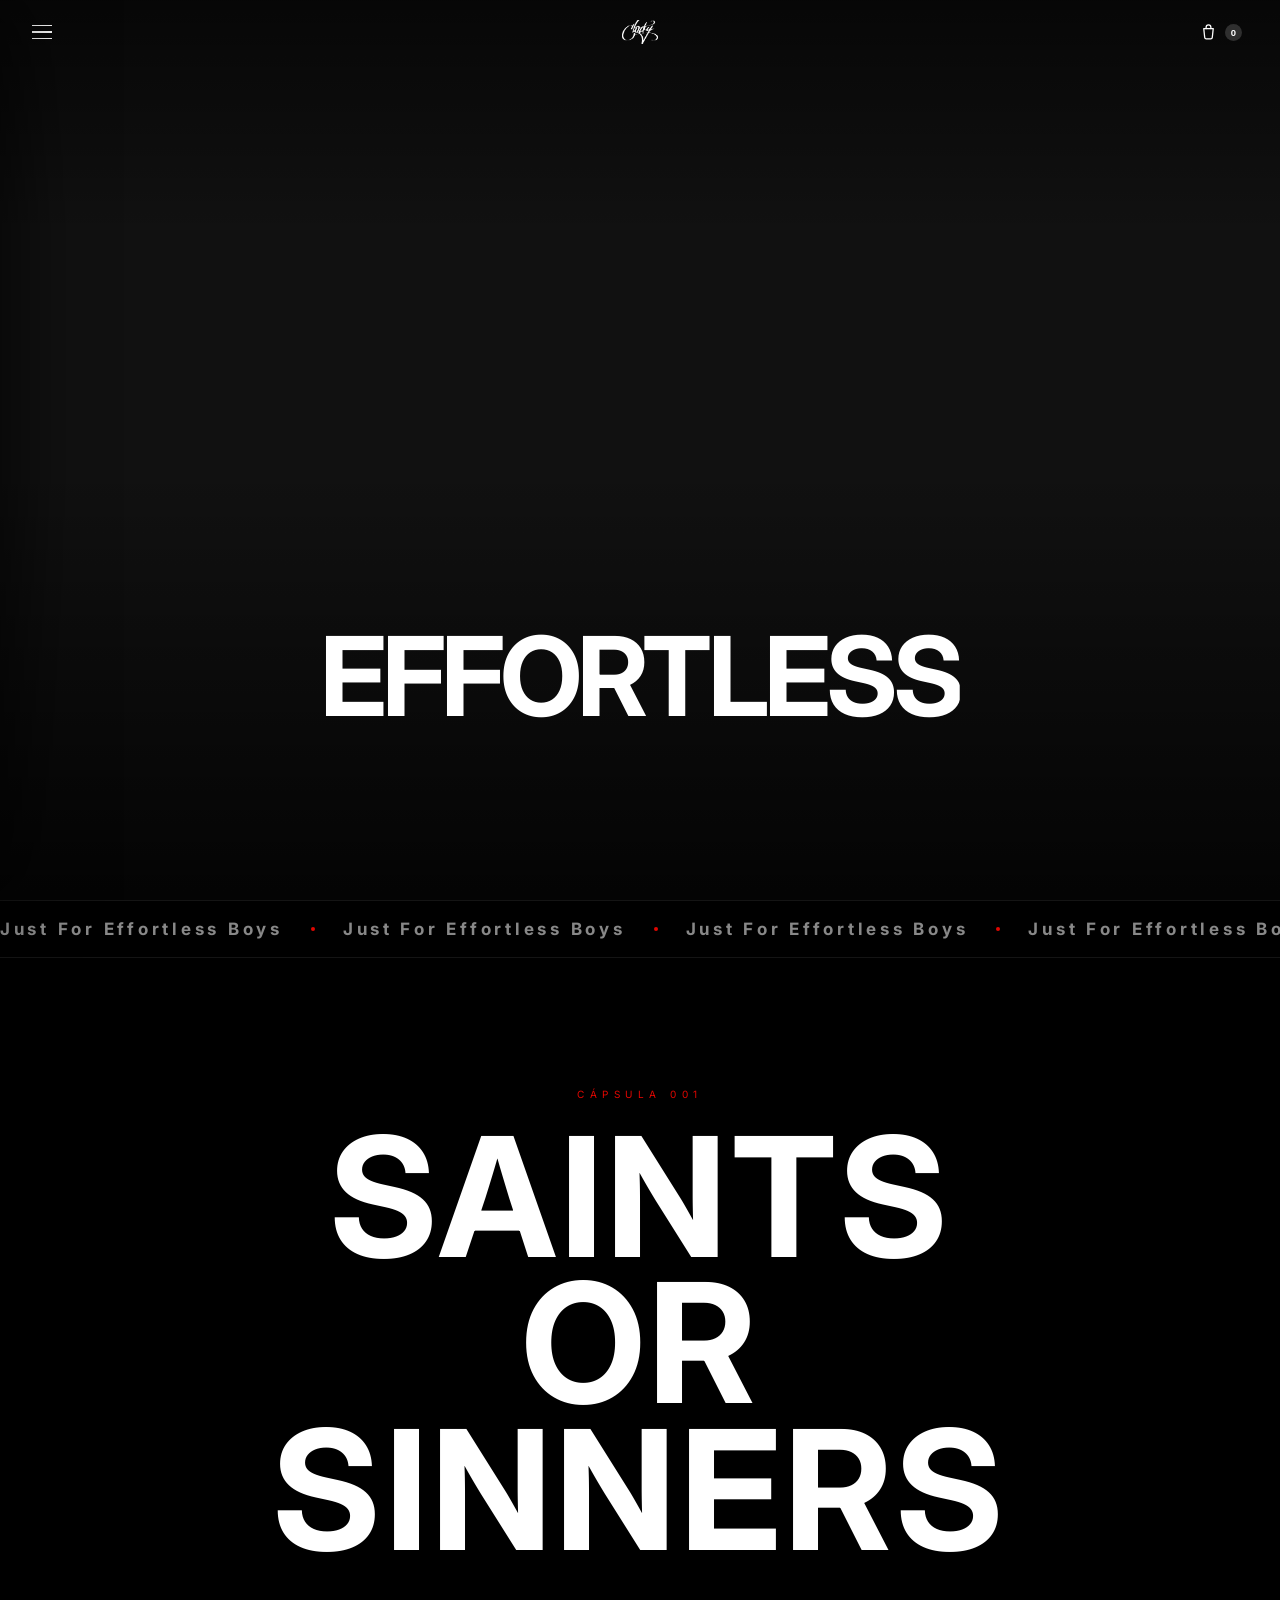
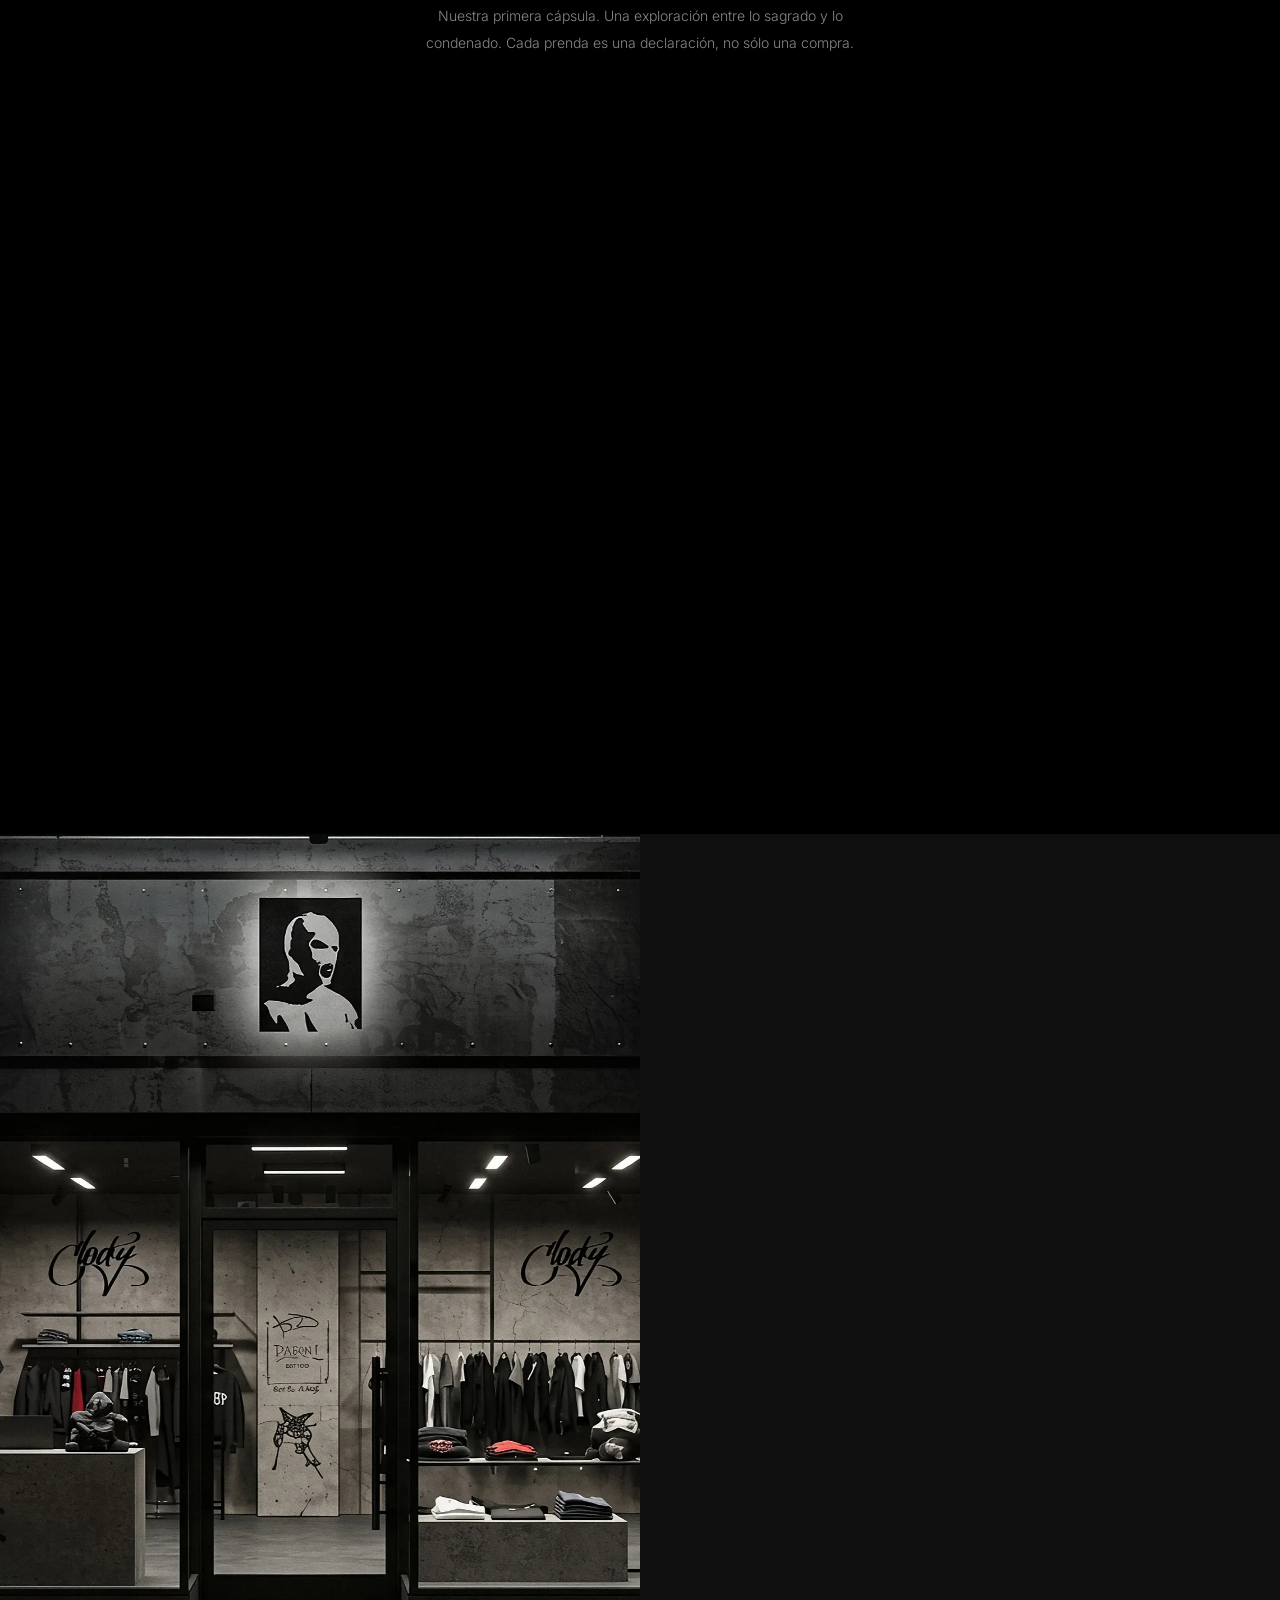
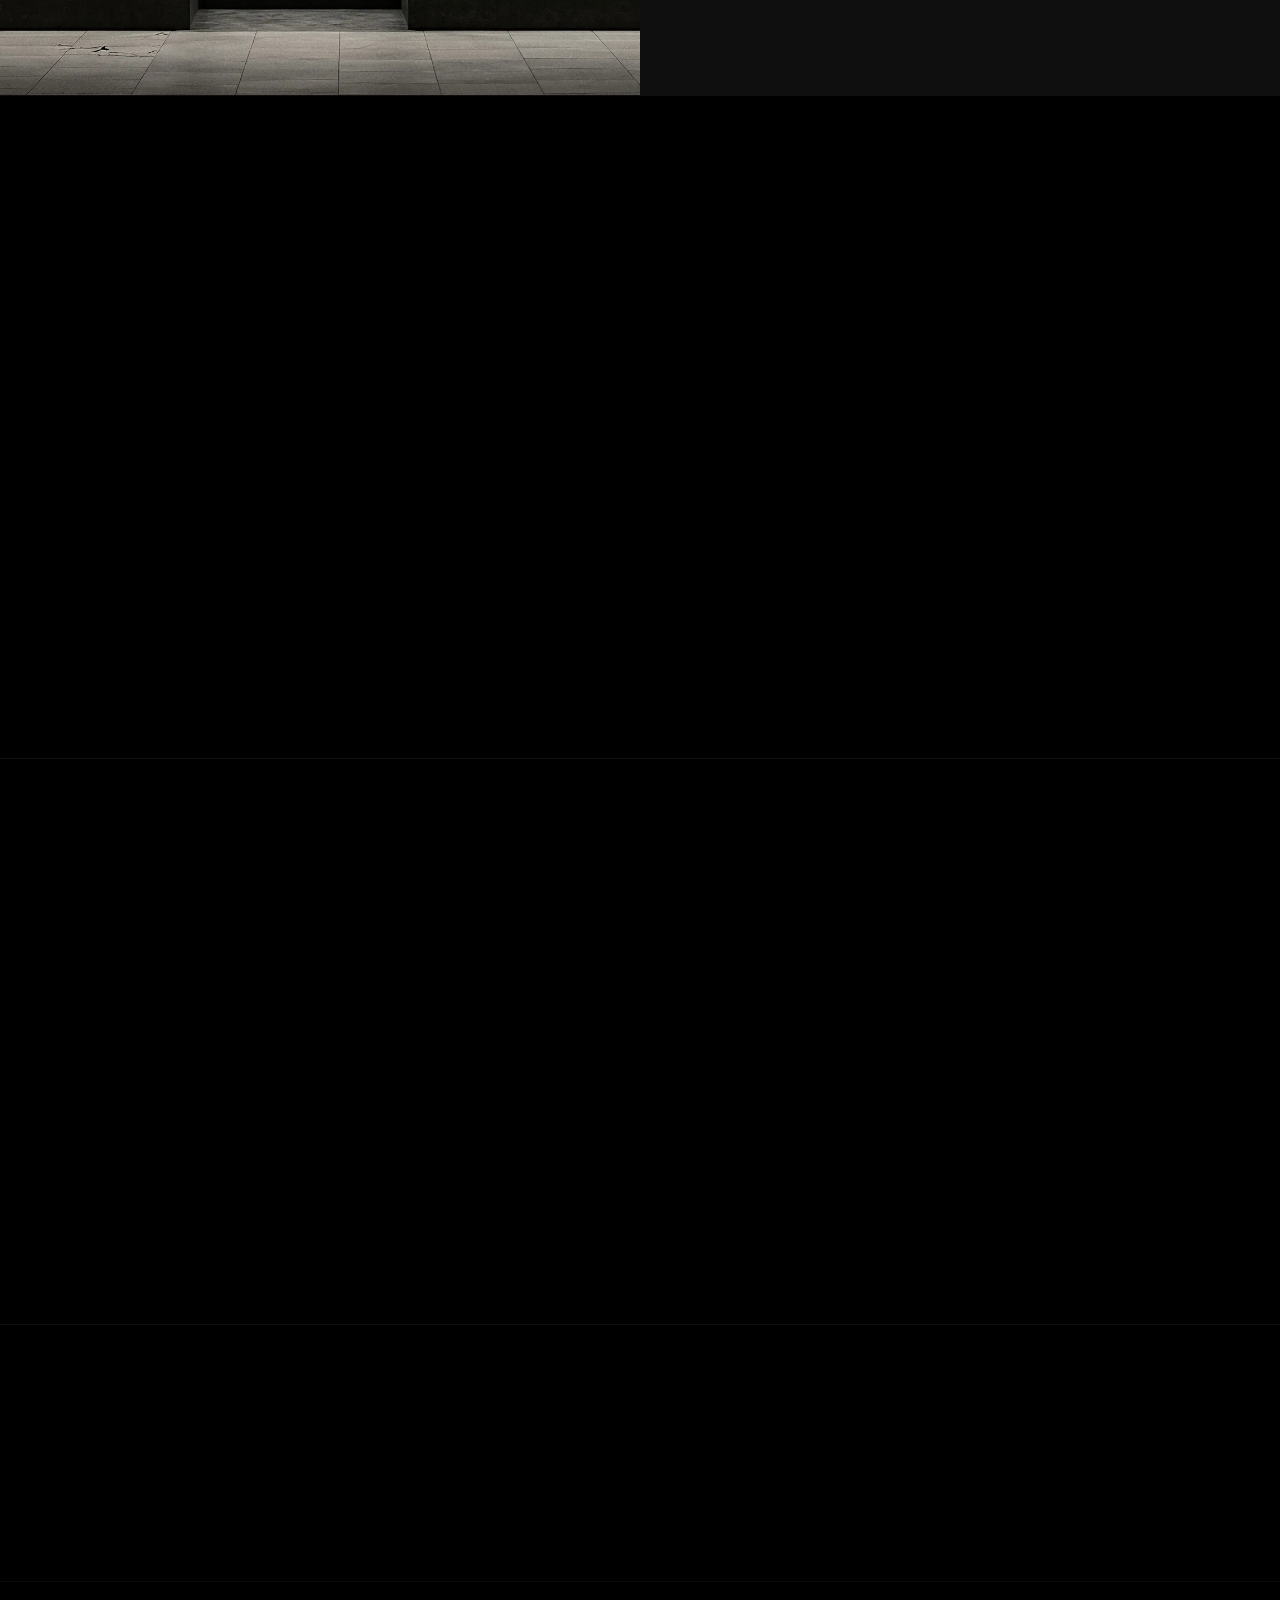
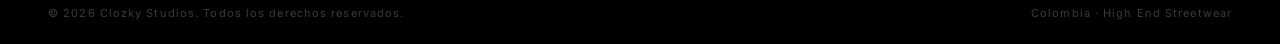
==== index.html @ 85f42344 "perf: quitar el lookbook viejo de la portada (4,3 MB por visita) La portada dejó de tener reja de lo" ====
<!DOCTYPE html>
<html lang="es">
<head>
    <meta charset="UTF-8">
    <meta name="viewport" content="width=device-width, initial-scale=1.0">
    <title>Clozky</title>
    <link rel="icon" type="image/png" href="assets/mascot.png">

    <!-- Meta Pixel Code -->
    <script>
    !function(f,b,e,v,n,t,s)
    {if(f.fbq)return;n=f.fbq=function(){n.callMethod?
    n.callMethod.apply(n,arguments):n.queue.push(arguments)};
    if(!f._fbq)f._fbq=n;n.push=n;n.loaded=!0;n.version='2.0';
    n.queue=[];t=b.createElement(e);t.async=!0;
    t.src=v;s=b.getElementsByTagName(e)[0];
    s.parentNode.insertBefore(t,s)}(window, document,'script',
    'https://connect.facebook.net/en_US/fbevents.js');
    fbq('init', '2256599795114564');
    fbq('track', 'PageView');
    </script>
    <noscript><img height="1" width="1" style="display:none"
    src="https://www.facebook.com/tr?id=2256599795114564&ev=PageView&noscript=1"
    /></noscript>
    <!-- End Meta Pixel Code -->

    <link rel="preconnect" href="https://fonts.googleapis.com">
    <link rel="preconnect" href="https://fonts.gstatic.com" crossorigin>
    <link href="https://fonts.googleapis.com/css2?family=Inter:wght@300;400;500;600;700&display=swap" rel="stylesheet">
    <link rel="preload" as="image" href="assets/logo.png">
    <link rel="preload" as="image" href="assets/mascot.png">

    <link rel="stylesheet" href="shell.css">

    <style>
        *, *::before, *::after { margin: 0; padding: 0; box-sizing: border-box; }

        :root {
            --black: #000000;
            --white: #ffffff;
            --gray-dark: #0f0f0f;
            --gray-mid: #1a1a1a;
            --gray-light: #888888;
            --red: #E10600;

            /* Curvas — las nativas de CSS son demasiado débiles */
            --ease-out: cubic-bezier(0.23, 1, 0.32, 1);
            --ease-in-out: cubic-bezier(0.77, 0, 0.175, 1);

            /* Vidrio */
            --glass-bg: rgba(20,20,20,0.42);
            --glass-brd: rgba(255,255,255,0.12);
            --glass-hi: rgba(255,255,255,0.20);
        }

        html { scroll-behavior: smooth; }

        body {
            background: var(--black);
            color: var(--white);
            font-family: 'Inter', sans-serif;
            overflow-x: hidden;
        }

        /* ── HERO ── */
        #hero {
            min-height: 100vh;
            display: flex; flex-direction: column;
            align-items: center; justify-content: center;
            position: relative; overflow: hidden;
            padding-top: 96px;   /* espacio para el nav fijo */
            padding-bottom: 96px; /* espacio para el scroll-cue */
        }
        .hero-bg { display: none; }
        .hero-noise {
            position: absolute; inset: 0;
            background-image: url("data:image/svg+xml,%3Csvg viewBox='0 0 256 256' xmlns='http://www.w3.org/2000/svg'%3E%3Cfilter id='noise'%3E%3CfeTurbulence type='fractalNoise' baseFrequency='0.9' numOctaves='4' stitchTiles='stitch'/%3E%3C/filter%3E%3Crect width='100%25' height='100%25' filter='url(%23noise)' opacity='0.03'/%3E%3C/svg%3E");
            opacity: 0.4; pointer-events: none;
        }
        .hero-vignette {
            position: absolute; inset: 0;
            background: radial-gradient(ellipse at center, transparent 40%, rgba(0,0,0,0.85) 100%);
        }
        .hero-content {
            position: relative; z-index: 2;
            text-align: center; padding: 0 24px;
        }
        .hero-eyebrow {
            font-size: 10px; letter-spacing: 0.55em; text-transform: uppercase;
            color: var(--gray-light); margin-bottom: 16px;
            opacity: 0;
            animation: fade-in 0.8s ease 2.2s forwards;
        }
        .hero-title {
            clip-path: inset(0 0 100% 0);
            animation: slide-up 1s cubic-bezier(0.16,1,0.3,1) 2s forwards;
            display: flex; justify-content: center;
        }
        .hero-logo-img {
            max-width: clamp(300px, 68vw, 880px);
            width: 100%;
            filter: brightness(0) invert(1);
            object-fit: contain;
            display: block;
        }
        .hero-logo-text {
            font-family: 'Inter', sans-serif; font-weight: 700; letter-spacing: -0.03em;
            font-size: clamp(110px, 20vw, 300px);
            line-height: 0.85; letter-spacing: 0.04em;
        }
        .hero-mascot {
            max-width: clamp(260px, 42vw, 600px);
            width: 100%;
            filter: brightness(0) invert(1);
            object-fit: contain;
            display: block;
            margin: 32px auto 0;
            opacity: 0;
            animation: fade-in 0.9s ease 2.5s forwards;
        }
        @keyframes slide-up { to { clip-path: inset(0 0 0% 0); } }
        .hero-slogan {
            font-size: 11px; letter-spacing: 0.42em; text-transform: uppercase;
            color: var(--gray-light); margin-top: 20px;
            opacity: 0;
            animation: fade-in 0.8s ease 2.4s forwards;
        }
        .hero-cta {
            margin-top: 32px;
            display: flex; gap: 16px; justify-content: center;
            opacity: 0;
            animation: fade-in 0.8s ease 2.6s forwards;
        }
        .btn-primary {
            background: var(--white); color: var(--black);
            padding: 15px 44px;
            font-size: 10px; letter-spacing: 0.32em; text-transform: uppercase;
            text-decoration: none; font-weight: 700;
            border: 1px solid var(--white);
            transition: background 0.3s, color 0.3s;
        }
        .btn-primary:hover { background: transparent; color: var(--white); }
        .btn-ghost {
            background: transparent; color: var(--white);
            padding: 15px 44px;
            font-size: 10px; letter-spacing: 0.32em; text-transform: uppercase;
            text-decoration: none; font-weight: 600;
            border: 1px solid rgba(255,255,255,0.25);
            transition: border-color 0.3s;
        }
        .btn-ghost:hover { border-color: var(--white); }
        .scroll-cue {
            position: absolute; bottom: 40px; left: 50%;
            transform: translateX(-50%);
            display: flex; flex-direction: column; align-items: center; gap: 10px;
            opacity: 0;
            animation: fade-in 0.8s ease 3s forwards;
        }
        .scroll-cue span {
            font-size: 9px; letter-spacing: 0.45em; color: var(--gray-light); text-transform: uppercase;
        }
        .scroll-line {
            width: 1px; height: 48px; background: var(--gray-light);
            transform-origin: top;
            animation: scroll-line 1.8s ease infinite 3.2s;
        }
        @keyframes scroll-line {
            0% { transform: scaleY(0); opacity: 1; }
            100% { transform: scaleY(1); opacity: 0; }
        }

        /* ── MARQUEE ── */
        .marquee-wrap {
            padding: 18px 0; overflow: hidden;
            border-top: 1px solid rgba(255,255,255,0.08);
            border-bottom: 1px solid rgba(255,255,255,0.08);
        }
        .marquee-track {
            display: flex; gap: 0; white-space: nowrap;
            animation: marquee 22s linear infinite;
        }
        .marquee-chunk {
            display: inline-flex; align-items: center; gap: 28px; padding-right: 28px;
        }
        .marquee-chunk span {
            font-family: 'Inter', sans-serif; font-weight: 700; letter-spacing: -0.03em;
            font-size: 17px; letter-spacing: 0.22em; color: var(--gray-light);
        }
        .marquee-dot { width: 4px; height: 4px; border-radius: 50%; background: var(--red); flex-shrink: 0; }
        @keyframes marquee { 0% { transform: translateX(0); } 100% { transform: translateX(-33.333%); } }

        /* ── COLLECTION HEADER ── */
        .collection-header { padding: 130px 48px 80px; text-align: center; }
        .collection-label {
            font-size: 10px; letter-spacing: 0.55em; text-transform: uppercase;
            color: var(--red); margin-bottom: 24px; display: block;
        }
        .collection-title {
            font-family: 'Inter', sans-serif; font-weight: 700; letter-spacing: -0.03em;
            font-size: clamp(64px, 13vw, 180px);
            line-height: 0.88; letter-spacing: 0.02em;
        }
        .collection-title .line { display: block; overflow: hidden; }
        .collection-title .inner {
            display: block;
            transform: translateY(110%);
            transition: transform 0.9s cubic-bezier(0.16,1,0.3,1);
        }
        .collection-title .line.visible .inner { transform: translateY(0); }
        .collection-desc {
            max-width: 440px; margin: 40px auto 0;
            font-size: 14px; line-height: 1.9;
            color: var(--gray-light); font-weight: 300;
        }

        /* ── PRODUCTS ── */
        #shop { padding: 0 clamp(16px, 4vw, 56px) 140px; overflow: hidden; }
        .products-grid {
            display: grid; grid-template-columns: repeat(3, 1fr);
            gap: clamp(16px, 2.4vw, 38px);
            max-width: 1600px; margin: 0 auto;
        }
        .product-card {
            position: relative; overflow: hidden;
            cursor: pointer; background: var(--gray-dark);
            opacity: 0; transform: translateY(48px);
            transition: opacity 0.8s ease, transform 0.8s ease;
        }
        .product-card.visible { opacity: 1; transform: translateY(0); }

        .product-img-wrap {
            width: 100%; aspect-ratio: 3/4; overflow: hidden;
            position: relative;
            background: linear-gradient(90deg, #111 25%, #1c1c1c 50%, #111 75%);
            background-size: 400% 100%;
            animation: lk-shimmer 1.4s ease-in-out infinite;
        }
        .product-img-wrap.img-loaded { animation: none; background: var(--gray-mid); }
        .product-img-wrap img {
            width: 100%; height: 100%; object-fit: cover; display: block;
            opacity: 0; transition: opacity 0.25s ease, transform 0.7s cubic-bezier(0.25,0.46,0.45,0.94);
            will-change: transform;
        }
        .product-img-wrap.img-loaded img { opacity: 1; }
        .product-card:hover .product-img-wrap img { transform: scale(1.06); }

        .product-placeholder {
            width: 100%; aspect-ratio: 3/4;
            background: var(--gray-mid);
            display: flex; flex-direction: column;
            align-items: center; justify-content: center; gap: 14px;
            transition: background 0.3s;
        }
        .product-card:hover .product-placeholder { background: #222; }
        .product-placeholder .ph-icon { opacity: 0.2; }
        .product-placeholder span {
            font-size: 9px; letter-spacing: 0.2em; color: #3a3a3a; text-transform: uppercase;
        }

        /* La capa de hover vive DENTRO de la imagen — nunca sobre el texto.
           (Ese era el bug: inset:0 sobre .product-card tapaba también .product-info) */
        .product-hover-layer {
            /* Se ancla al alto EXACTO de la imagen (mismo aspect-ratio que .product-img-wrap),
               por eso ya no puede solaparse con el nombre ni el precio. */
            position: absolute; top: 0; left: 0; right: 0;
            aspect-ratio: 3 / 4;
            padding: 16px;
            display: flex; align-items: flex-end;
            background: linear-gradient(to top, rgba(0,0,0,0.82) 0%, rgba(0,0,0,0) 100%);
            opacity: 0; transform: translateY(10px);
            transition: opacity 220ms var(--ease-out), transform 260ms var(--ease-out);
            pointer-events: none;
        }
        @media (hover: hover) and (pointer: fine) {
            .product-card:hover .product-hover-layer { opacity: 1; transform: translateY(0); pointer-events: auto; }
        }

        .quick-add {
            width: 100%; padding: 13px;
            background: rgba(255,255,255,0.94); color: var(--black);
            border: none; cursor: pointer;
            backdrop-filter: blur(6px);
            font-family: 'Inter', sans-serif;
            font-size: 10px; letter-spacing: 0.24em; text-transform: uppercase; font-weight: 700;
            transition: background 200ms ease, color 200ms ease, transform 160ms var(--ease-out);
        }
        .quick-add:hover { background: var(--white); }
        .quick-add:active { transform: scale(0.97); }

        .product-badge {
            position: absolute; top: 14px; left: 14px; z-index: 2;
            background: rgba(0,0,0,0.55);
            backdrop-filter: blur(10px) saturate(160%);
            border: 1px solid rgba(255,255,255,0.14);
            border-radius: 100px;
            color: rgba(255,255,255,0.9);
            font-size: 9px; letter-spacing: 0.2em; font-weight: 600;
            padding: 5px 11px; text-transform: uppercase;
        }

        /* Ficha bajo la imagen — calma tipo Fear of God */
        .product-info {
            padding: 16px 2px 8px;
            display: flex; flex-direction: column; gap: 3px;
        }
        .product-sub {
            font-size: 9.5px; color: var(--gray-light);
            letter-spacing: 0.2em; text-transform: uppercase; order: -1;
        }
        .product-name {
            font-size: 13px; font-weight: 500;
            letter-spacing: 0.01em; text-transform: none;
        }
        .product-price {
            font-family: 'Inter', sans-serif;
            font-size: 12.5px; font-weight: 400;
            color: var(--gray-light);
            letter-spacing: 0.01em; white-space: nowrap;
        }

        /* ── BRAND STORY ── */
        #brand { display: grid; grid-template-columns: 1fr 1fr; min-height: 88vh; }
        .brand-visual { position: relative; overflow: hidden; background: var(--gray-dark); }
        .brand-visual img {
            width: 100%; height: 100%; object-fit: cover; display: block;
            transition: transform 0.7s ease;
            will-change: transform;
        }
        .brand-visual:hover img { transform: scale(1.04); }
        .brand-visual-placeholder {
            width: 100%; height: 100%; min-height: 520px;
            display: flex; align-items: center; justify-content: center;
            flex-direction: column; gap: 12px;
        }
        .brand-visual-placeholder span {
            font-size: 9px; letter-spacing: 0.2em; color: #2a2a2a; text-transform: uppercase;
        }
        .brand-content {
            background: var(--gray-dark);
            padding: 80px 64px;
            display: flex; flex-direction: column; justify-content: center;
        }
        .brand-label {
            font-size: 10px; letter-spacing: 0.52em; text-transform: uppercase;
            color: var(--red); margin-bottom: 32px;
        }
        .brand-title {
            font-family: 'Inter', sans-serif; font-weight: 700; letter-spacing: -0.03em;
            font-size: clamp(40px, 5.5vw, 80px);
            line-height: 0.92; letter-spacing: 0.04em; margin-bottom: 36px;
        }
        .brand-text {
            font-size: 14px; line-height: 2.1;
            color: var(--gray-light); font-weight: 300; margin-bottom: 48px;
        }
        .brand-text strong { color: var(--white); font-weight: 500; }

        /* ── LOOKBOOK ── */
        #lookbook { border-top: 1px solid rgba(255,255,255,0.06); }
        @keyframes lk-shimmer {
            0%   { background-position: 100% 0; }
            100% { background-position: -100% 0; }
        }
        /* ── INSTAGRAM ── */
        #instagram {
            padding: 140px 48px;
            text-align: center;
            border-top: 1px solid rgba(255,255,255,0.06);
            position: relative; overflow: hidden;
        }
        .ig-bg {
            position: absolute; inset: 0;
            background: radial-gradient(ellipse at center, rgba(204,0,0,0.04) 0%, transparent 70%);
        }
        .ig-label {
            font-size: 10px; letter-spacing: 0.5em; text-transform: uppercase;
            color: var(--gray-light); display: block; margin-bottom: 24px;
        }
        .ig-handle {
            font-family: 'Inter', sans-serif; font-weight: 700; letter-spacing: -0.03em;
            font-size: clamp(44px, 9vw, 120px);
            letter-spacing: 0.04em; display: block;
            color: var(--white); text-decoration: none;
            transition: color 0.3s;
            position: relative;
        }
        .ig-handle::after {
            content: '';
            position: absolute; bottom: -4px; left: 50%; right: 50%;
            height: 2px; background: var(--red);
            transition: left 0.4s ease, right 0.4s ease;
        }
        .ig-handle:hover::after { left: 0; right: 0; }
        .ig-sub {
            font-size: 11px; letter-spacing: 0.35em; text-transform: uppercase;
            color: var(--gray-light); margin-top: 28px;
        }
        .ig-arrow {
            margin-top: 48px; display: inline-block;
            font-size: 10px; letter-spacing: 0.35em; text-transform: uppercase;
            color: var(--white); text-decoration: none;
            border-bottom: 1px solid rgba(255,255,255,0.25); padding-bottom: 6px;
            transition: border-color 0.3s;
        }
        .ig-arrow:hover { border-color: var(--white); }

        /* ── FOOTER ── */
        footer {
            padding: 72px 48px 48px;
            border-top: 1px solid rgba(255,255,255,0.06);
            display: grid; grid-template-columns: 1.5fr 1fr 1fr; gap: 48px;
        }
        .footer-logo {
            font-family: 'Inter', sans-serif; font-weight: 700; letter-spacing: -0.03em;
            font-size: 40px; letter-spacing: 0.16em;
            display: block; margin-bottom: 16px;
        }
        .footer-tagline {
            font-size: 12px; color: var(--gray-light); line-height: 1.9; max-width: 200px;
        }
        .footer-col h4 {
            font-size: 9px; letter-spacing: 0.4em; text-transform: uppercase;
            color: var(--gray-light); margin-bottom: 22px;
        }
        .footer-col ul { list-style: none; }
        .footer-col ul li { margin-bottom: 13px; }
        .footer-col ul li a {
            color: var(--white); text-decoration: none;
            font-size: 13px; opacity: 0.8; transition: opacity 0.2s;
        }
        .footer-col ul li a:hover { opacity: 1; }
        .footer-bottom {
            padding: 24px 48px;
            border-top: 1px solid rgba(255,255,255,0.04);
            display: flex; justify-content: space-between; align-items: center;
        }
        .footer-bottom p { font-size: 11px; color: #3a3a3a; letter-spacing: 0.1em; }

        /* ── CART SIDEBAR ── */
        .cart-sidebar {
            position: fixed; top: 0; right: -440px; width: 440px; height: 100vh;
            background: var(--gray-dark);
            border-left: 1px solid rgba(255,255,255,0.08);
            z-index: 2000; display: flex; flex-direction: column;
            transition: right 0.45s cubic-bezier(0.25,0.46,0.45,0.94);
        }
        .cart-sidebar.open { right: 0; }
        .cart-hdr {
            padding: 24px 28px;
            border-bottom: 1px solid rgba(255,255,255,0.08);
            display: flex; justify-content: space-between; align-items: center;
        }
        .cart-hdr h3 { font-size: 11px; letter-spacing: 0.3em; text-transform: uppercase; }
        .cart-close {
            background: none; border: none; color: var(--white);
            font-size: 28px; cursor: pointer; line-height: 1; opacity: 0.7;
            transition: opacity 0.2s;
        }
        .cart-close:hover { opacity: 1; }
        .cart-body { flex: 1; overflow-y: auto; padding: 28px; }
        .cart-empty { text-align: center; padding: 64px 0; }
        .cart-empty p { font-size: 11px; letter-spacing: 0.25em; text-transform: uppercase; color: var(--gray-light); }
        .cart-item {
            display: grid; grid-template-columns: 72px 1fr auto; gap: 16px;
            padding: 18px 0; border-bottom: 1px solid rgba(255,255,255,0.05);
        }
        .ci-thumb {
            width: 72px; height: 90px;
            background: transparent;
            display: flex; align-items: center; justify-content: center;
            overflow: hidden; flex-shrink: 0;
        }
        /* Recorte con transparencia: 'contain' o se corta la prenda */
        .ci-thumb img { width: 100%; height: 100%; object-fit: contain; padding: 5px; }
        .ci-name { font-size: 11px; letter-spacing: 0.08em; text-transform: uppercase; margin-bottom: 6px; }
        .ci-detail { font-size: 10px; color: var(--gray-light); }
        .ci-price { font-family: 'Inter', sans-serif; font-weight: 700; letter-spacing: -0.03em; font-size: 20px; align-self: start; }
        .cart-ftr {
            padding: 24px 28px;
            border-top: 1px solid rgba(255,255,255,0.08);
        }
        .cart-total-row {
            display: flex; justify-content: space-between; align-items: baseline;
            margin-bottom: 20px;
        }
        .cart-total-row span { font-size: 11px; letter-spacing: 0.25em; text-transform: uppercase; }
        .cart-total-price { font-family: 'Inter', sans-serif; font-weight: 700; letter-spacing: -0.03em; font-size: 26px; }
        .checkout-btn {
            width: 100%; padding: 16px;
            background: var(--white); color: var(--black);
            border: none; cursor: pointer;
            font-family: 'Inter', sans-serif;
            font-size: 10px; letter-spacing: 0.32em; text-transform: uppercase; font-weight: 700;
            margin-bottom: 14px;
            transition: background 0.3s, color 0.3s;
        }
        .checkout-btn:hover { background: var(--red); color: var(--white); }
        .checkout-note { font-size: 9px; letter-spacing: 0.2em; text-align: center; color: var(--gray-light); text-transform: uppercase; }

        /* ── QUANTITY SELECTOR (modal) ── */
        .qty-row { display: flex; align-items: center; margin-bottom: 28px; gap: 0; }
        .qty-btn {
            width: 38px; height: 38px; background: transparent;
            border: 1px solid rgba(255,255,255,0.18); color: var(--white);
            font-size: 18px; line-height: 1; cursor: pointer; font-family: 'Inter', sans-serif;
            transition: background 0.2s, color 0.2s;
            display: flex; align-items: center; justify-content: center;
        }
        .qty-btn:hover { background: var(--white); color: var(--black); }
        .qty-num {
            min-width: 48px; height: 38px;
            border-top: 1px solid rgba(255,255,255,0.18);
            border-bottom: 1px solid rgba(255,255,255,0.18);
            display: flex; align-items: center; justify-content: center;
            font-size: 13px; font-weight: 500; letter-spacing: 0.08em;
        }

        /* ── QUANTITY CONTROLS (cart) ── */
        .ci-qty-row { display: flex; align-items: center; margin-top: 8px; gap: 0; }
        .ci-qty-btn {
            width: 26px; height: 26px; background: transparent;
            border: 1px solid rgba(255,255,255,0.12); color: var(--white);
            font-size: 14px; line-height: 1; cursor: pointer;
            display: flex; align-items: center; justify-content: center;
            transition: background 0.2s;
        }
        .ci-qty-btn:hover { background: rgba(255,255,255,0.08); }
        .ci-qty-num {
            min-width: 32px; height: 26px;
            border-top: 1px solid rgba(255,255,255,0.12);
            border-bottom: 1px solid rgba(255,255,255,0.12);
            display: flex; align-items: center; justify-content: center;
            font-size: 11px; letter-spacing: 0.06em;
        }
        .sold-out-overlay {
            position: absolute; inset: 0; z-index: 3;
            background: rgba(0,0,0,0.55);
            display: flex; align-items: center; justify-content: center;
        }
        .sold-out-overlay span {
            font-size: 10px; letter-spacing: 0.4em; text-transform: uppercase;
            color: rgba(255,255,255,0.55); border: 1px solid rgba(255,255,255,0.25);
            padding: 6px 16px; background: rgba(0,0,0,0.7);
        }
        .modal-desc { font-size: 13px; line-height: 2; color: var(--gray-light); margin-bottom: 32px; }

        /* ── REVEAL UTILS ── */
        .reveal {
            opacity: 0; transform: translateY(44px);
            transition: opacity 0.85s ease, transform 0.85s ease;
        }
        .reveal.visible { opacity: 1; transform: translateY(0); }
        .reveal-left {
            opacity: 0; transform: translateX(-44px);
            transition: opacity 0.85s ease, transform 0.85s ease;
        }
        .reveal-left.visible { opacity: 1; transform: translateX(0); }

        /* ── LOGO IMG ── */
        .nav-logo { text-decoration: none; display: flex; align-items: center; }
        .nav-logo-img { height: 34px; filter: brightness(0) invert(1); object-fit: contain; display: block; }
        .nav-logo-fallback {
            font-family: 'Inter', sans-serif; font-weight: 700; letter-spacing: -0.03em;
            font-size: 26px; letter-spacing: 0.18em; color: var(--white);
        }
        .footer-logo-img { height: 52px; filter: brightness(0) invert(1); object-fit: contain; display: block; margin-bottom: 16px; }
        .footer-logo-fallback {
            font-family: 'Inter', sans-serif; font-weight: 700; letter-spacing: -0.03em;
            font-size: 40px; letter-spacing: 0.16em; display: block; margin-bottom: 16px;
        }

        /* ── PERFORMANCE ── */
        #lookbook  { content-visibility: auto; contain-intrinsic-size: 0 90vh; }
        #instagram { content-visibility: auto; contain-intrinsic-size: 0 500px; }
        footer     { content-visibility: auto; contain-intrinsic-size: 0 300px; }


        /* ── SCROLLBAR ── */
        ::-webkit-scrollbar { width: 2px; }
        ::-webkit-scrollbar-track { background: var(--black); }
        ::-webkit-scrollbar-thumb { background: #2a2a2a; }

        /* ── TOUCH DEVICES: ocultar cursor personalizado ── */
        @media (pointer: coarse) {
            body { cursor: auto; }
            a, button { cursor: pointer; -webkit-tap-highlight-color: transparent; }
            .cart-btn, .modal-close, .cart-close, .quick-add,
            .sz, .qty-btn, .ci-qty-btn,
            .checkout-btn, .modal-view-tab { cursor: pointer !important; }
        }

        /* En touch: mostrar botón "Add to Bag" siempre (no solo en hover) */
        @media (hover: none) {
            .product-hover-layer {
                opacity: 1;
                background: linear-gradient(to top, rgba(0,0,0,0.72) 0%, transparent 45%);
            }
        }

        /* ── RESPONSIVE 900px ── */
        @media (max-width: 900px) {
            /* Nav */
            nav { padding: 18px 20px; }
            nav.scrolled { padding: 12px 20px; }
            .nav-links { display: none; }

            /* Hero */
            #hero { padding-top: 80px; padding-bottom: 64px; }
            .hero-cta { flex-direction: column; align-items: center; gap: 12px; }
            .btn-primary, .btn-ghost { width: 100%; max-width: 300px; text-align: center; padding: 16px 24px; }

            /* Collection header */
            .collection-header { padding: 72px 20px 48px; }
            .collection-desc { font-size: 13px; margin-top: 28px; }

            /* Products */
            #shop { padding: 0 0 80px; }
            .products-grid { grid-template-columns: 1fr 1fr; gap: 2px; }
            .products-grid .product-card:last-child { grid-column: span 2; }
            .product-card { display: flex; flex-direction: column; }
            .product-img-wrap { order: 1; }
            .product-info { order: 2; padding: 14px 14px 10px; }
            .product-hover-layer {
                order: 3;
                position: static;
                opacity: 1;
                background: none;
                padding: 0 14px 16px;
                display: block;
            }
            .product-name { font-size: 11px; }
            .product-price { font-size: 18px; }
            .quick-add { padding: 14px; font-size: 9px; }

            /* Brand */
            #brand { grid-template-columns: 1fr; }
            .brand-visual { min-height: 56vw; }
            .brand-content { padding: 48px 20px; }
            .brand-title { font-size: clamp(36px, 9vw, 72px); margin-bottom: 24px; }
            .brand-text { font-size: 13px; margin-bottom: 32px; }

            /* Instagram */
            #instagram { padding: 80px 20px; }

            /* Footer */
            footer { grid-template-columns: 1fr; padding: 48px 20px 32px; gap: 32px; }
            .footer-bottom { flex-direction: column; gap: 8px; text-align: center; padding: 18px 20px; }

            /* Cart */
            .cart-sidebar { width: 100%; right: -100%; }
            .cart-hdr { padding: 20px; }
            .cart-body { padding: 20px; }
            .cart-ftr { padding: 18px 20px; }
            .cart-close { font-size: 32px; padding: 4px; }

            /* Modal */
            .modal-box { grid-template-columns: 1fr; max-height: 92vh; }
            .modal-img { min-height: 320px; max-height: 60vh; }
            .modal-img img { min-height: 320px !important; max-height: 60vh; }
            .modal-img-placeholder { min-height: 320px; }
            .modal-info { padding: 32px 24px; }
            .modal-close { font-size: 32px; top: 12px; right: 14px; padding: 6px; }
            .modal-name { font-size: 36px; }
            .modal-price { font-size: 24px; margin-bottom: 24px; }
            .sz { width: 48px; height: 48px; font-size: 11px; }
            .qty-btn { width: 44px; height: 44px; font-size: 20px; }
            .qty-num { min-width: 52px; height: 44px; }

            /* Sections padding */
            .collection-header, #instagram { padding-left: 20px; padding-right: 20px; }
            .cart-btn { font-size: 9px; letter-spacing: 0.2em; }
        }

        /* ── RESPONSIVE 480px (teléfonos pequeños) ── */
        @media (max-width: 480px) {
            .hero-mascot { max-width: 72vw; }
            .collection-title { font-size: clamp(52px, 16vw, 100px); }
            .products-grid { grid-template-columns: 1fr; }
            .products-grid .product-card:last-child { grid-column: span 1; }
            .product-img-wrap { aspect-ratio: 4/5; }
            .brand-content { padding: 40px 16px; }
            .modal-info { padding: 40px 18px 28px; }
            #instagram { padding: 60px 16px; }
            .ig-sub { font-size: 10px; }
            footer { padding: 40px 16px 28px; }
            .cart-item { grid-template-columns: 64px 1fr auto; gap: 10px; }
            .ci-thumb { width: 64px; height: 80px; }
        }
    
        /* =========================================================
           HERO — escenario a sangre (Fear of God / Hellstar)
           ========================================================= */
        #hero{
            position:relative; min-height:100svh;
            display:flex; flex-direction:column;
            align-items:center; justify-content:flex-end;
            padding:0 0 clamp(72px,11vh,132px);
            overflow:hidden;
        }
        .hero-stage{ position:absolute; inset:0; z-index:0; overflow:hidden; background:#111; }
        .hero-media{
            width:100%; height:100%; object-fit:cover; display:block;
            filter:grayscale(1) contrast(1.08);
        }
        /* Graduación: oscurece arriba (header) y abajo (texto), deja limpio el centro */
        .hero-grade{
            position:absolute; inset:0; pointer-events:none;
            background:
                linear-gradient(180deg, rgba(0,0,0,.62) 0%, rgba(0,0,0,0) 26%,
                                        rgba(0,0,0,0) 52%, rgba(0,0,0,.78) 100%);
        }
        .hero-content{ position:relative; z-index:2; text-align:center; padding:0 24px; }
        .hero-eyebrow{
            font-size:10px; letter-spacing:.42em; text-transform:uppercase;
            color:rgba(255,255,255,.72); margin-bottom:14px;
            opacity:0; animation:fade-in .8s ease .35s forwards;
        }
        .hero-title{
            font-family:'Inter',sans-serif;
            font-size:clamp(46px,8.6vw,124px); font-weight:700;
            letter-spacing:-.045em; line-height:.92; text-transform:none;
            clip-path:inset(0 0 100% 0);
            animation:slide-up .95s cubic-bezier(.16,1,.3,1) .15s forwards;
            display:block;
        }
        .hero-cta{
            display:flex; justify-content:center; gap:14px; margin-top:30px;
            opacity:0; animation:fade-in .8s ease .6s forwards;
        }
        .hero-cta .btn-primary{ min-width:210px; }
        /* Restos del hero anterior */
        .hero-noise,.hero-vignette,.hero-bg,.hero-logo-img,.hero-logo-text,.hero-slogan{ display:none !important; }

        /* =========================================================
           TIQUETE DE MUSEO → GALLERY
           ========================================================= */
        #lookbook{
            display:grid; place-items:center;
            padding:clamp(80px,13vw,170px) clamp(16px,4vw,48px);
        }
        .ticket{
            position:relative; display:grid;
            grid-template-columns:1fr auto;
            width:min(880px,100%); text-decoration:none; color:var(--white);
            background:linear-gradient(157deg,#f4f2ec 0%,#e6e3da 44%,#f0eee7 100%);
            color:#141312;
            box-shadow:0 30px 70px rgba(0,0,0,.55), 0 8px 18px rgba(0,0,0,.4);
            transition:transform .5s var(--ease-out), box-shadow .5s var(--ease-out);
        }
        /* Fibra del cartón */
        .ticket::before{
            content:''; position:absolute; inset:0; pointer-events:none; mix-blend-mode:multiply; opacity:.5;
            background-image:url("data:image/svg+xml,%3Csvg viewBox='0 0 200 200' xmlns='http://www.w3.org/2000/svg'%3E%3Cfilter id='t'%3E%3CfeTurbulence type='fractalNoise' baseFrequency='0.9' numOctaves='3'/%3E%3C/filter%3E%3Crect width='100%25' height='100%25' filter='url(%23t)' opacity='0.28'/%3E%3C/svg%3E");
        }
        /* Muescas del troquel */
        .ticket__perf{
            position:absolute; top:0; bottom:0; right:clamp(118px,15vw,168px); width:2px;
            background:repeating-linear-gradient(180deg,
                #141312 0 7px, transparent 7px 15px);
            opacity:.32;
        }
        .ticket__perf::before,.ticket__perf::after{
            content:''; position:absolute; left:50%; width:20px; height:20px; border-radius:50%;
            background:#0b0b0b; transform:translateX(-50%);
        }
        .ticket__perf::before{ top:-10px; }
        .ticket__perf::after{ bottom:-10px; }

        .ticket__body{ padding:clamp(26px,3.4vw,44px); position:relative; z-index:1; }
        .ticket__row{ display:flex; justify-content:space-between; gap:16px; }
        .ticket__row--foot{ margin-top:clamp(22px,3vw,34px); align-items:center; }
        .ticket__no{
            font-size:9.5px; letter-spacing:.24em; text-transform:uppercase;
            color:rgba(20,19,18,.55);
        }
        .ticket__kicker{
            margin-top:clamp(20px,3vw,32px);
            font-size:10px; letter-spacing:.3em; text-transform:uppercase; color:rgba(20,19,18,.55);
        }
        .ticket__title{
            font-family:'Inter',sans-serif; font-weight:700;
            font-size:clamp(44px,8vw,104px); line-height:.88; letter-spacing:-.05em;
            margin-top:6px; color:#141312; text-transform:none;
        }
        .ticket__sub{ margin-top:12px; font-size:13.5px; color:rgba(20,19,18,.62); max-width:34ch; }
        .ticket__meta{ font-size:10px; letter-spacing:.2em; text-transform:uppercase; color:rgba(20,19,18,.5); }
        .ticket__cta{
            display:inline-flex; align-items:center; gap:9px;
            font-size:10.5px; letter-spacing:.22em; text-transform:uppercase; font-weight:600;
            color:#141312;
        }
        .ticket__cta svg{ transition:transform .4s var(--ease-out); }

        /* Talón vertical */
        .ticket__stub{
            width:clamp(118px,15vw,168px);
            display:flex; flex-direction:column; align-items:center; justify-content:space-between;
            padding:clamp(20px,2.6vw,30px) 0;
            background:linear-gradient(157deg,#141312 0%,#242220 100%);
            color:#f0eee7; position:relative; z-index:1;
        }
        .ticket__stub-txt{
            writing-mode:vertical-rl; transform:rotate(180deg);
            font-size:10px; letter-spacing:.34em; text-transform:uppercase;
            color:rgba(240,238,231,.8);
        }
        .ticket__stub-no{
            font-family:'Inter',sans-serif; font-weight:700; font-size:22px; letter-spacing:-.02em;
        }

        @media (hover:hover) and (pointer:fine){
            .ticket:hover{
                transform:translateY(-6px) rotate(-.5deg);
                box-shadow:0 44px 90px rgba(0,0,0,.62), 0 12px 24px rgba(0,0,0,.45);
            }
            .ticket:hover .ticket__cta svg{ transform:translateX(4px); }
        }
        .ticket:active{ transform:translateY(-2px) scale(.995); }

        @media (max-width:640px){
            .ticket{ grid-template-columns:1fr; }
            .ticket__perf{
                top:auto; bottom:clamp(58px,16vw,74px); left:0; right:0; width:auto; height:2px;
                background:repeating-linear-gradient(90deg,#141312 0 7px, transparent 7px 15px);
            }
            .ticket__perf::before{ top:50%; left:-10px; transform:translateY(-50%); }
            .ticket__perf::after{ top:50%; left:auto; right:-10px; bottom:auto; transform:translateY(-50%); }
            .ticket__stub{
                width:auto; flex-direction:row; align-items:center;
                padding:16px clamp(20px,5vw,28px);
            }
            .ticket__stub-txt{ writing-mode:horizontal-tb; transform:none; }
        }

        /* =========================================================
           PRENDAS FLOTANDO — sin tarjeta, sin caja negra
           ========================================================= */
        .product-card{ background:transparent; }
        .product-img-wrap{
            background:transparent;
            animation:none;                 /* fuera el shimmer gris */
        }
        .product-img-wrap.img-loaded{ background:transparent; }

        /* La capa de hover ya no puede ser una caja negra:
           sólo el botón, flotando sobre la prenda. */
        .product-hover-layer{ background:none; }

        /* Ficha: sólo letras, sin fondo. Negro para separarse del gris. */
        .product-info{
            background:transparent;
            color:#0d0d0c;
            text-shadow:0 1px 0 rgba(255,255,255,.18);   /* legibilidad sobre gris */
        }
        .product-info .product-name{ color:#0d0d0c; font-weight:600; }
        .product-info .product-sub{ color:rgba(13,13,12,.62); }
        .product-info .product-price{ color:rgba(13,13,12,.72); }

        /* Sombra suave bajo la prenda para que "flote" y no quede pegada */
        .product-img-wrap img{
            filter:drop-shadow(0 24px 34px rgba(0,0,0,.45));
        }

        /* Recortes con transparencia: la prenda debe caber entera, no recortarse */
        .product-img-wrap img{
            object-fit:contain;
            padding:clamp(10px,2vw,26px);
            filter:drop-shadow(0 26px 38px rgba(0,0,0,.55));
        }

        /* =========================================================
           AJUSTES: encuadre del hero + ficha de producto legible
           ========================================================= */

        /* El sujeto queda arriba en la foto: subimos el punto focal
           para que la cabeza entre completa bajo el header. */
        .hero-media{ object-position: center 33%; }

        /* Ficha bajo la prenda: blanca y más grande.
           El negro no se leía contra el motion blur oscuro. */
        .product-info{
            color:#fff;
            text-shadow:0 1px 14px rgba(0,0,0,.85);
            padding:20px 2px 10px;
            gap:5px;
        }
        .product-info .product-sub{
            color:rgba(255,255,255,.62);
            font-size:10.5px; letter-spacing:.22em;
        }
        .product-info .product-name{
            color:#fff;
            font-size:17px; font-weight:600; letter-spacing:-.01em;
        }
        .product-info .product-price{
            color:rgba(255,255,255,.78);
            font-size:15px; font-weight:400; letter-spacing:0;
        }

        /* Prendas más grandes: menos aire interno y encuadre más alto */
        .product-img-wrap{ aspect-ratio:4/5; }
        .product-img-wrap img{ padding:clamp(2px,0.6vw,10px); }
        .product-hover-layer{ aspect-ratio:4/5; }

        @media (max-width:800px){
            .product-info .product-name{ font-size:16px; }
            .product-info .product-price{ font-size:14px; }
        }

        /* Botón que NO se invierte al pasar el mouse: se queda blanco.
           Mantiene el acuse de pulsación, que sí hace falta. */
        .btn-static,
        .btn-static:hover,
        .btn-static:focus-visible{
            background: var(--white);
            color: var(--black);
            border-color: var(--white);
        }
        .btn-static{ transition: transform 160ms var(--ease-out); }
        .btn-static:active{ transform: scale(0.98); }
</style>
</head>
<body>

<!-- ── ATMÓSFERA: larga exposición en movimiento ── -->
<div class="atmos" aria-hidden="true">
    <div class="atmos__layer atmos__layer--a"></div>
    <div class="atmos__layer atmos__layer--b"></div>
    <div class="atmos__scrim"></div>
    <div class="atmos__grain"></div>
</div>

<!-- ── HEADER ── -->
<header class="hdr">
    <div class="hdr__side">
        <button class="burger" id="burger" aria-label="Abrir menú" aria-expanded="false" aria-controls="drawer">
            <span></span><span></span><span></span>
        </button>
    </div>
    <a class="hdr__logo" href="index.html" aria-label="Clozky — inicio">
        <img src="assets/logo.png" alt="Clozky">
    </a>
    <div class="hdr__side hdr__side--right">
        <button class="cartbtn" onclick="typeof openCart==='function'&&openCart()" aria-label="Abrir carrito">
            <svg viewBox="0 0 24 24" fill="none" stroke="currentColor" stroke-width="1.6"
                 stroke-linecap="round" stroke-linejoin="round" aria-hidden="true">
                <path d="M6 7h12l-1.2 11.2a2 2 0 0 1-2 1.8H9.2a2 2 0 0 1-2-1.8L6 7Z"/>
                <path d="M9 7V5.5a3 3 0 0 1 6 0V7"/>
            </svg>
            <span class="cartbtn__n" id="cart-count" data-n="0">0</span>
        </button>
    </div>
</header>

<!-- ── MENÚ LATERAL ── -->
<div class="scrim" id="drawer-scrim"></div>
<aside class="drawer" id="drawer" aria-hidden="true" aria-label="Menú">
    <div class="drawer__top">
        <img src="assets/logo.png" alt="Clozky">
        <button class="drawer__close" data-drawer-close>Cerrar
            <svg width="12" height="12" viewBox="0 0 12 12" fill="none" stroke="currentColor" stroke-width="1.4" aria-hidden="true">
                <path d="M1 1l10 10M11 1L1 11"/>
            </svg>
        </button>
    </div>

    <div class="drawer__body">
        <ul class="drawer__primary">
            <li><a href="producto.html?p=nograce">Best Seller <span class="tag">No Grace</span></a></li>
            <li><a href="gallery.html">Gallery</a></li>
            <li><a href="index.html#shop">Shop All</a></li>
            <li><a href="index.html#lookbook">Lookbook</a></li>
        </ul>

        <ul class="drawer__sub">
            <li><a href="index.html#brand">Nosotros</a></li>
            <li><a href="https://instagram.com/clozkystudios" target="_blank" rel="noopener">Instagram</a></li>
            <li><a href="cambios.html">Envíos y cambios</a></li>
        </ul>

        <div class="drawer__drop">
            <span class="lbl">Última cápsula</span>
            <a class="drawer__card" href="index.html#shop" aria-label="Ver la cápsula Saints or Sinners">
                <img src="assets/drop-blon.webp" alt="" loading="lazy">
            </a>
        </div>
    </div>

    <div class="drawer__foot">
        <a href="index.html#brand">Effortless Boys</a>
        <a href="cambios.html">Términos</a>
    </div>
</aside>




<!-- Dim overlay -->
<div class="dim" id="dim" onclick="closeDim()"></div>

<!-- Cart Sidebar -->
<div class="cart-sidebar" id="cart-sidebar">
    <div class="cart-hdr">
        <h3>Tu Bolsa</h3>
        <button class="cart-close" onclick="closeCart()">×</button>
    </div>
    <div class="cart-body" id="cart-body">
        <div class="cart-empty"><p>Tu bolsa está vacía</p></div>
    </div>
    <div class="cart-ftr" id="cart-ftr" style="display:none">
        <div class="cart-total-row">
            <span>Total</span>
            <span class="cart-total-price" id="cart-total">$0</span>
        </div>
        <button class="checkout-btn" onclick="goCheckout()">Finalizar Compra</button>
        <p class="checkout-note">Pago seguro con Wompi · Envíos nacionales</p>
    </div>
</div>

<!-- Product Modal -->


<!-- Mobile Menu -->
<!-- NAV -->
<!-- HERO -->
<section id="hero">
    <!-- Escenario a sangre. El <video> manda; si no carga, queda el poster. -->
    <div class="hero-stage">
        <video class="hero-media" id="hero-video"
               autoplay muted loop playsinline preload="metadata"
               poster="assets/lookbook2.jpg">
            <!-- Cuando exista assets/hero.mp4, descomenta esta línea y el video
                 reemplaza al poster automáticamente. Mientras no exista, dejarla
                 activa provoca un 404 en cada carga. -->
            <!-- <source src="assets/hero.mp4" type="video/mp4"> -->
        </video>
        <div class="hero-grade"></div>
    </div>

    <div class="hero-content">
        <p class="hero-eyebrow">Cápsula 001 · Saints or Sinners</p>
        <h1 class="hero-title">EFFORTLESS</h1>
        <div class="hero-cta">
            <a href="#shop" class="btn-primary">Shop</a>
        </div>
    </div>

    <div class="scroll-cue">
        <span>Scroll</span>
        <div class="scroll-line"></div>
    </div>
</section>

<!-- MARQUEE -->
<div class="marquee-wrap">
    <div class="marquee-track" id="marquee-track">
        <!-- 3 bloques identicos para que el bucle no tenga costura -->
        <div class="marquee-chunk">
            <span>Just For Effortless Boys</span><div class="marquee-dot"></div>
            <span>Just For Effortless Boys</span><div class="marquee-dot"></div>
            <span>Just For Effortless Boys</span><div class="marquee-dot"></div>
            <span>Just For Effortless Boys</span><div class="marquee-dot"></div>
        </div>
        <div class="marquee-chunk">
            <span>Just For Effortless Boys</span><div class="marquee-dot"></div>
            <span>Just For Effortless Boys</span><div class="marquee-dot"></div>
            <span>Just For Effortless Boys</span><div class="marquee-dot"></div>
            <span>Just For Effortless Boys</span><div class="marquee-dot"></div>
        </div>
        <div class="marquee-chunk">
            <span>Just For Effortless Boys</span><div class="marquee-dot"></div>
            <span>Just For Effortless Boys</span><div class="marquee-dot"></div>
            <span>Just For Effortless Boys</span><div class="marquee-dot"></div>
            <span>Just For Effortless Boys</span><div class="marquee-dot"></div>
        </div>
    </div>
</div>

<!-- COLLECTION HEADER -->
<section class="collection-header">
    <span class="collection-label reveal">Cápsula 001</span>
    <h2 class="collection-title">
        <span class="line"><span class="inner">SAINTS</span></span>
        <span class="line"><span class="inner">OR</span></span>
        <span class="line"><span class="inner">SINNERS</span></span>
    </h2>
    <p class="collection-desc reveal">
        Nuestra primera cápsula. Una exploración entre lo sagrado y lo condenado. Cada prenda es una declaración, no sólo una compra.
    </p>
</section>

<!-- PRODUCTS -->
<section id="shop">
    <div class="products-grid">

        <!-- Producto 1: WORTHLESS SACRIFICE -->
        <div class="product-card" onclick="location.href='producto.html?p=worthless'">
            <div class="product-badge">Limited</div>
            <div class="product-img-wrap">
                <img src="assets/product1-cut.webp" alt="WORTHLESS SACRIFICE" loading="lazy" decoding="async" onload="this.closest('.product-img-wrap').classList.add('img-loaded')" onerror="this.style.display='none';this.nextElementSibling.style.display='flex'">
                <div class="product-placeholder" style="display:none">
                    <svg class="ph-icon" width="48" height="48" viewBox="0 0 24 24" fill="none" stroke="#fff" stroke-width="0.8"><rect x="3" y="3" width="18" height="18" rx="1"/><circle cx="8.5" cy="8.5" r="1.5"/><polyline points="21 15 16 10 5 21"/></svg>
                    <span>assets/product1-cut.webp</span>
                </div>
            </div>
            <div class="product-hover-layer">
                <button class="quick-add" onclick="event.stopPropagation(); location.href='producto.html?p=worthless'">Add to Bag</button>
            </div>
            <div class="product-info">
                
                <p class="product-sub">Saints or Sinners — 001</p>
                <p class="product-name">Worthless Sacrifice</p>
                <p class="product-price">$260.000</p>
            </div>
        </div>

        <!-- Producto 2: NO GRACE -->
        <div class="product-card" style="transition-delay:0.12s" onclick="location.href='producto.html?p=nograce'">
            <div class="product-badge" style="background:#1a1a1a;border:1px solid rgba(255,255,255,0.15)">New</div>
            <div class="product-img-wrap">
                <img src="assets/product2-cut.webp" alt="NO GRACE" loading="lazy" decoding="async" onload="this.closest('.product-img-wrap').classList.add('img-loaded')" onerror="this.style.display='none';this.nextElementSibling.style.display='flex'">
                <div class="product-placeholder" style="display:none">
                    <svg class="ph-icon" width="48" height="48" viewBox="0 0 24 24" fill="none" stroke="#fff" stroke-width="0.8"><rect x="3" y="3" width="18" height="18" rx="1"/><circle cx="8.5" cy="8.5" r="1.5"/><polyline points="21 15 16 10 5 21"/></svg>
                    <span>assets/product2-cut.webp</span>
                </div>
            </div>
            <div class="product-hover-layer">
                <button class="quick-add" onclick="event.stopPropagation(); location.href='producto.html?p=nograce'">Add to Bag</button>
            </div>
            <div class="product-info">
                
                <p class="product-sub">Saints or Sinners — 001</p>
                <p class="product-name">No Grace</p>
                <p class="product-price">$220.000</p>
            </div>
        </div>

        <!-- Producto 3: DEVIL'S F*CKING EVIL -->
        <div class="product-card" style="transition-delay:0.24s" onclick="location.href='producto.html?p=devil'">
            <div class="product-badge" style="background:#1a1a1a;border:1px solid rgba(255,255,255,0.15)">New</div>
            <div class="product-img-wrap">
                <img src="assets/product3-cut.webp" alt="DEVIL'S F*CKING EVIL" loading="lazy" decoding="async" onload="this.closest('.product-img-wrap').classList.add('img-loaded')" onerror="this.style.display='none';this.nextElementSibling.style.display='flex'">
                <div class="product-placeholder" style="display:none">
                    <svg class="ph-icon" width="48" height="48" viewBox="0 0 24 24" fill="none" stroke="#fff" stroke-width="0.8"><rect x="3" y="3" width="18" height="18" rx="1"/><circle cx="8.5" cy="8.5" r="1.5"/><polyline points="21 15 16 10 5 21"/></svg>
                    <span>assets/product3-cut.webp</span>
                </div>
            </div>
            <div class="product-hover-layer">
                <button class="quick-add" onclick="event.stopPropagation(); location.href='producto.html?p=devil'">Add to Bag</button>
            </div>
            <div class="product-info">
                
                <p class="product-sub">Saints or Sinners — 001</p>
                <p class="product-name">Devil's F*cking Evil</p>
                <p class="product-price">$240.000</p>
            </div>
        </div>

    </div>
</section>

<!-- BRAND STORY -->
<section id="brand">
    <div class="brand-visual">
        <img src="assets/storefront.webp" alt="Clozky Store" loading="lazy" decoding="async" onerror="this.style.display='none';this.nextElementSibling.style.display='flex'">
        <div class="brand-visual-placeholder" style="display:none">
            <svg width="44" height="44" viewBox="0 0 24 24" fill="none" stroke="#2a2a2a" stroke-width="1.2"><rect x="3" y="3" width="18" height="18" rx="1"/><circle cx="8.5" cy="8.5" r="1.5"/><polyline points="21 15 16 10 5 21"/></svg>
            <span>assets/storefront.webp</span>
        </div>
    </div>
    <div class="brand-content">
        <p class="brand-label reveal-left">Quiénes Somos</p>
        <h2 class="brand-title reveal-left" style="transition-delay:0.1s">NO ES SOLO<br>TELA<br>ES UN<br>ESTILO DE VIDA</h2>
        <p class="brand-text reveal-left" style="transition-delay:0.2s">
            Clozky nació para los que les gusta lo escaso.<br><br>
            Hecho para los que entienden el beneficio de la exclusividad — No apto para NPCS </strong>.<br><br>
            Llevamos la cultura de la calle a la piel del que tiene el mando, si no eres quien da las ordenes, no eres apto.
        </p>
        <a href="https://www.instagram.com/clozkystudios" target="_blank" class="btn-primary btn-static reveal-left" style="display:inline-block; transition-delay:0.3s">Síguenos en Instagram</a>
    </div>
</section>

<!-- LOOKBOOK -->
<section id="lookbook">
    <a class="ticket" href="gallery.html" aria-label="Entrar a Clozky Gallery">
        <span class="ticket__perf" aria-hidden="true"></span>

        <div class="ticket__body">
            <div class="ticket__row">
                <span class="ticket__no">No. 001</span>
                <span class="ticket__no">Admite uno</span>
            </div>
            <p class="ticket__kicker">Clozky Studios presenta</p>
            <h2 class="ticket__title">Gallery</h2>
            <p class="ticket__sub">Una sala. Piezas colgadas. Los que saben, saben.</p>
            <div class="ticket__row ticket__row--foot">
                <span class="ticket__meta">Bogotá · Colombia</span>
                <span class="ticket__cta">Entrar <svg width="13" height="13" viewBox="0 0 13 13" fill="none" stroke="currentColor" stroke-width="1.5" aria-hidden="true"><path d="M1 6.5h10M7 2.5l4 4-4 4"/></svg></span>
            </div>
        </div>

        <div class="ticket__stub">
            <span class="ticket__stub-txt">Clozky Gallery</span>
            <span class="ticket__stub-no">001</span>
        </div>
    </a>
</section>

<!-- INSTAGRAM -->
<section id="instagram">
    <div class="ig-bg"></div>
    <span class="ig-label reveal">Síguenos</span>
    <a href="https://www.instagram.com/clozkystudios" target="_blank" class="ig-handle reveal" style="transition-delay:0.1s">@clozkystudios</a>
    <p class="ig-sub reveal" style="transition-delay:0.2s">Nuevas piezas · Drops exclusivos · Comunidad</p>
    <a href="https://www.instagram.com/clozkystudios" target="_blank" class="ig-arrow reveal" style="transition-delay:0.3s">Ver perfil →</a>
</section>

<!-- FOOTER -->
<footer>
    <div>
        <img src="assets/logo.png" alt="CLOZKY" class="footer-logo-img" loading="lazy" decoding="async"
            onerror="this.style.display='none';this.nextElementSibling.style.display='block'">
        <span class="footer-logo-fallback" style="display:none">CLOZKY</span>
        <p class="footer-tagline">High End Streetwear.<br>Only for the boss,<br>only for you.</p>
    </div>
    <div class="footer-col">
        <h4>Navegación</h4>
        <ul>
            <li><a href="#shop">Tienda</a></li>
            <li><a href="#brand">Nosotros</a></li>
            <li><a href="#lookbook">Lookbook</a></li>
        </ul>
    </div>
    <div class="footer-col">
        <h4>Contacto</h4>
        <ul>
            <li><a href="https://www.instagram.com/clozkystudios" target="_blank">@clozkystudios</a></li>
            <li><a href="https://www.instagram.com/clozkystudios" target="_blank">Pedidos por DM</a></li>
        </ul>
    </div>
</footer>
<div class="footer-bottom">
    <p>© 2026 Clozky Studios. Todos los derechos reservados.</p>
    <p>Colombia · High End Streetwear</p>
</div>

<script src="inventario.js"></script>

<script>

    /* ── NAV ── */
    const nav = document.getElementById('nav');
    window.addEventListener('scroll', () => nav.classList.toggle('scrolled', scrollY > 60), { passive: true });

    /* ── MOBILE MENU ── */

    /* ── HERO PARALLAX ── */
    const heroBg = document.getElementById('hero-bg');
    if (heroBg) {
        window.addEventListener('scroll', () => {
            heroBg.style.transform = `translateY(${scrollY * 0.3}px)`;
        }, { passive: true });
    }

    /* ── SCROLL REVEALS ── */
    const io = new IntersectionObserver(entries => {
        entries.forEach(e => {
            if (e.isIntersecting) {
                const d = parseInt(e.target.dataset.delay || 0);
                setTimeout(() => e.target.classList.add('visible'), d);
            }
        });
    }, { threshold: 0.12 });

    document.querySelectorAll('.reveal, .reveal-left').forEach(el => io.observe(el));

    /* Collection title lines */
    const lineObs = new IntersectionObserver(entries => {
        entries.forEach(e => {
            if (e.isIntersecting) {
                e.target.querySelectorAll('.line').forEach((ln, i) => {
                    setTimeout(() => ln.classList.add('visible'), i * 120);
                });
            }
        });
    }, { threshold: 0.2 });
    document.querySelectorAll('.collection-title').forEach(t => lineObs.observe(t));

    /* Product cards */
    const cardObs = new IntersectionObserver(entries => {
        entries.forEach(e => { if (e.isIntersecting) e.target.classList.add('visible'); });
    }, { threshold: 0.1 });
    document.querySelectorAll('.product-card').forEach(c => cardObs.observe(c));

    /* ── PRODUCT CATALOG ── */
    const PRODUCTS = {
        1: {
            slug: 'worthless', catalogId: 'CLZ001',
            name: 'WORTHLESS SACRIFICE', displayPrice: '$260.000', price: 260000,
            imgs:   ['assets/product1-cut.webp',  'assets/product1b-cut.webp'],
            labels: ['FRONT',               'LOOK'],
        },
        2: {
            slug: 'nograce', catalogId: 'CLZ002',
            name: 'NO GRACE', displayPrice: '$220.000', price: 220000,
            imgs:   ['assets/product2-cut.webp',  'assets/product2b-cut.webp',  'assets/product2c.jpg',  'assets/product2d.jpg'],
            labels: ['FRONT',               'BACK',                  'LOOK FRONT',            'LOOK BACK'],
        },
        3: {
            slug: 'devil', catalogId: 'CLZ003',
            name: "DEVIL'S F*CKING EVIL", displayPrice: '$240.000', price: 240000,
            imgs:   ['assets/product3-cut.webp',  'assets/product3b-cut.webp',  'assets/product3c.jpg',  'assets/product3d.jpg'],
            labels: ['FRONT',               'BACK',                  'LOOK FRONT',            'LOOK BACK'],
        },
    };

    // Mapa slug -> id para deep-links (#worthless abre esa prenda)
    const SLUG_TO_ID = Object.fromEntries(
        Object.entries(PRODUCTS).map(([id, p]) => [p.slug, Number(id)])
    );




    /* ── CART STATE ── */
    let cart = window.ClozkyCart ? window.ClozkyCart.read() : [];

    const fmt = n => '$' + Number(n).toLocaleString('es-CO');

    function countItems() { return cart.reduce((a, i) => a + i.qty, 0); }
    function cartTotal() { return cart.reduce((a, i) => a + i.price * i.qty, 0); }

    function refreshCount() {
        const el = document.getElementById('cart-count');
        if (!el) return;
        const n = countItems();
        const grew = n > Number(el.dataset.n || 0);
        el.textContent = n;
        el.dataset.n = n;
        if (grew) {              // pequeño acuse de recibo, no una fiesta
            el.classList.add('bump');
            setTimeout(() => el.classList.remove('bump'), 240);
        }
    }

    function renderCartBody() {
        const body = document.getElementById('cart-body');
        const ftr = document.getElementById('cart-ftr');
        if (!cart.length) {
            body.innerHTML = '<div class="cart-empty"><p>Tu bolsa está vacía</p></div>';
            ftr.style.display = 'none';
            return;
        }
        ftr.style.display = 'block';
        body.innerHTML = cart.map((item, i) => {
            const imgSrc = item.productId && PRODUCTS[item.productId]
                ? PRODUCTS[item.productId].imgs[0] : null;
            const thumb = imgSrc
                ? `<img src="${imgSrc}" alt="${item.name}" style="width:100%;height:100%;object-fit:contain;display:block;padding:5px">`
                : `<svg width="22" height="22" viewBox="0 0 24 24" fill="none" stroke="#2a2a2a" stroke-width="1"><rect x="3" y="3" width="18" height="18" rx="1"/></svg>`;
            return `
            <div class="cart-item">
                <div class="ci-thumb">${thumb}</div>
                <div>
                    <p class="ci-name">${item.name}</p>
                    <p class="ci-detail">Talla: ${item.size}</p>
                    <div class="ci-qty-row">
                        <button class="ci-qty-btn" onclick="changeCartQty(${i},-1)">−</button>
                        <span class="ci-qty-num">${item.qty}</span>
                        <button class="ci-qty-btn" onclick="changeCartQty(${i},1)">+</button>
                    </div>
                </div>
                <span class="ci-price">${fmt(item.price * item.qty)}</span>
            </div>`;
        }).join('');
        document.getElementById('cart-total').textContent = fmt(cartTotal());
    }

    function addToCart(name, price, size, productId, qty) {
        qty = qty || 1;
        const key = name + size;
        const ex = cart.find(i => i.name + i.size === key);
        if (ex) ex.qty += qty;
        else cart.push({ name, price, size, qty, productId: productId || null });
        if (window.ClozkyCart) window.ClozkyCart.write(cart);
        // Meta Pixel: agregar al carrito
        if (window.fbq && productId && PRODUCTS[productId]) {
            fbq('track', 'AddToCart', {
                content_ids: [PRODUCTS[productId].catalogId],
                content_type: 'product',
                content_name: name,
                value: price * qty,
                currency: 'COP'
            });
        }
        refreshCount();
        openCart();
    }

    function changeCartQty(index, delta) {
        const item = cart[index];
        if (delta > 0) {
            const maxStock = stockDe(item.productId, item.size);
            if (item.qty >= maxStock) return;
        }
        item.qty += delta;
        if (item.qty <= 0) cart.splice(index, 1);
        if (window.ClozkyCart) window.ClozkyCart.write(cart);
        refreshCount();
        renderCartBody();
    }

    function openCart() {
        renderCartBody();
        document.getElementById('cart-sidebar').classList.add('open');
        document.getElementById('dim').classList.add('on');
    }
    function closeCart() {
        document.getElementById('cart-sidebar').classList.remove('open');
        document.getElementById('dim').classList.remove('on');
    }

    /* ── MODAL ── */



    function closeDim() { closeCart(); }


    /* ── CHECKOUT ── */
    function goCheckout() {
        if (!cart.length) return;
        if (window.ClozkyCart) window.ClozkyCart.write(cart);
        // Meta Pixel: inicio de pago
        if (window.fbq) {
            fbq('track', 'InitiateCheckout', {
                content_ids: cart.map(i => i.productId && PRODUCTS[i.productId] ? PRODUCTS[i.productId].catalogId : null).filter(Boolean),
                content_type: 'product',
                num_items: countItems(),
                value: cartTotal(),
                currency: 'COP'
            });
        }
        window.location.href = 'checkout.html';
    }

    // Mostrar overlay AGOTADO en tarjetas sin stock
    function marcarAgotados() {
        document.querySelectorAll('.product-card').forEach(card => {
            const onclick = card.getAttribute('onclick') || '';
            const m = onclick.match(/\?p=([a-z]+)/);
            if (!m) return;
            const SLUGS = { worthless: 1, nograce: 2, devil: 3 };
            const id = SLUGS[m[1]];
            if (!id) return;
            if (!hayAlgunStock(id)) {
                const wrap = card.querySelector('.product-img-wrap');
                if (wrap && !wrap.querySelector('.sold-out-overlay')) {
                    const ov = document.createElement('div');
                    ov.className = 'sold-out-overlay';
                    ov.innerHTML = '<span>Agotado</span>';
                    wrap.appendChild(ov);
                }
            }
        });
    }
    // Refleja de inmediato lo que ya estaba en el carrito
    refreshCount();

    marcarAgotados();

    // Sincronizar inventario real desde Supabase y re-renderizar
    sincronizarInventario().then(() => marcarAgotados());

    // ── DEEP-LINK: abrir prenda si la URL trae #slug (anuncios de catalogo Meta) ──
    // Los anuncios de catálogo de Meta apuntan a index.html#slug.
    // Ahora cada prenda tiene página propia, así que redirigimos ahí.
    function abrirDesdeHash() {
        const h = location.hash.replace('#', '');
        if (SLUG_TO_ID[h]) location.replace('producto.html?p=' + h);
    }
    abrirDesdeHash();
    window.addEventListener('hashchange', abrirDesdeHash);

    // ── FADE-IN de imágenes al cargar ──
    function activarFadeIn(img) {
        const parent = img.closest('.product-img-wrap');
        if (!parent) return;
        if (img.complete && img.naturalWidth) {
            parent.classList.add('img-loaded');
        } else {
            img.addEventListener('load', () => parent.classList.add('img-loaded'), { once: true });
        }
    }

    // ── PRECARGA SILENCIOSA cuando el browser está libre ──
    // Carga las vistas de producto del modal en caché sin competir con la
    // carga inicial. El lookbook ya no se precarga: la portada no lo muestra,
    // vive en gallery.html.
    const precargar = () => {
        const srcs = [
            // Todas las vistas de cada producto (FRONT, BACK, LOOK FRONT, LOOK BACK)
            ...Object.values(PRODUCTS).flatMap(p => p.imgs),
        ];
        srcs.forEach(src => { const img = new Image(); img.src = src; });
    };

    if ('requestIdleCallback' in window) {
        requestIdleCallback(precargar, { timeout: 3000 });
    } else {
        setTimeout(precargar, 3000);
    }
</script>
<script src="cart.js" defer></script>
<script src="shell.js" defer></script>
</body>
</html>
---- shell.css ----
/* ============================================================
   CLOZKY — SHELL
   Atmósfera (motion blur), header limpio y menú lateral.
   Compartido por index.html, producto.html y gallery.html.
   ============================================================ */

:root{
  --black:#000;
  --white:#fff;
  --gray-light:#8b8b8b;
  --red:#E10600;
  --ease-out:cubic-bezier(0.23,1,0.32,1);
  --ease-drawer:cubic-bezier(0.32,0.72,0,1);
  --glass-brd:rgba(255,255,255,0.12);
  --glass-hi:rgba(255,255,255,0.20);
  --header-h:64px;

  /* Oscuridad global del fondo. 0 = foto cruda, 1 = casi negro.
     Sube si el texto no se lee; baja si quieres el gris más presente. */
  --atmos-veil:0.38;
}

/* ------------------------------------------------------------
   1. ATMÓSFERA — larga exposición en movimiento
   Los rayos salen de un repeating-conic-gradient desenfocado.
   El desenfoque se rasteriza UNA vez; sólo animamos transform,
   que va por GPU. Por eso gira sin costar frames.
   ------------------------------------------------------------ */
.atmos{
  position:fixed; inset:0; z-index:-1;
  overflow:hidden; pointer-events:none;
  background:#232323;              /* base gris oscuro, NO negro plano */
}

.atmos__layer{
  position:absolute;
  /* más grande que la pantalla: al girar nunca asoma el borde */
  top:-60%; left:-60%; width:220%; height:220%;
  transform-origin:50% 50%;
  will-change:transform;
}

/* Capa A — barrido diagonal: las estelas largas de la referencia.
   Gradiente lineal repetido e inclinado; el blur lo convierte en velocidad. */
.atmos__layer--a{
  background:repeating-linear-gradient(114deg,
    #0b0b0b 0px,  #3c3c3c 26px, #7e7e7e 52px, #4a4a4a 88px,
    #141414 124px, #656565 158px, #2c2c2c 196px, #8d8d8d 228px,
    #101010 268px, #414141 300px);
  filter:blur(42px) contrast(1.16);
  animation:atmos-drift 120s linear infinite;
}

/* Capa B — remolino: rompe la regularidad de las franjas
   y crea las zonas donde la luz se arremolina. */
.atmos__layer--b{
  background:repeating-conic-gradient(from 128deg at 63% 34%,
    #141414 0deg, #6f6f6f 9deg, #262626 18deg, #8a8a8a 27deg,
    #1c1c1c 37deg, #565656 48deg, #2e2e2e 60deg);
  filter:blur(58px) contrast(1.08);
  mix-blend-mode:overlay;
  opacity:.7;
  animation:atmos-spin-rev 190s linear infinite;
}

/* Velo: sólo lo justo para que el texto blanco tenga contraste.
   --atmos-veil sube o baja la oscuridad de TODO el sitio de un tirón. */
.atmos__scrim{
  position:absolute; inset:0;
  background:
    radial-gradient(125% 95% at 50% 40%,
      rgba(0,0,0,0) 0%,
      rgba(0,0,0,calc(var(--atmos-veil,0.30) * 0.7)) 55%,
      rgba(0,0,0,calc(var(--atmos-veil,0.30) * 1.5)) 100%),
    linear-gradient(180deg,
      rgba(0,0,0,calc(var(--atmos-veil,0.30) * 1.1)) 0%,
      rgba(0,0,0,calc(var(--atmos-veil,0.30) * 0.35)) 34%,
      rgba(0,0,0,calc(var(--atmos-veil,0.30) * 1.2)) 100%);
}

/* Grano de película: es lo que le da el polvo de la referencia */
.atmos__grain{
  position:absolute; inset:0; mix-blend-mode:overlay; opacity:1;
  background-image:url("data:image/svg+xml,%3Csvg viewBox='0 0 256 256' xmlns='http://www.w3.org/2000/svg'%3E%3Cfilter id='n'%3E%3CfeTurbulence type='fractalNoise' baseFrequency='0.78' numOctaves='4' stitchTiles='stitch'/%3E%3C/filter%3E%3Crect width='100%25' height='100%25' filter='url(%23n)' opacity='0.16'/%3E%3C/svg%3E");
}

/* Deriva lenta en la diagonal de las estelas: parece exposición viva */
@keyframes atmos-drift{
  from{ transform:translate3d(0,0,0) scale(1.04); }
  50% { transform:translate3d(-6%,-4%,0) scale(1.10); }
  to  { transform:translate3d(0,0,0) scale(1.04); }
}
@keyframes atmos-spin-rev{
  from{ transform:rotate(360deg) scale(1.04); }
  to  { transform:rotate(0deg)   scale(1.04); }
}

/* Móvil: menos desenfoque (es lo caro) y sin movimiento */
@media (max-width:820px){
  .atmos__layer--a{ filter:blur(30px) contrast(1.18); animation:none; transform:scale(1.06); }
  .atmos__layer--b{ filter:blur(42px); animation:none; }
}

/* ------------------------------------------------------------
   2. HEADER — sin barra. Sólo tres cosas flotando.
   ------------------------------------------------------------ */
.hdr{
  position:fixed; top:0; left:0; right:0; z-index:900;
  height:var(--header-h);
  display:grid; grid-template-columns:1fr auto 1fr; align-items:center;
  padding:0 clamp(14px,2.6vw,32px);
  background:none; border:0;
  /* degradado sutil para que el texto se lea sobre cualquier foto */
  -webkit-mask-image:none;
}
.hdr::before{
  content:''; position:absolute; inset:0; z-index:-1; pointer-events:none;
  background:linear-gradient(180deg, rgba(0,0,0,0.55) 0%, rgba(0,0,0,0) 100%);
  opacity:0; transition:opacity .4s ease;
}
.hdr.is-scrolled::before{ opacity:1; }

.hdr__side{ display:flex; align-items:center; gap:14px; }
.hdr__side--right{ justify-content:flex-end; }

/* Botón hamburguesa */
.burger{
  display:flex; flex-direction:column; justify-content:center; gap:5px;
  width:34px; height:34px; padding:0;
  background:none; border:0; cursor:pointer;
  transition:transform 160ms var(--ease-out);
}
.burger:active{ transform:scale(0.94); }
.burger span{
  display:block; width:20px; height:1.5px; background:var(--white);
  transition:transform 300ms var(--ease-out), opacity 200ms ease;
}

/* Logo centrado */
.hdr__logo{ display:flex; align-items:center; justify-self:center; }
.hdr__logo img{ height:24px; width:auto; filter:brightness(0) invert(1); display:block; }

/* Carrito */
.cartbtn{
  display:flex; align-items:center; gap:7px;
  background:none; border:0; color:var(--white); cursor:pointer;
  padding:6px; transition:transform 160ms var(--ease-out);
}
.cartbtn:active{ transform:scale(0.95); }
.cartbtn svg{ width:19px; height:19px; display:block; }
.cartbtn__n{
  min-width:17px; height:17px; padding:0 5px; border-radius:100px;
  background:rgba(255,255,255,0.16); color:var(--white);
  font-size:9.5px; font-weight:700; line-height:17px; text-align:center;
  transition:background .25s ease, transform 220ms var(--ease-out);
}
.cartbtn__n:not([data-n="0"]){ background:var(--red); }
.cartbtn__n.bump{ transform:scale(1.3); }

/* ------------------------------------------------------------
   3. MENÚ LATERAL
   ------------------------------------------------------------ */
.scrim{
  position:fixed; inset:0; z-index:940;
  background:rgba(0,0,0,0.5); backdrop-filter:blur(3px);
  opacity:0; pointer-events:none; transition:opacity 400ms ease;
}
.scrim.is-open{ opacity:1; pointer-events:auto; }

.drawer{
  position:fixed; top:0; left:0; bottom:0; z-index:950;
  width:min(400px,86vw);
  display:flex; flex-direction:column;
  background:rgba(10,10,10,0.72);
  backdrop-filter:blur(30px) saturate(150%);
  -webkit-backdrop-filter:blur(30px) saturate(150%);
  border-right:1px solid var(--glass-brd);
  box-shadow:inset -1px 0 0 rgba(255,255,255,0.06), 24px 0 70px rgba(0,0,0,0.6);
  transform:translateX(-101%);
  transition:transform 480ms var(--ease-drawer);
}
.drawer.is-open{ transform:none; }

.drawer__top{
  display:flex; align-items:center; justify-content:space-between;
  height:var(--header-h); padding:0 24px;
  border-bottom:1px solid rgba(255,255,255,0.09);
}
.drawer__top img{ height:22px; width:auto; filter:brightness(0) invert(1); display:block; }
.drawer__close{
  display:flex; align-items:center; gap:9px;
  font-size:10px; letter-spacing:.2em; text-transform:uppercase;
  color:rgba(255,255,255,.7); background:none; border:0; cursor:pointer;
  transition:color .2s ease;
}
.drawer__close:hover{ color:var(--white); }

.drawer__body{ flex:1; overflow-y:auto; padding:34px 24px 24px; }

.drawer__primary{ list-style:none; display:grid; gap:2px; margin-bottom:34px; }
.drawer__primary a{
  display:flex; align-items:center; justify-content:space-between;
  padding:11px 0; color:var(--white); text-decoration:none;
  font-size:17px; font-weight:700; letter-spacing:.02em; text-transform:uppercase;
  opacity:0; transform:translateX(-12px);
  transition:opacity 420ms var(--ease-out), transform 420ms var(--ease-out), color .2s ease;
}
.drawer.is-open .drawer__primary a{ opacity:1; transform:none; }
.drawer__primary li:nth-child(1) a{ transition-delay:110ms; }
.drawer__primary li:nth-child(2) a{ transition-delay:150ms; }
.drawer__primary li:nth-child(3) a{ transition-delay:190ms; }
.drawer__primary li:nth-child(4) a{ transition-delay:230ms; }
.drawer__primary a:hover{ color:var(--red); }
.drawer__primary .tag{
  font-size:9px; letter-spacing:.18em; font-weight:600;
  color:var(--black); background:var(--white);
  padding:3px 8px; border-radius:100px;
}

.drawer__sub{ list-style:none; display:grid; gap:10px; padding-top:26px; border-top:1px solid rgba(255,255,255,0.09); }
.drawer__sub a{
  color:rgba(255,255,255,.68); text-decoration:none;
  font-size:11px; letter-spacing:.18em; text-transform:uppercase;
  transition:color .2s ease;
}
.drawer__sub a:hover{ color:var(--white); }

/* Tarjeta del drop */
.drawer__drop{ margin-top:34px; }
.drawer__drop .lbl{
  font-size:9.5px; letter-spacing:.22em; text-transform:uppercase;
  color:var(--gray-light); margin-bottom:12px; display:block;
}
/* La foto se ve entera: 'contain' sobre un fondo propio, con margen.
   Con 'cover' se cortaba la cabeza o los pies del modelo. */
.drawer__card{
  position:relative; display:block; overflow:hidden; text-decoration:none;
  background:rgba(255,255,255,0.04);
  border:1px solid rgba(255,255,255,0.08);
  padding:10px;
}
.drawer__card img{
  width:100%; aspect-ratio:4/5; object-fit:contain; display:block;
  transition:transform 700ms var(--ease-out);
}
@media (hover:hover) and (pointer:fine){
  .drawer__card:hover img{ transform:scale(1.03); }
}

.drawer__foot{
  display:flex; gap:18px; flex-wrap:wrap;
  padding:18px 24px; border-top:1px solid rgba(255,255,255,0.09);
}
.drawer__foot a{
  font-size:9.5px; letter-spacing:.18em; text-transform:uppercase;
  color:rgba(255,255,255,.55); text-decoration:none; transition:color .2s ease;
}
.drawer__foot a:hover{ color:var(--white); }

/* ------------------------------------------------------------
   4. Accesibilidad
   ------------------------------------------------------------ */
@media (prefers-reduced-motion:reduce){
  .atmos__layer--a,.atmos__layer--b{ animation:none; }
  .drawer,.scrim,.drawer__primary a{ transition-duration:.01ms; }
  .drawer__primary a{ opacity:1; transform:none; }
}
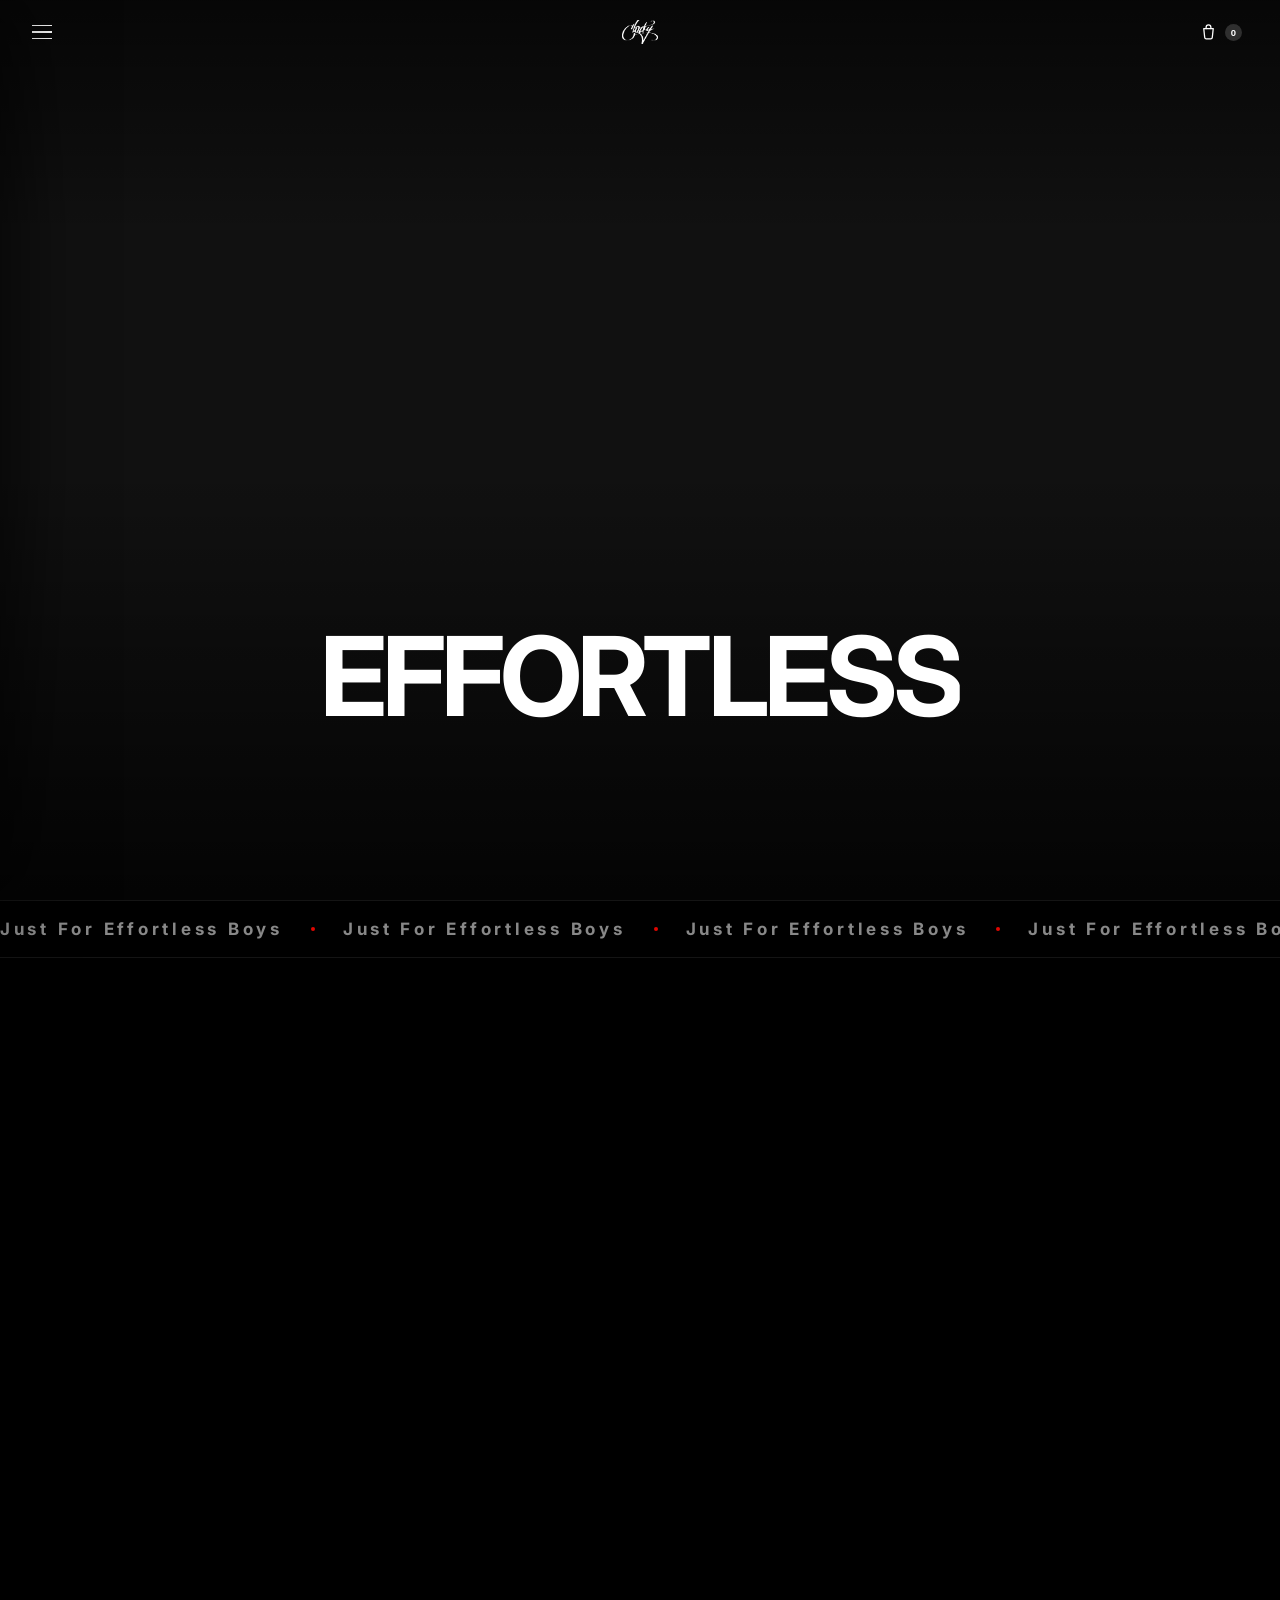
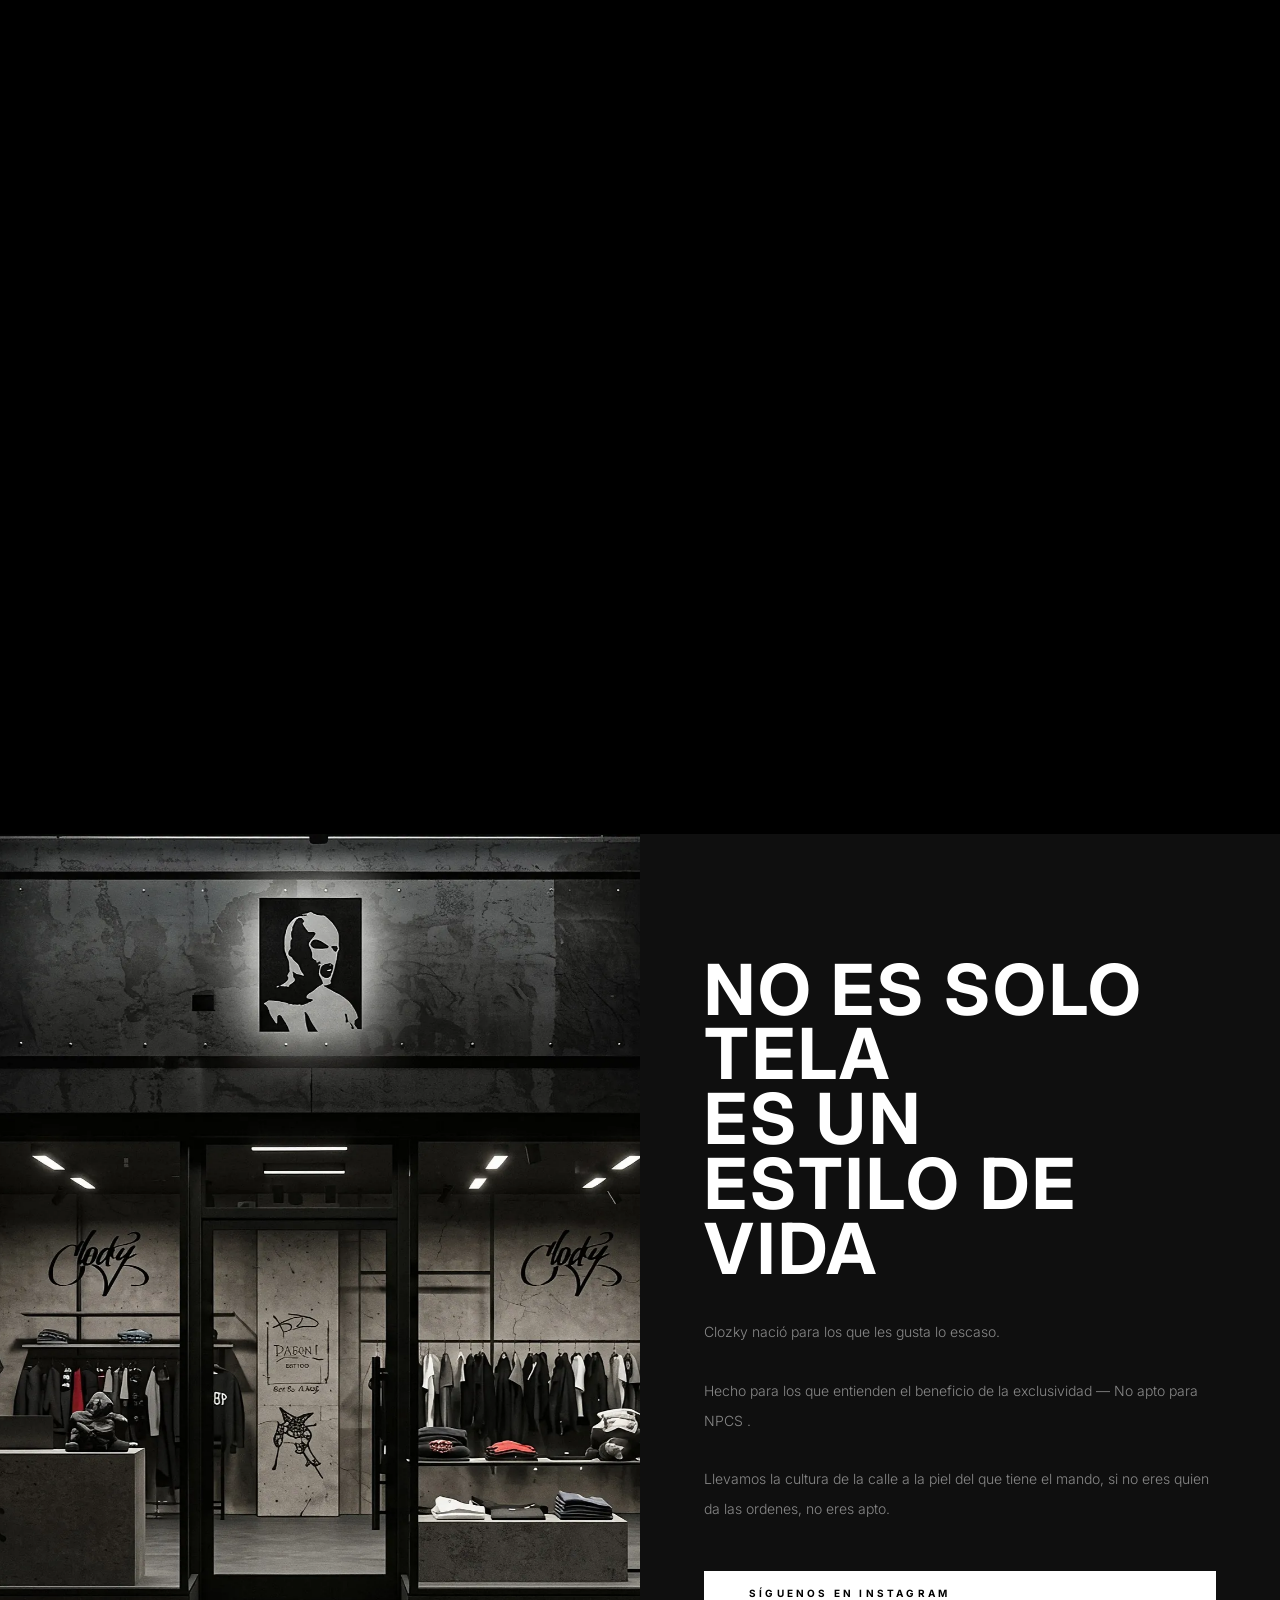
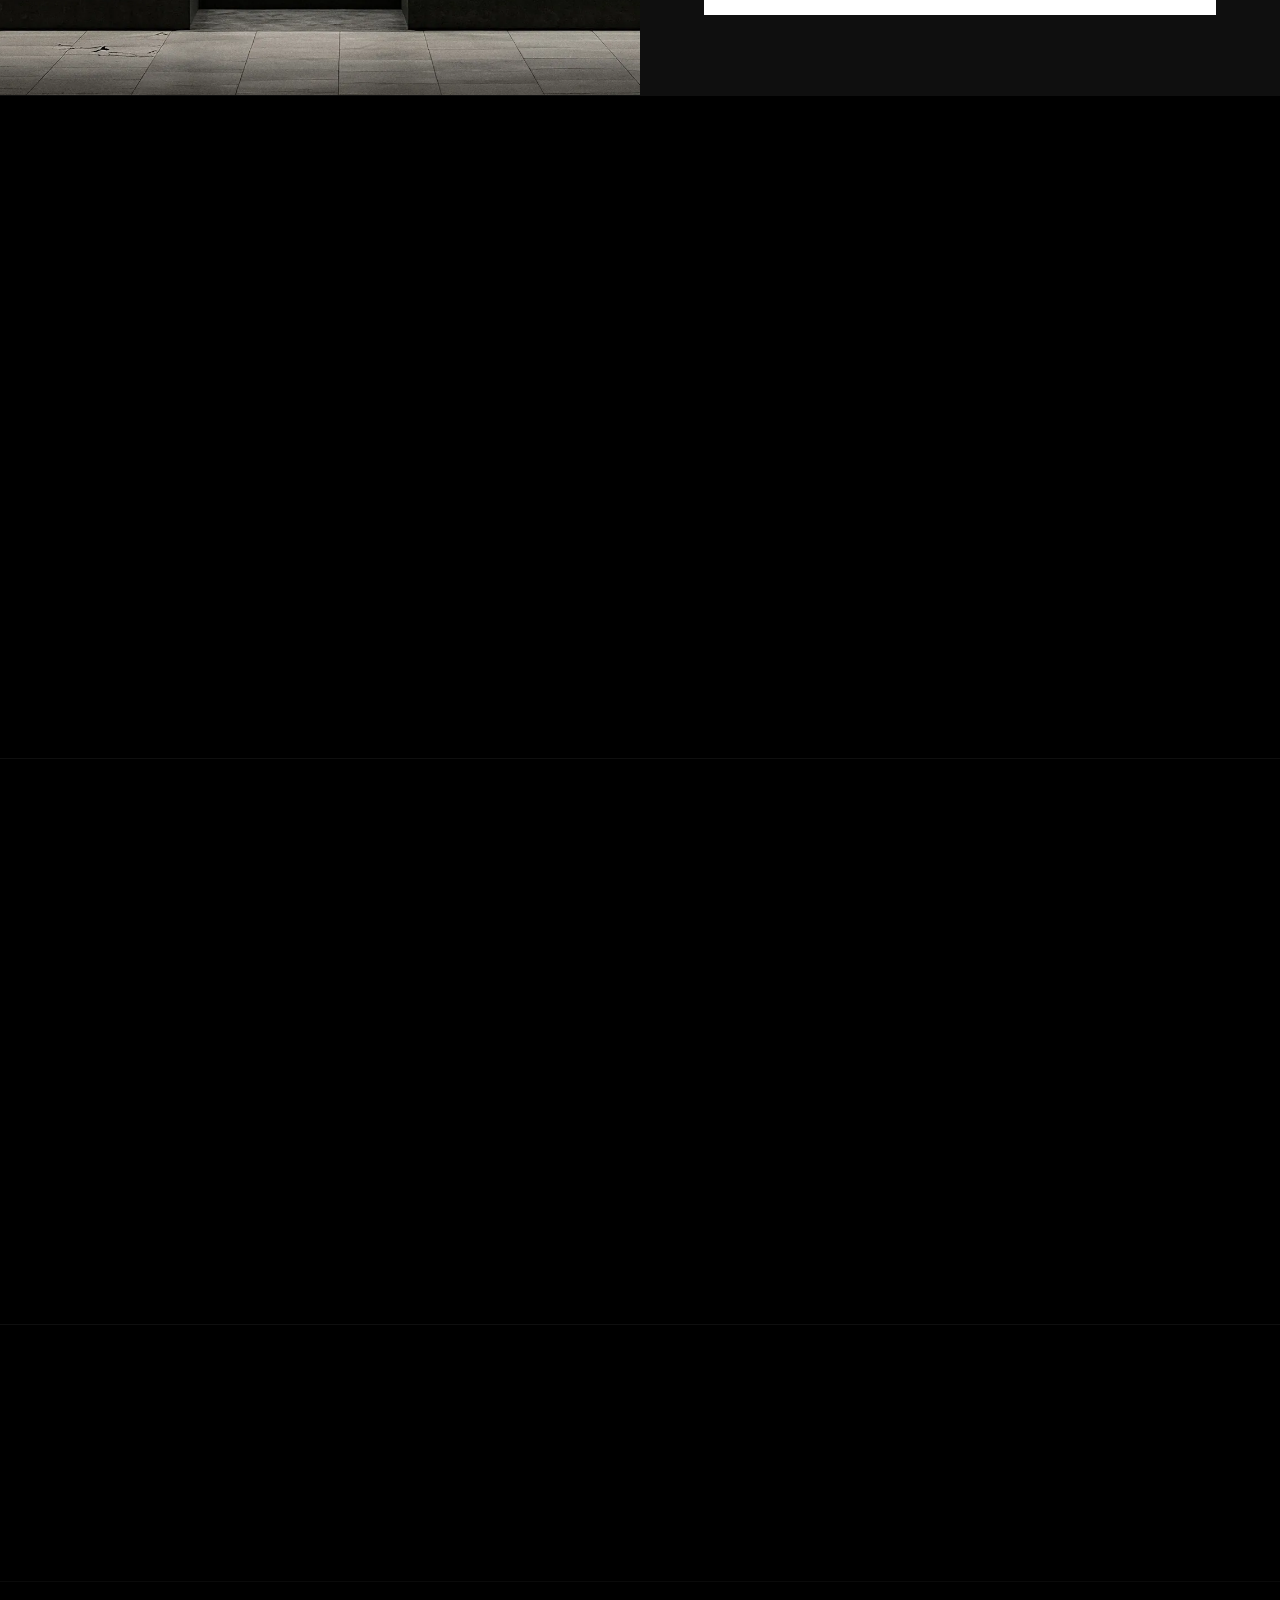
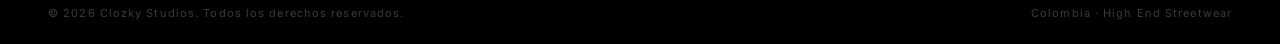
==== commit 25504680: "fix: quitar Lookbook del menu lateral y acortar el meta del tiquete El menu lateral tenia Gallery y " ====
--- a/index.html
+++ b/index.html
@@ -969,7 +969,6 @@
             <li><a href="producto.html?p=nograce">Best Seller <span class="tag">No Grace</span></a></li>
             <li><a href="gallery.html">Gallery</a></li>
             <li><a href="index.html#shop">Shop All</a></li>
-            <li><a href="index.html#lookbook">Lookbook</a></li>
         </ul>
 
         <ul class="drawer__sub">
@@ -1194,7 +1193,7 @@
             <h2 class="ticket__title">Gallery</h2>
             <p class="ticket__sub">Una sala. Piezas colgadas. Los que saben, saben.</p>
             <div class="ticket__row ticket__row--foot">
-                <span class="ticket__meta">Bogotá · Colombia</span>
+                <span class="ticket__meta">Colombia</span>
                 <span class="ticket__cta">Entrar <svg width="13" height="13" viewBox="0 0 13 13" fill="none" stroke="currentColor" stroke-width="1.5" aria-hidden="true"><path d="M1 6.5h10M7 2.5l4 4-4 4"/></svg></span>
             </div>
         </div>
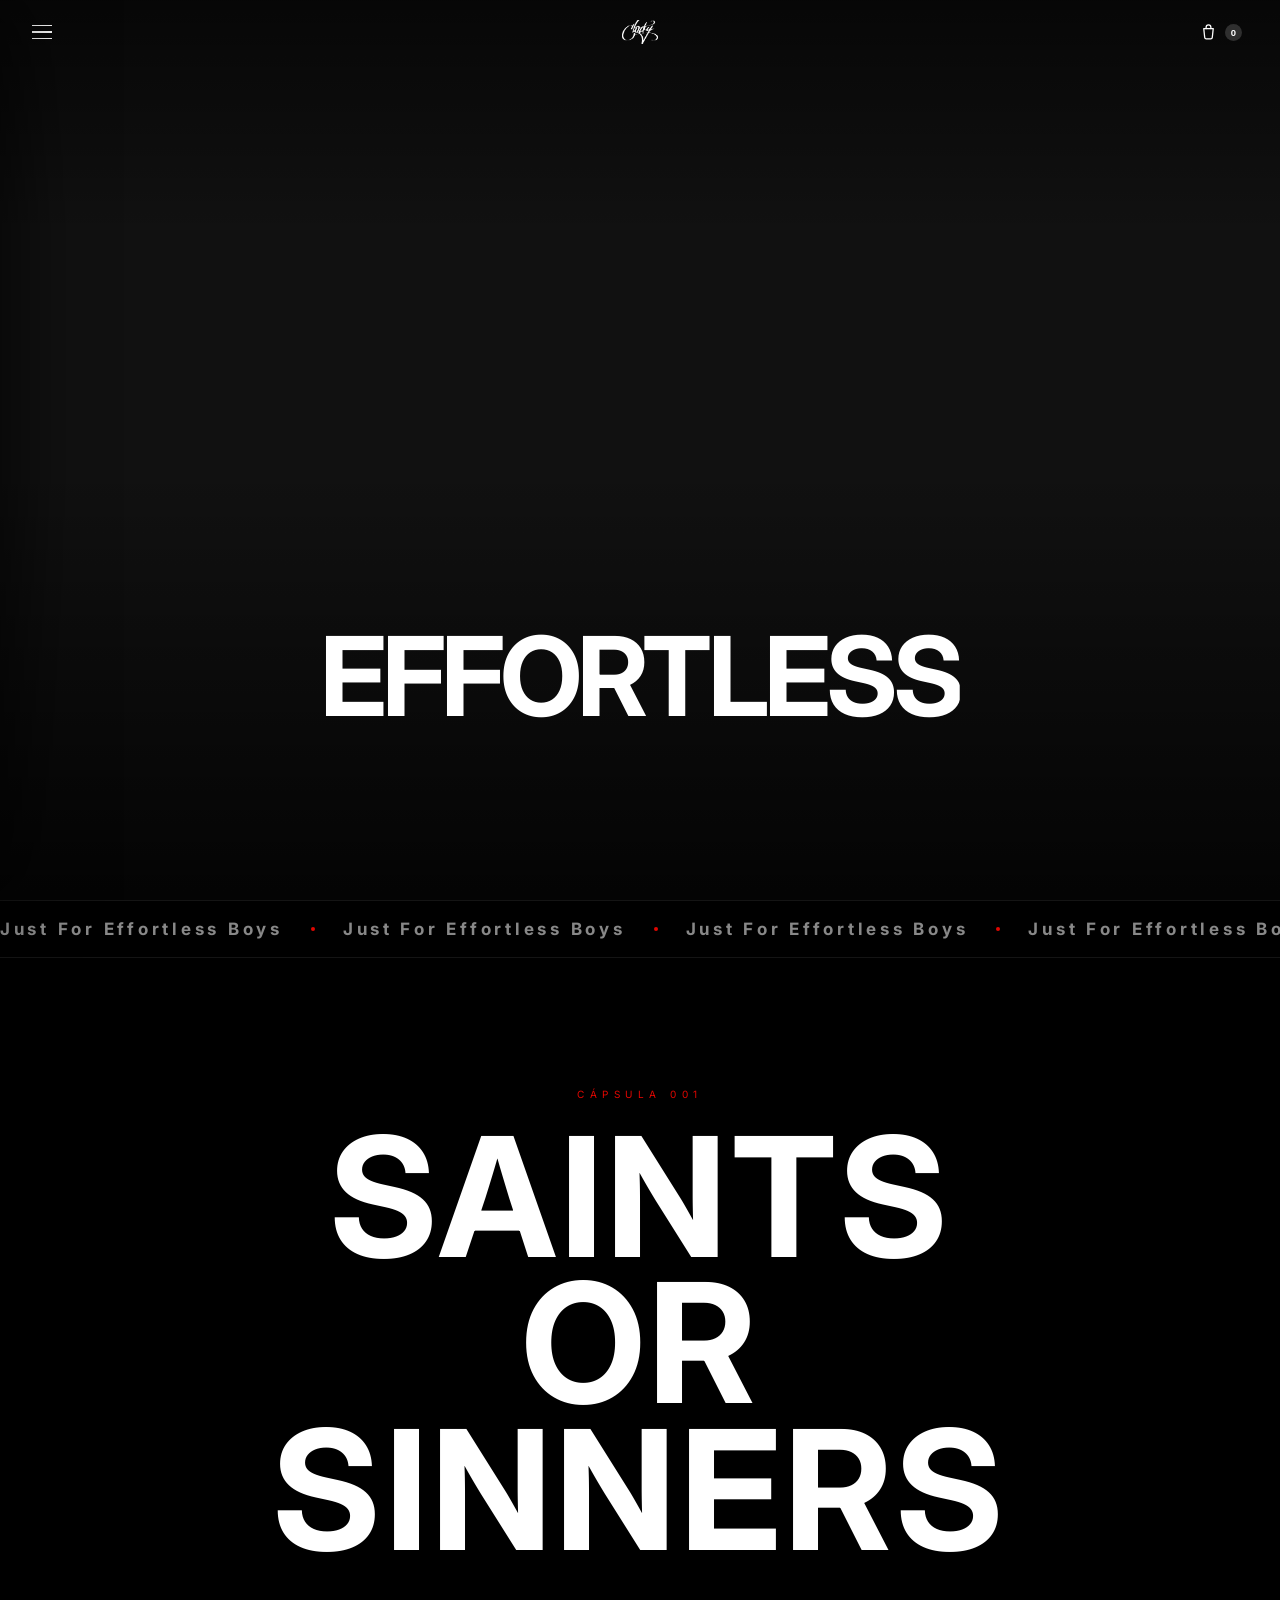
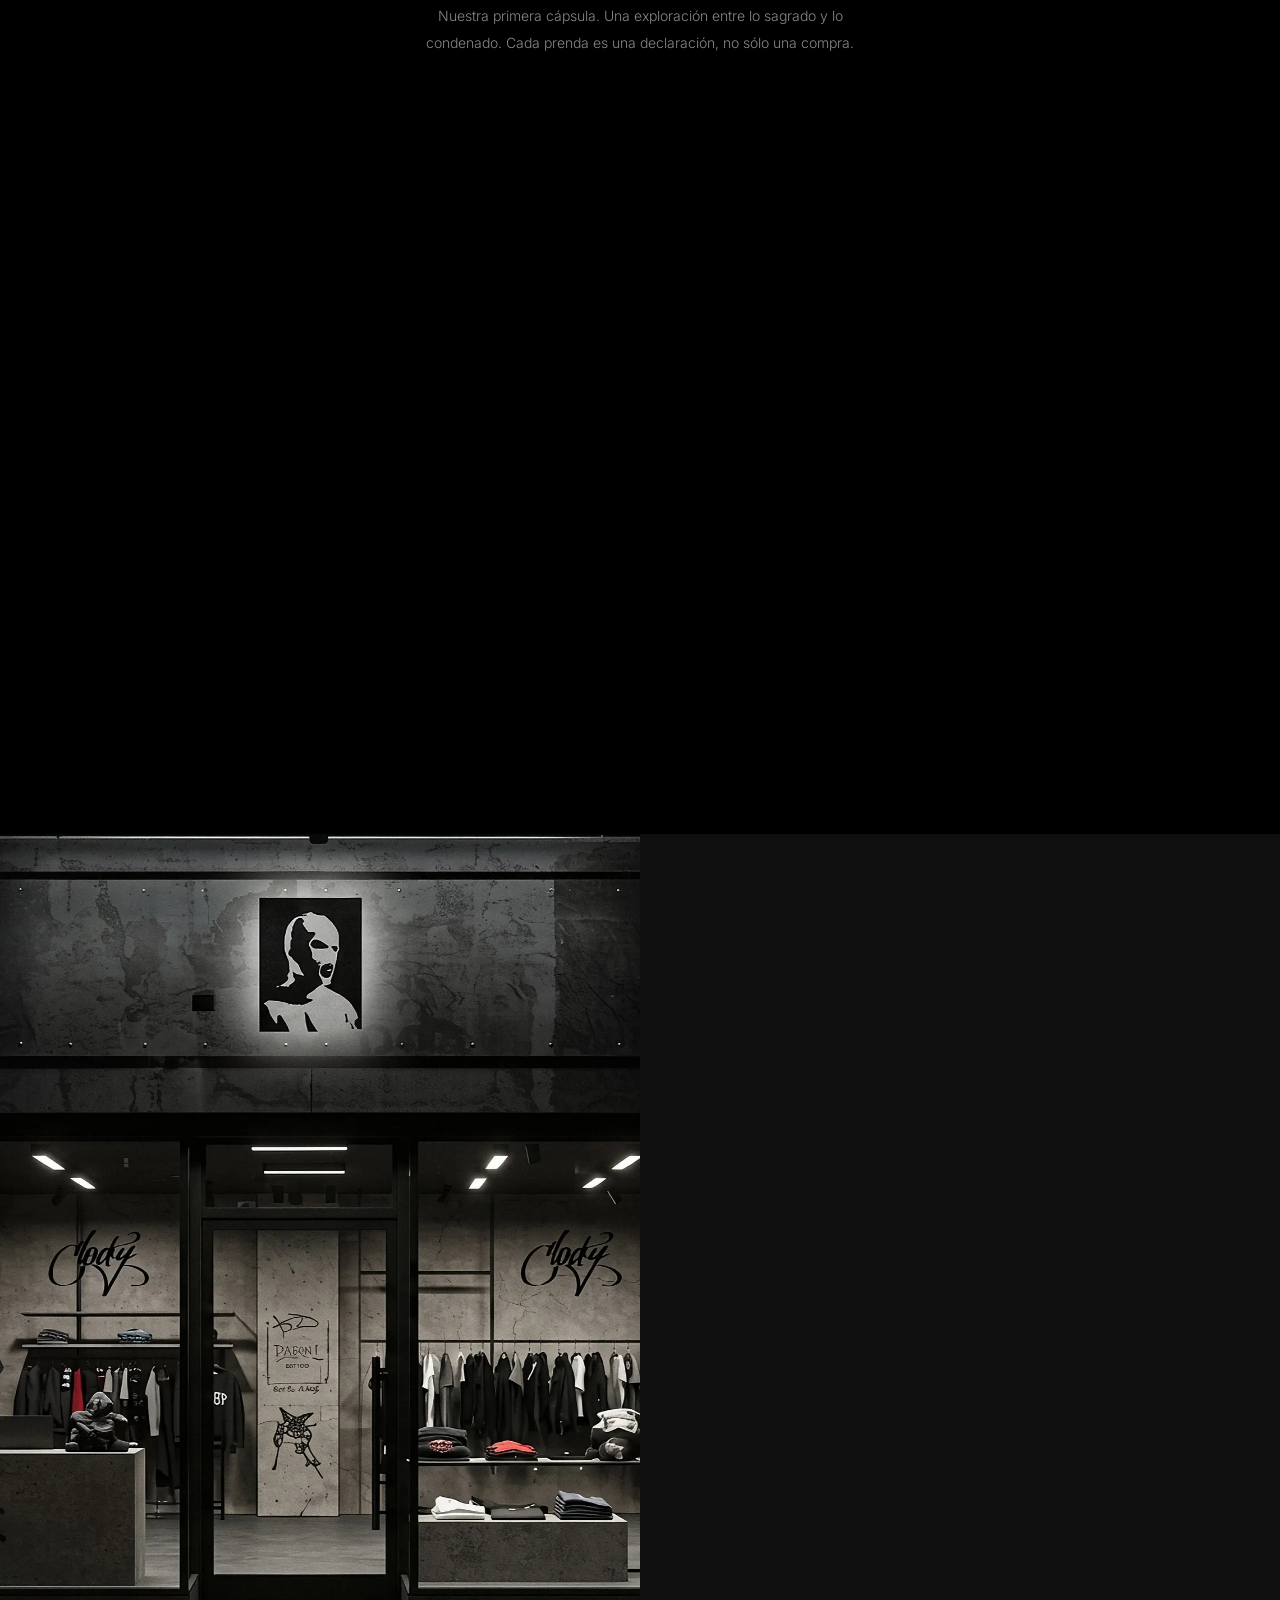
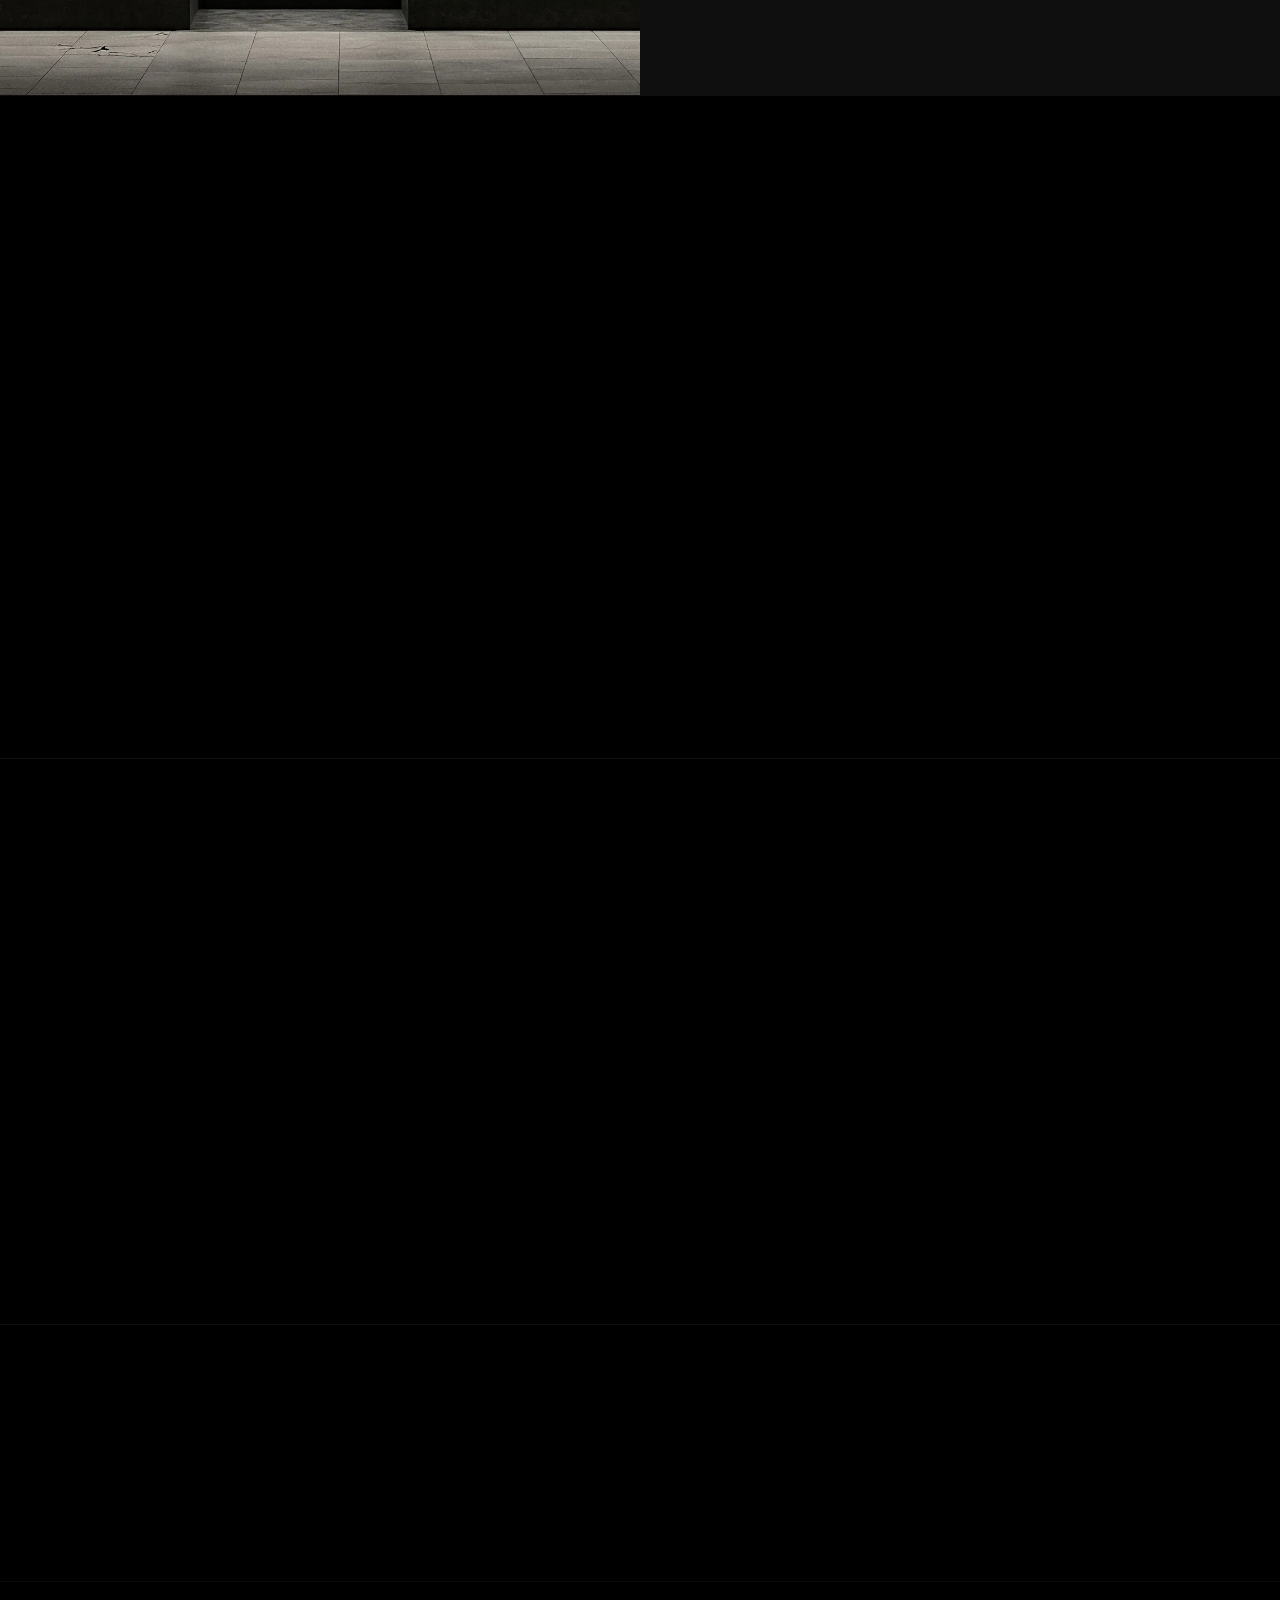
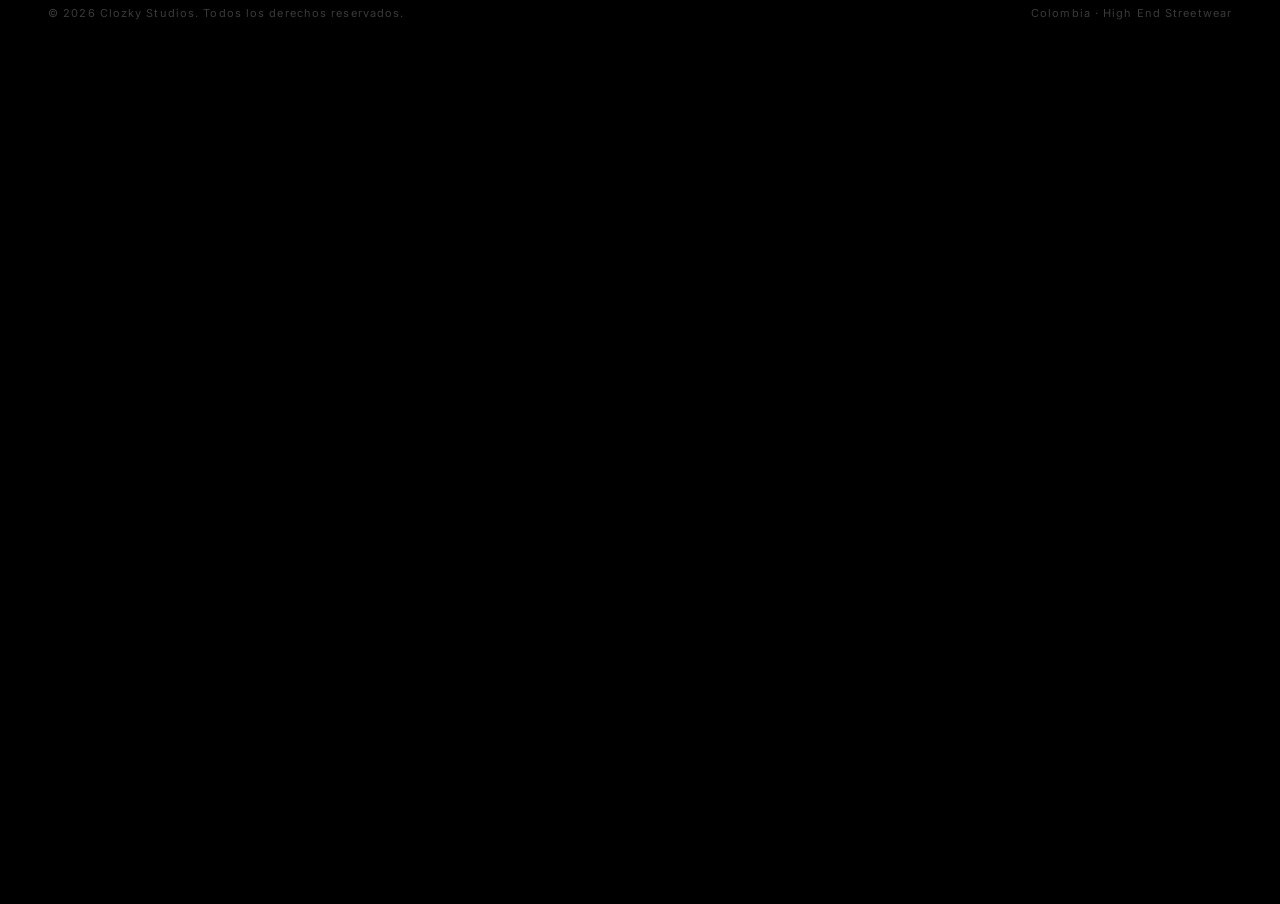
==== commit 18e81064: "fix: el pie de pagina tambien decia Lookbook Ultimo resto: la columna Navegacion del pie de index.ht" ====
--- a/index.html
+++ b/index.html
@@ -1227,7 +1227,7 @@
         <ul>
             <li><a href="#shop">Tienda</a></li>
             <li><a href="#brand">Nosotros</a></li>
-            <li><a href="#lookbook">Lookbook</a></li>
+            <li><a href="gallery.html">Gallery</a></li>
         </ul>
     </div>
     <div class="footer-col">
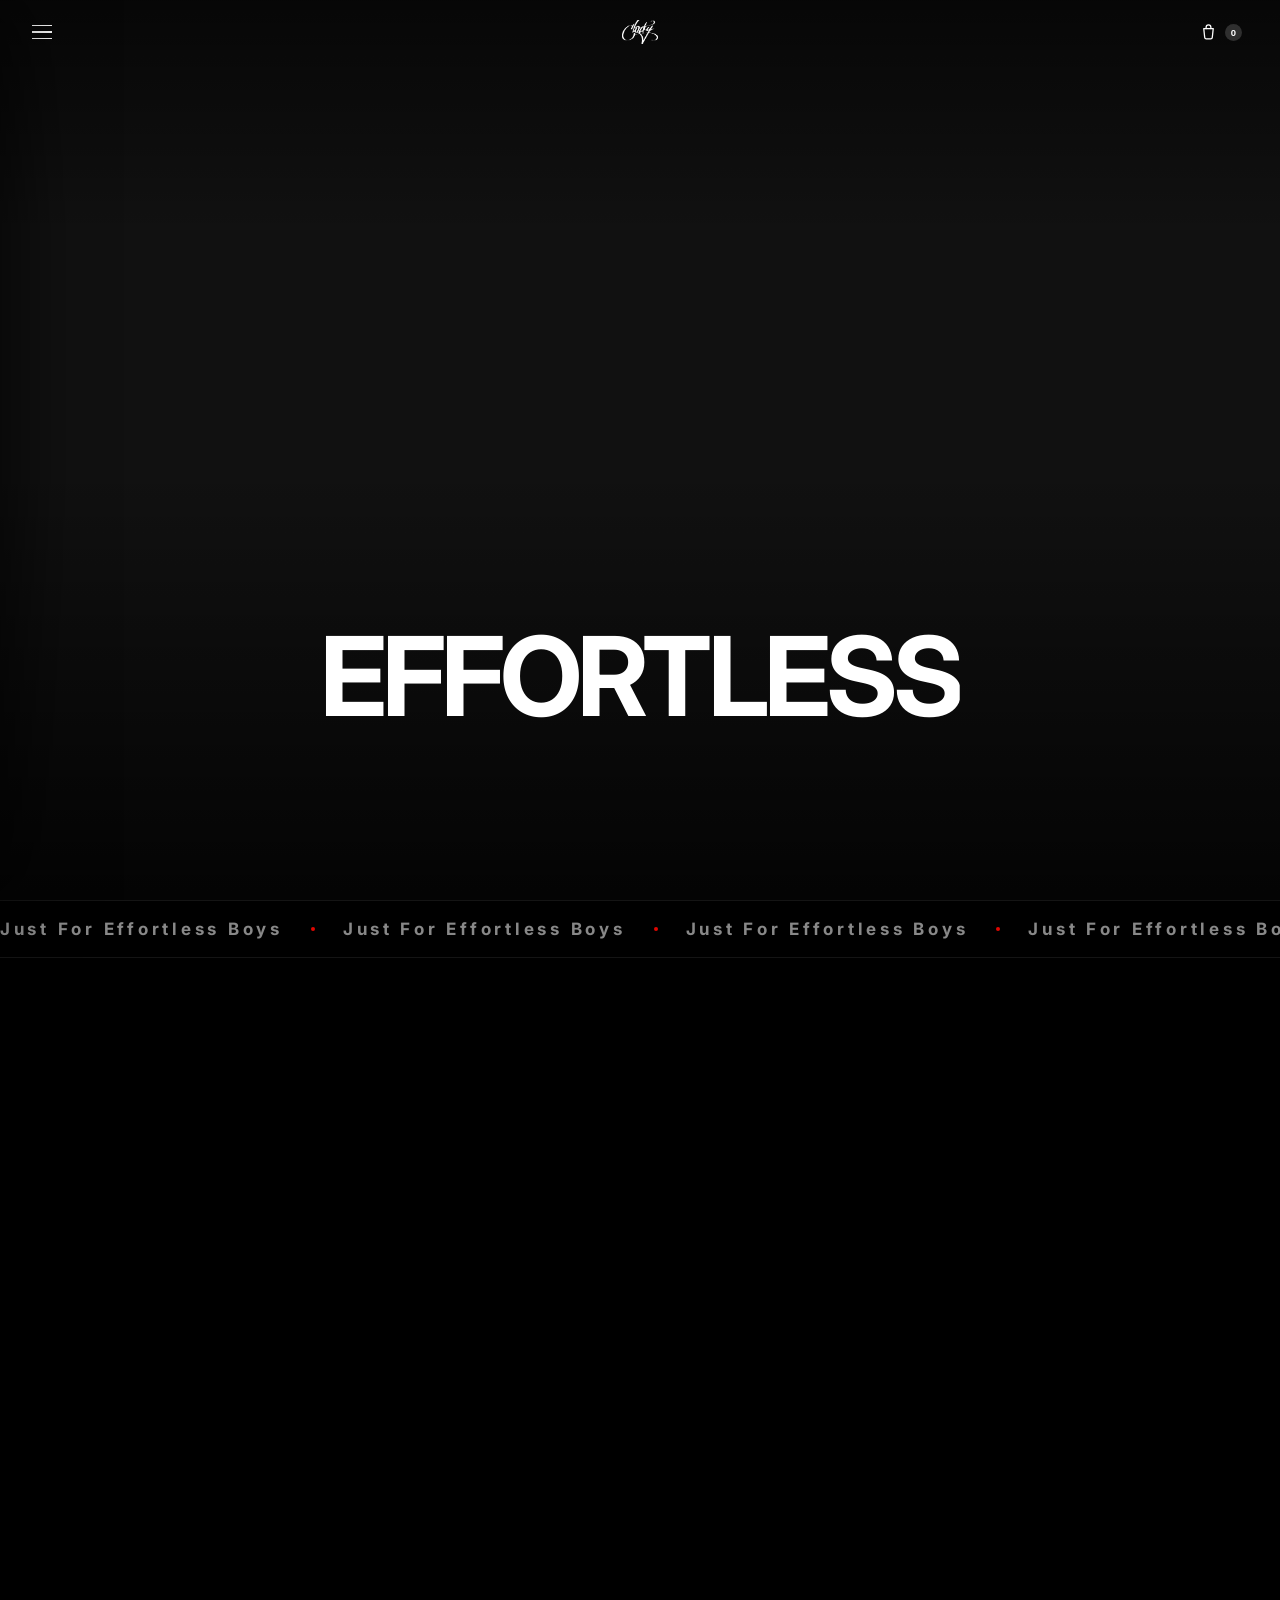
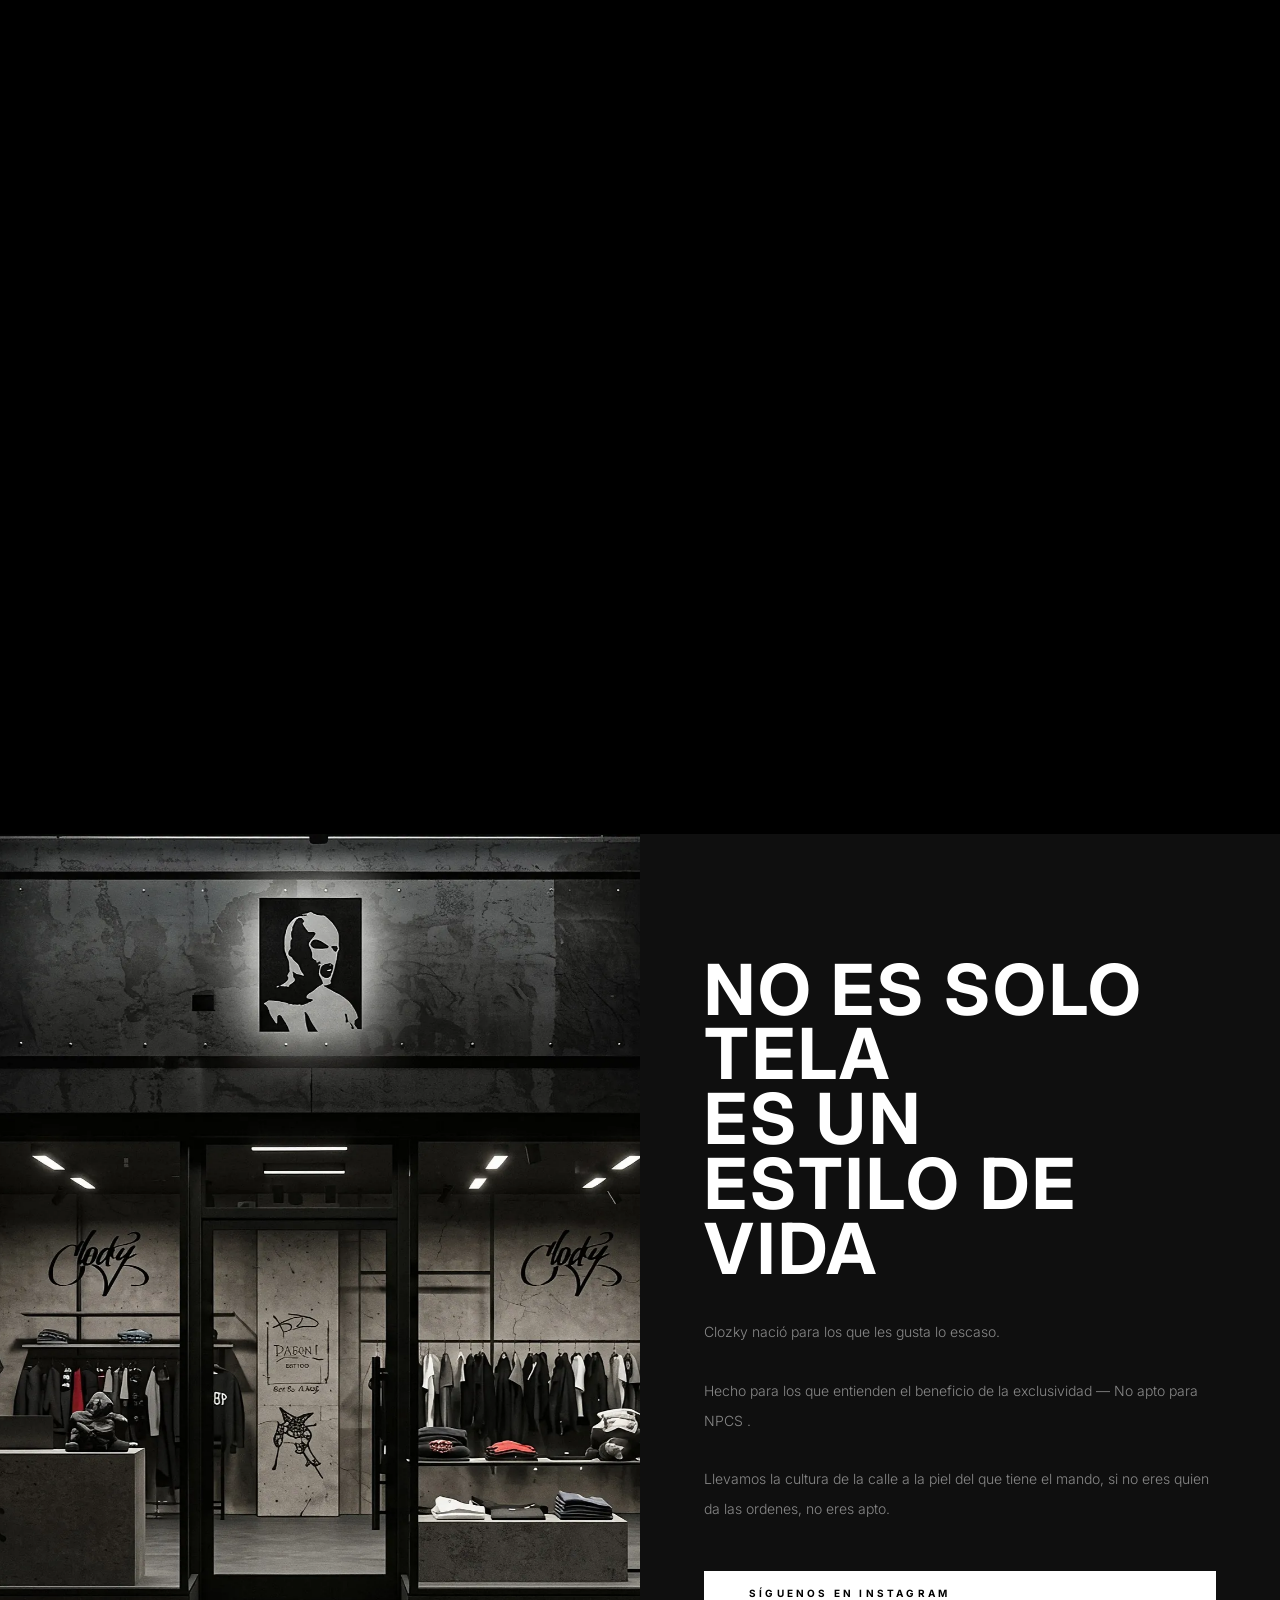
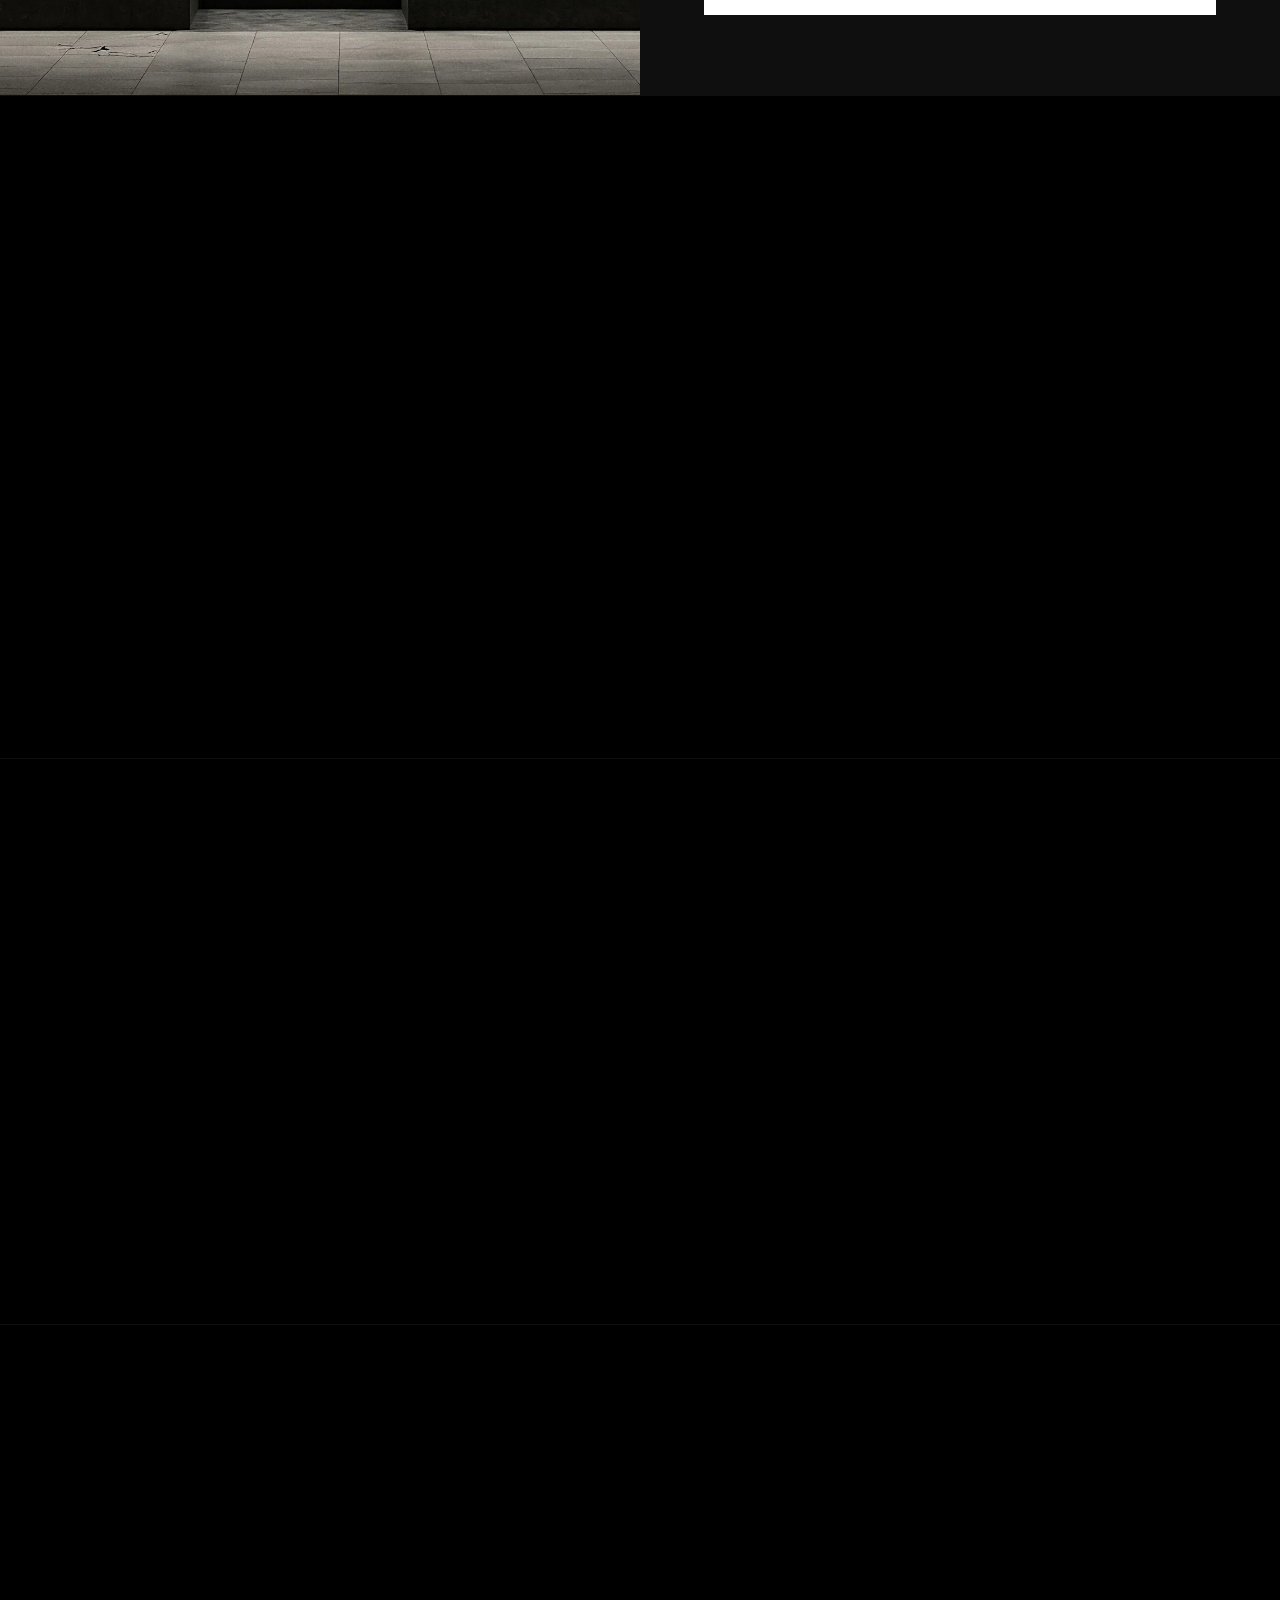
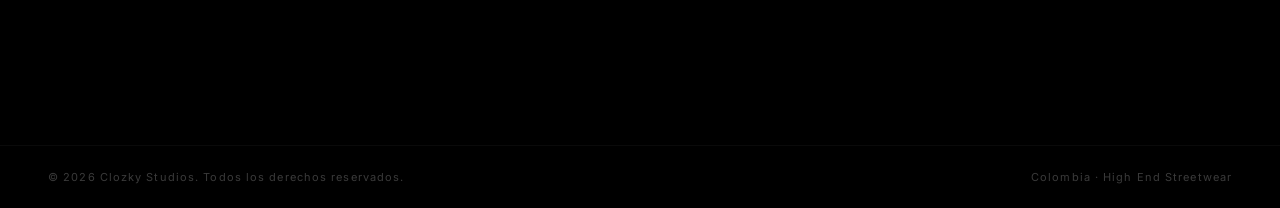
==== commit 3121e6ba: "fix: bolsa vacia con contador en 1, y hueco negro entre prendas en movil Tres cosas, dos de ellas bu" ====
--- a/index.html
+++ b/index.html
@@ -7,7 +7,7 @@
     <link rel="icon" type="image/png" href="assets/mascot.png">
 
     <!-- Meta Pixel Code -->
-    <script>
+<script>
     !function(f,b,e,v,n,t,s)
     {if(f.fbq)return;n=f.fbq=function(){n.callMethod?
     n.callMethod.apply(n,arguments):n.queue.push(arguments)};
@@ -610,11 +610,11 @@
             .btn-primary, .btn-ghost { width: 100%; max-width: 300px; text-align: center; padding: 16px 24px; }
 
             /* Collection header */
-            .collection-header { padding: 72px 20px 48px; }
+            .collection-header { padding: 48px 20px 30px; }
             .collection-desc { font-size: 13px; margin-top: 28px; }
 
             /* Products */
-            #shop { padding: 0 0 80px; }
+            #shop { padding: 0 0 52px; }
             .products-grid { grid-template-columns: 1fr 1fr; gap: 2px; }
             .products-grid .product-card:last-child { grid-column: span 2; }
             .product-card { display: flex; flex-direction: column; }
@@ -627,6 +627,11 @@
                 background: none;
                 padding: 0 14px 16px;
                 display: block;
+                /* En escritorio esta capa va superpuesta sobre la foto y el
+                   aspect-ratio 4/5 tiene sentido. Aquí es un bloque normal:
+                   ese ratio le daba ~487px de alto para un botón de 50px,
+                   y eso era el hueco negro entre prenda y prenda. */
+                aspect-ratio: auto;
             }
             .product-name { font-size: 11px; }
             .product-price { font-size: 18px; }
@@ -635,15 +640,15 @@
             /* Brand */
             #brand { grid-template-columns: 1fr; }
             .brand-visual { min-height: 56vw; }
-            .brand-content { padding: 48px 20px; }
+            .brand-content { padding: 36px 20px; }
             .brand-title { font-size: clamp(36px, 9vw, 72px); margin-bottom: 24px; }
             .brand-text { font-size: 13px; margin-bottom: 32px; }
 
             /* Instagram */
-            #instagram { padding: 80px 20px; }
+            #instagram { padding: 52px 20px; }
 
             /* Footer */
-            footer { grid-template-columns: 1fr; padding: 48px 20px 32px; gap: 32px; }
+            footer { grid-template-columns: 1fr; padding: 36px 20px 24px; gap: 22px; }
             .footer-bottom { flex-direction: column; gap: 8px; text-align: center; padding: 18px 20px; }
 
             /* Cart */
@@ -736,7 +741,7 @@
            ========================================================= */
         #lookbook{
             display:grid; place-items:center;
-            padding:clamp(80px,13vw,170px) clamp(16px,4vw,48px);
+            padding:clamp(48px,13vw,170px) clamp(16px,4vw,48px);
         }
         .ticket{
             position:relative; display:grid;
@@ -872,9 +877,12 @@
            AJUSTES: encuadre del hero + ficha de producto legible
            ========================================================= */
 
-        /* El sujeto queda arriba en la foto: subimos el punto focal
-           para que la cabeza entre completa bajo el header. */
-        .hero-media{ object-position: center 33%; }
+        /* El sujeto está arriba y a la IZQUIERDA de la foto (que es cuadrada).
+           En pantallas verticales el recorte es horizontal, y con el foco al
+           50% la cabeza quedaba pegada al borde izquierdo, cortada. Bajarlo
+           al 30% corre el encuadre y deja la cabeza dentro con aire.
+           En escritorio no hay recorte horizontal, así que no le afecta. */
+        .hero-media{ object-position: 30% 33%; }
 
         /* Ficha bajo la prenda: blanca y más grande.
            El negro no se leía contra el motion blur oscuro. */
@@ -900,7 +908,15 @@
         /* Prendas más grandes: menos aire interno y encuadre más alto */
         .product-img-wrap{ aspect-ratio:4/5; }
         .product-img-wrap img{ padding:clamp(2px,0.6vw,10px); }
-        .product-hover-layer{ aspect-ratio:4/5; }
+        /* Solo en escritorio: ahí esta capa va superpuesta sobre la foto y el
+           ratio la ancla a su alto exacto. En móvil pasa a position:static y
+           este mismo ratio la inflaba a ~490px de alto para un botón de 50px,
+           que era el hueco negro entre prenda y prenda.
+           Va acotada por min-width y no en el bloque móvil porque, al estar
+           más abajo en la hoja, ganaba por orden a cualquier override. */
+        @media (min-width:901px){
+            .product-hover-layer{ aspect-ratio:4/5; }
+        }
 
         @media (max-width:800px){
             .product-info .product-name{ font-size:16px; }
@@ -1245,6 +1261,12 @@
 
 <script src="inventario.js"></script>
 
+<!-- cart.js va ANTES de este script: aquí abajo se hace
+     `let cart = ClozkyCart.read()` al cargar la página. Con defer
+     cart.js corría después, el carrito local arrancaba vacío, y el
+     contador —que lo pinta cart.js leyendo localStorage— marcaba 1
+     mientras la bolsa se abría vacía. -->
+<script src="cart.js"></script>
 <script>
 
     /* ── NAV ── */
@@ -1510,7 +1532,6 @@
         setTimeout(precargar, 3000);
     }
 </script>
-<script src="cart.js" defer></script>
 <script src="shell.js" defer></script>
 </body>
 </html>
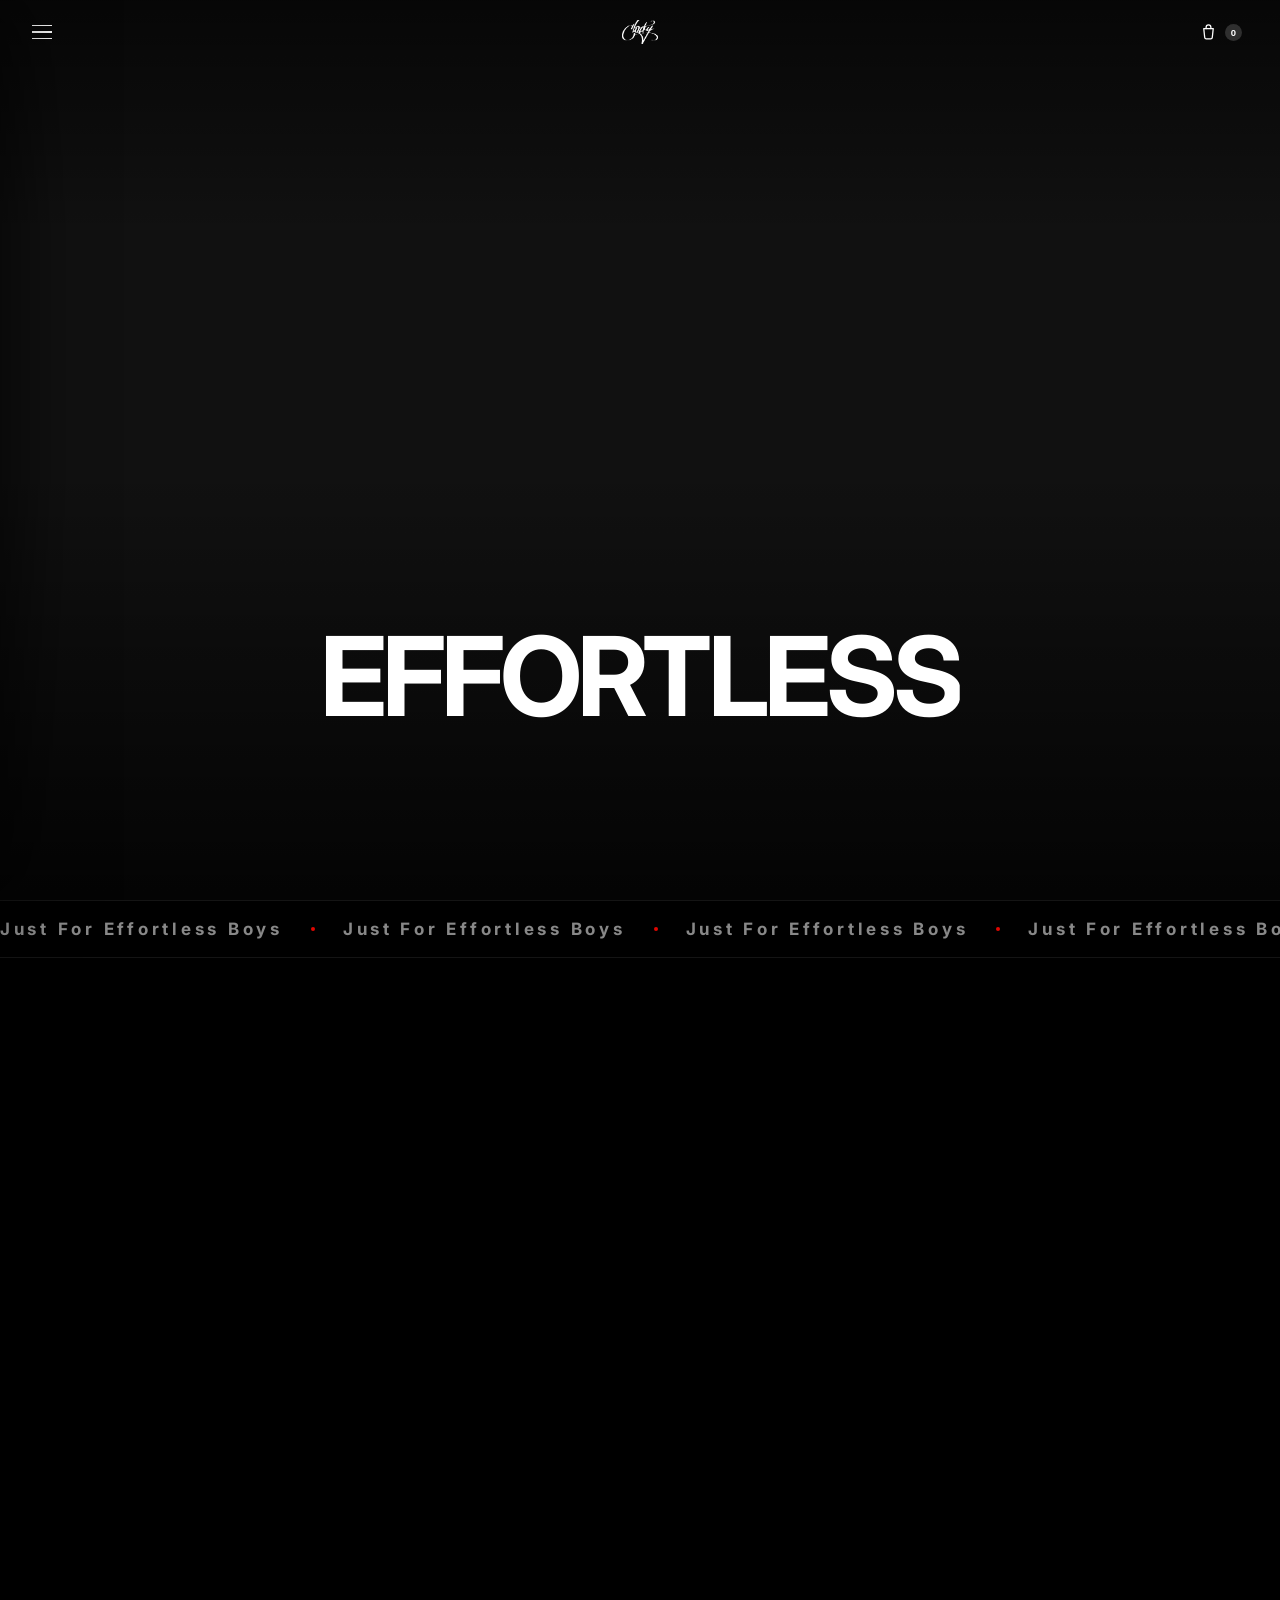
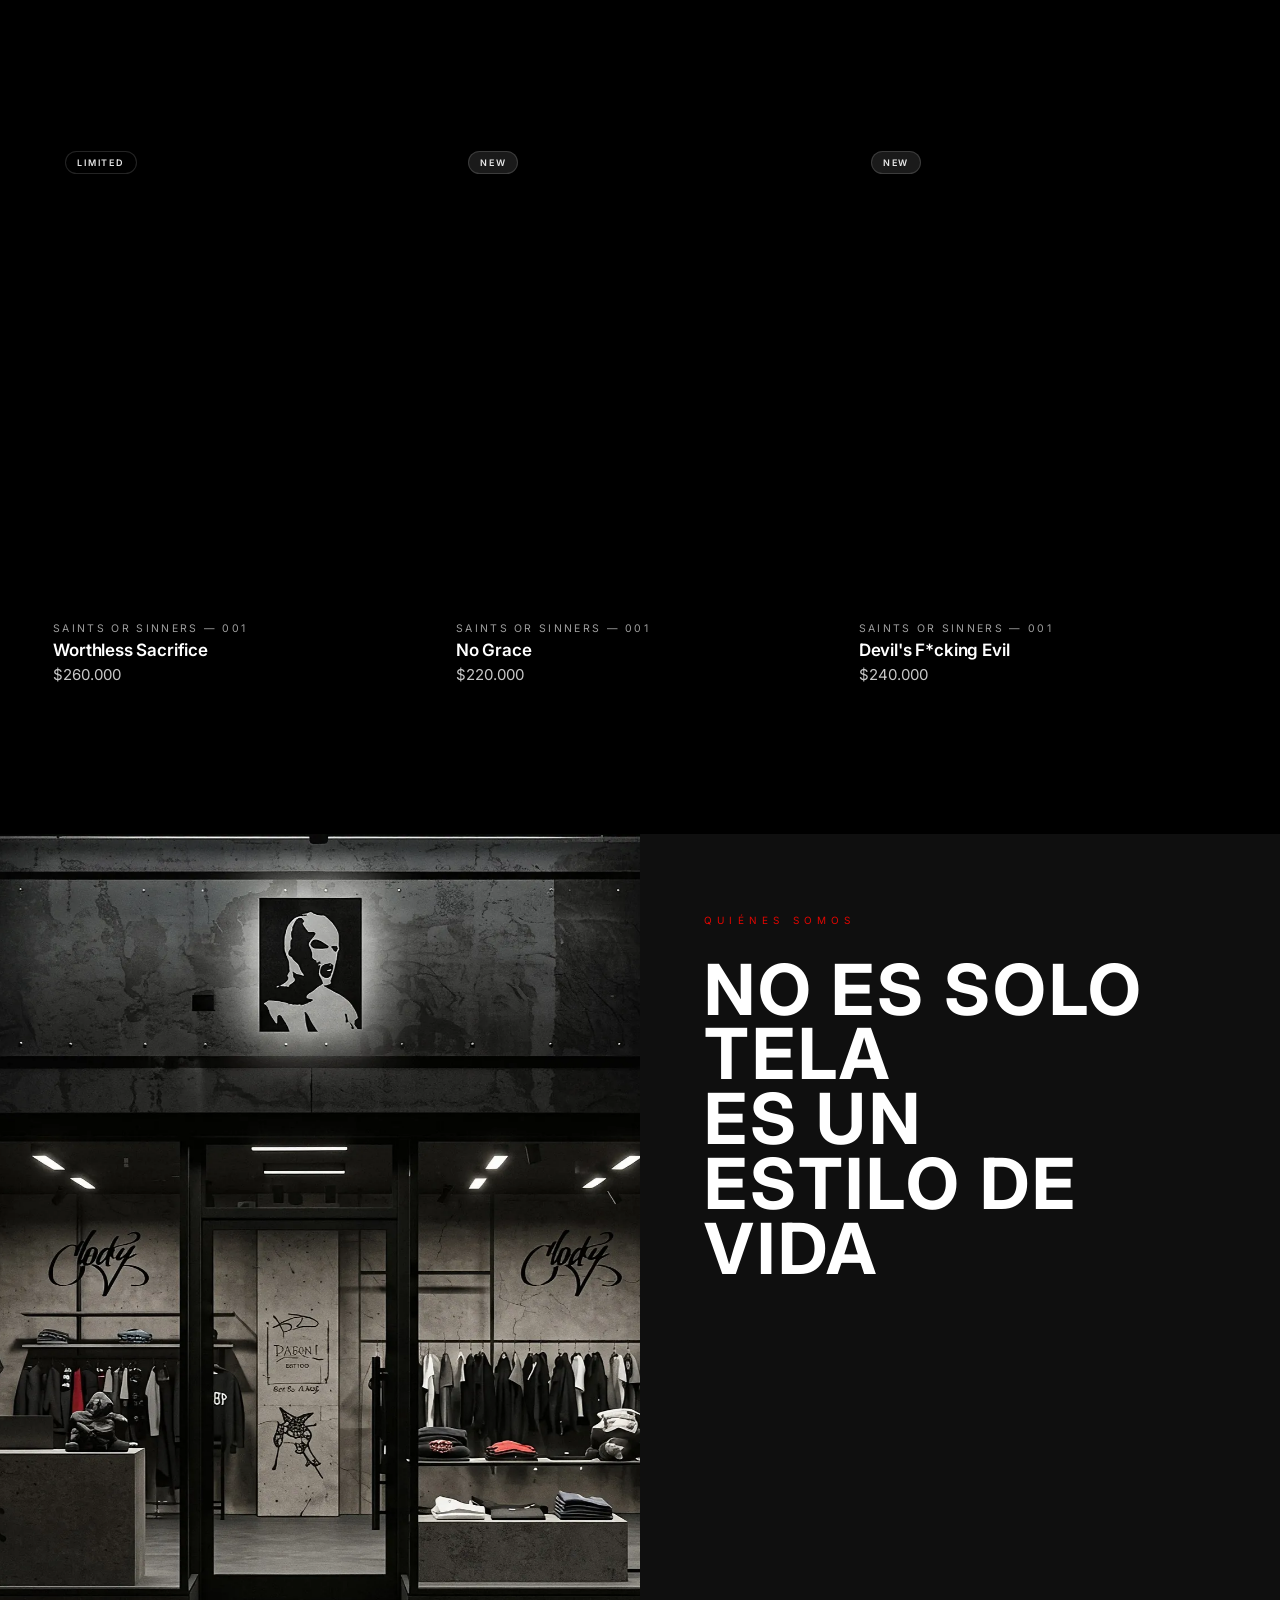
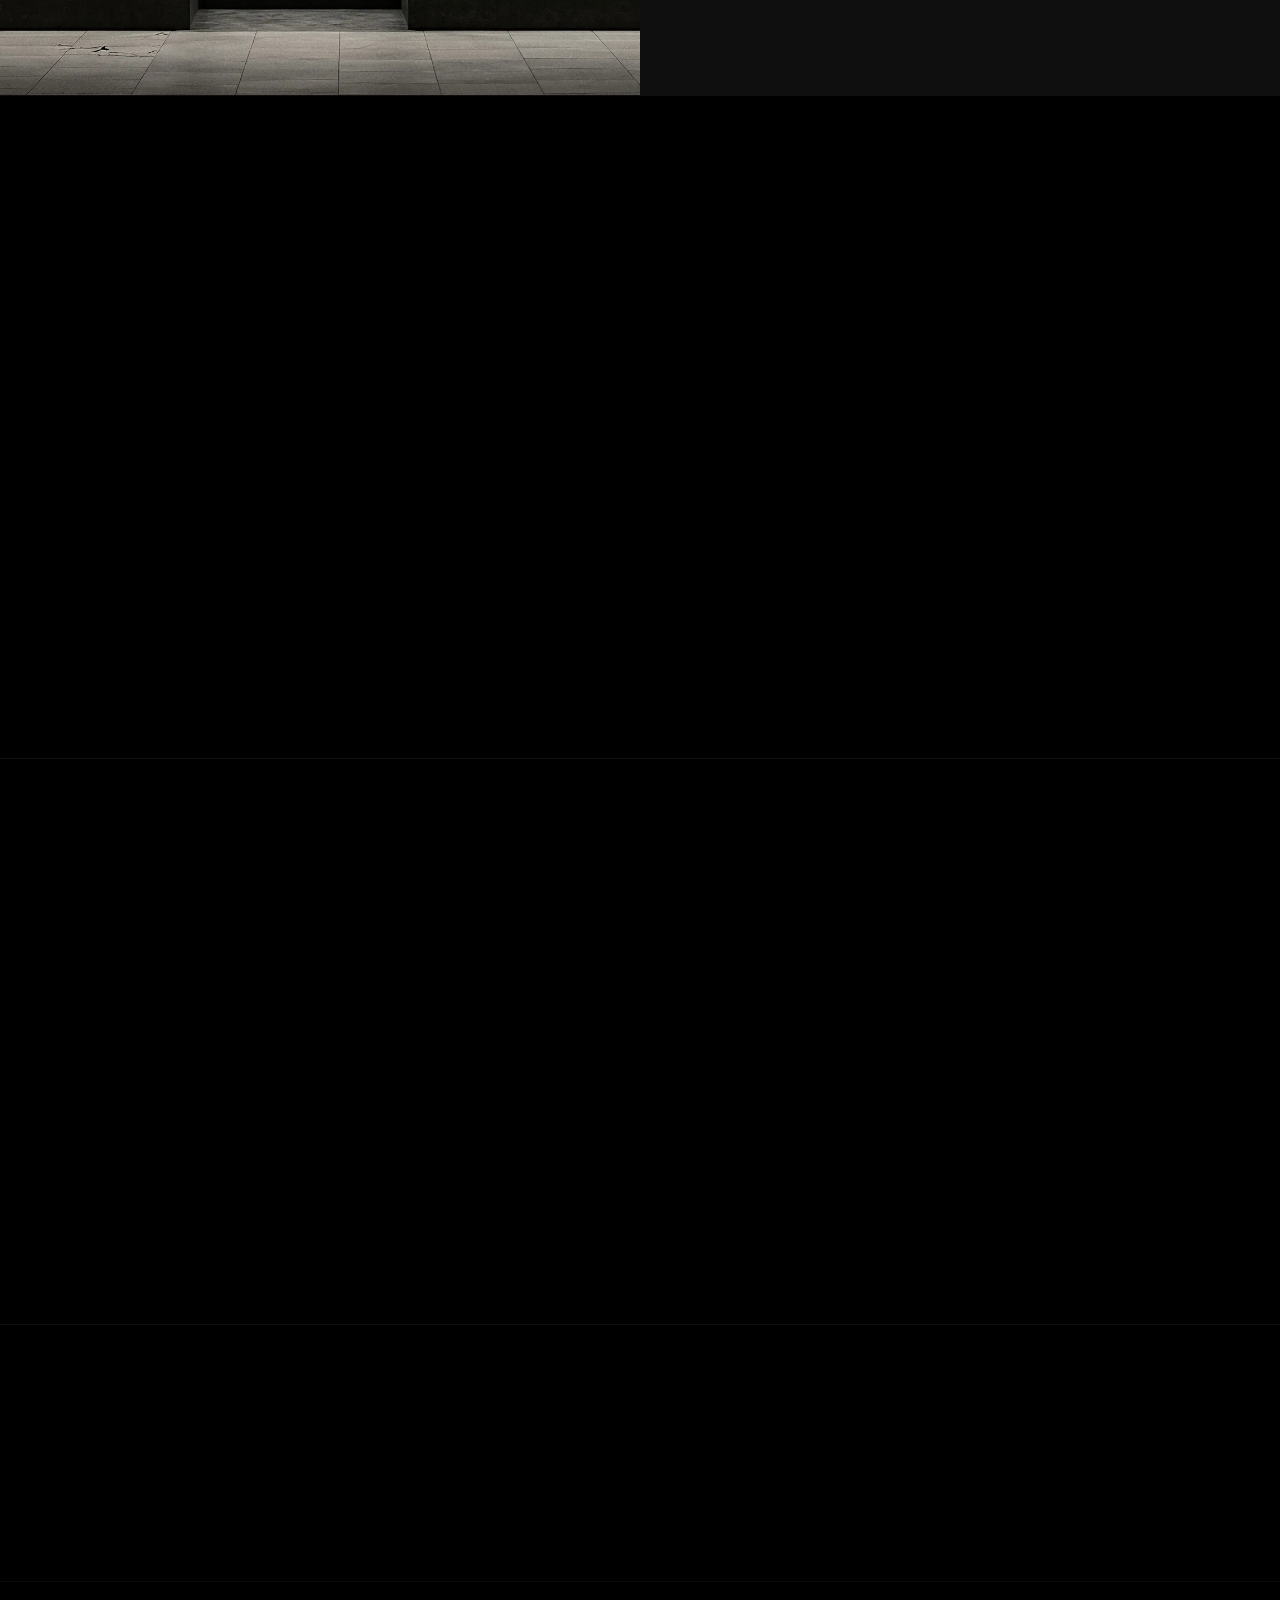
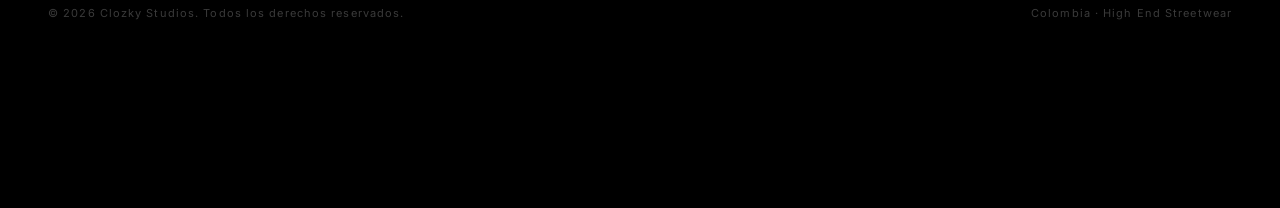
==== commit 266b3af7: "fix: la foto del modelo con el carro va tal cual, sin quitarle el fondo El recorte con transparencia" ====
--- a/index.html
+++ b/index.html
@@ -1318,7 +1318,7 @@
         1: {
             slug: 'worthless', catalogId: 'CLZ001',
             name: 'WORTHLESS SACRIFICE', displayPrice: '$260.000', price: 260000,
-            imgs:   ['assets/product1-cut.webp',  'assets/product1b-cut.webp'],
+            imgs:   ['assets/product1-cut.webp',  'assets/product1b.webp'],
             labels: ['FRONT',               'LOOK'],
         },
         2: {
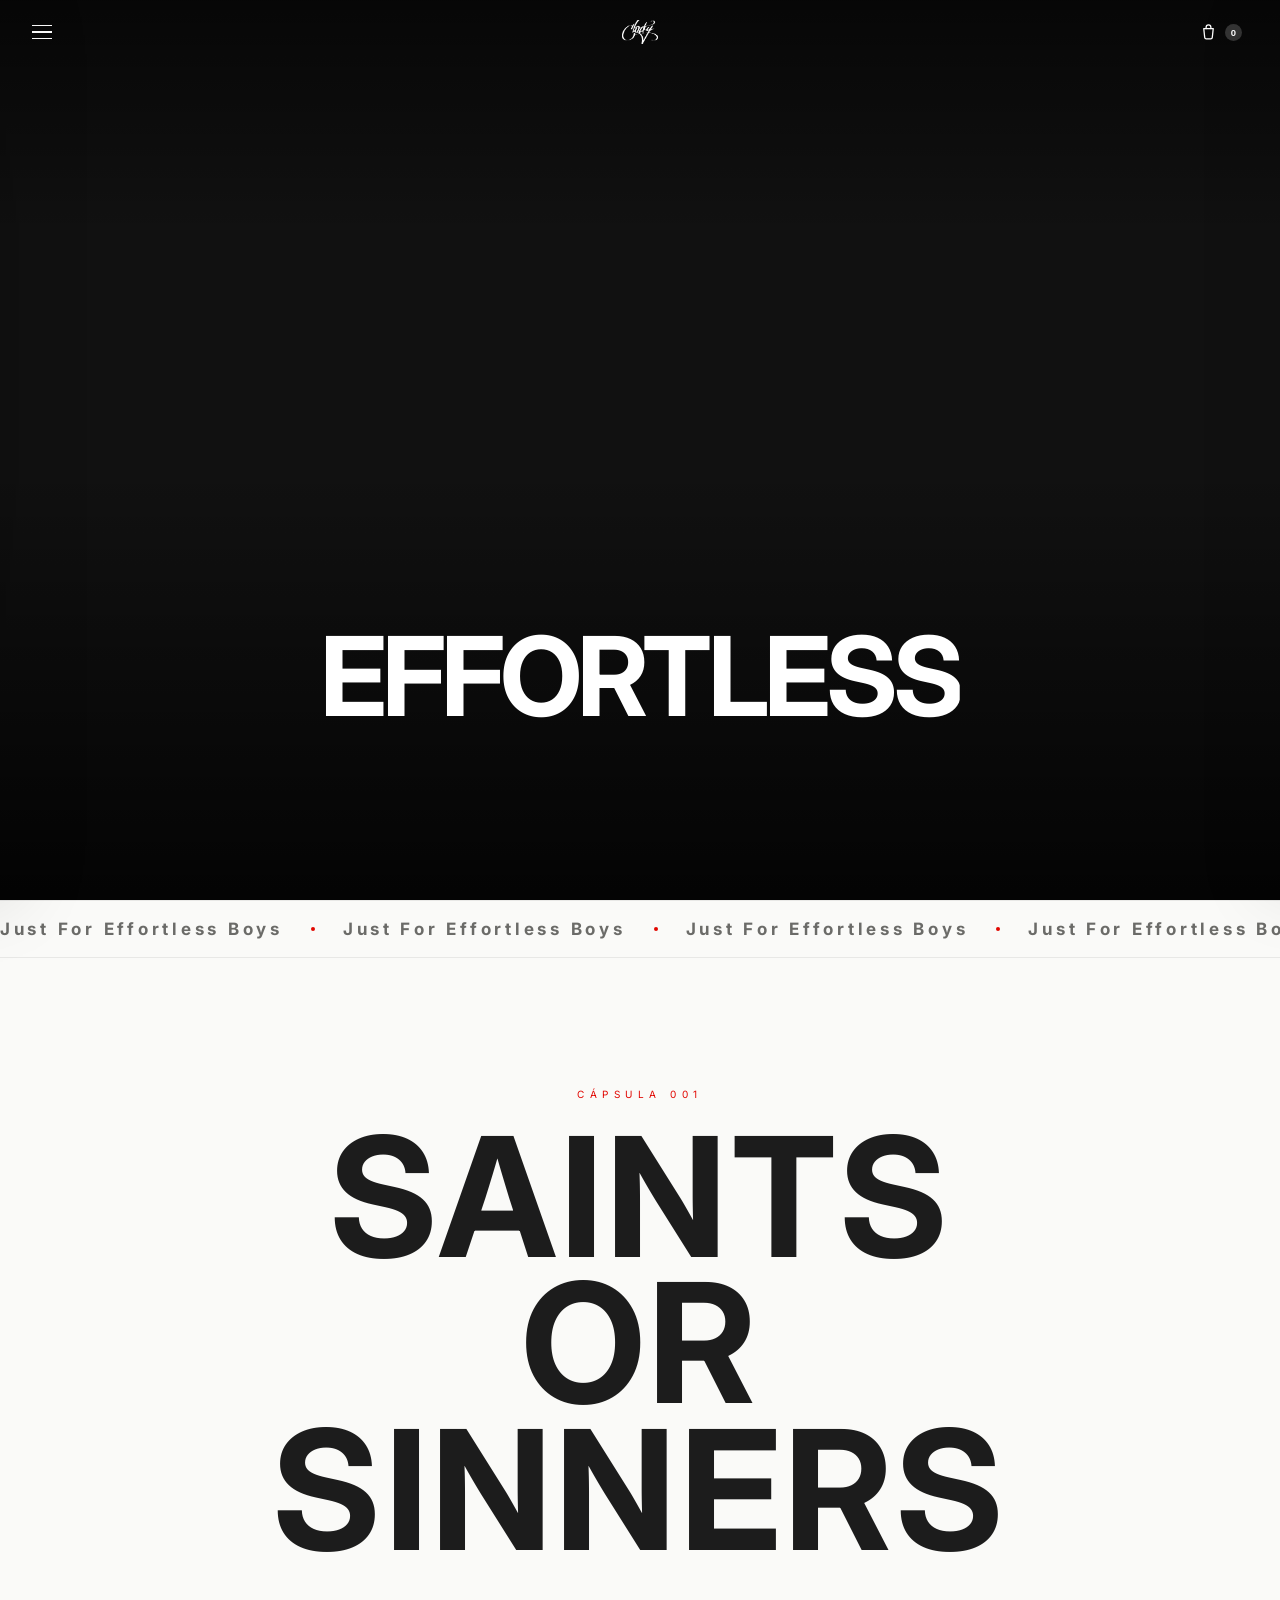
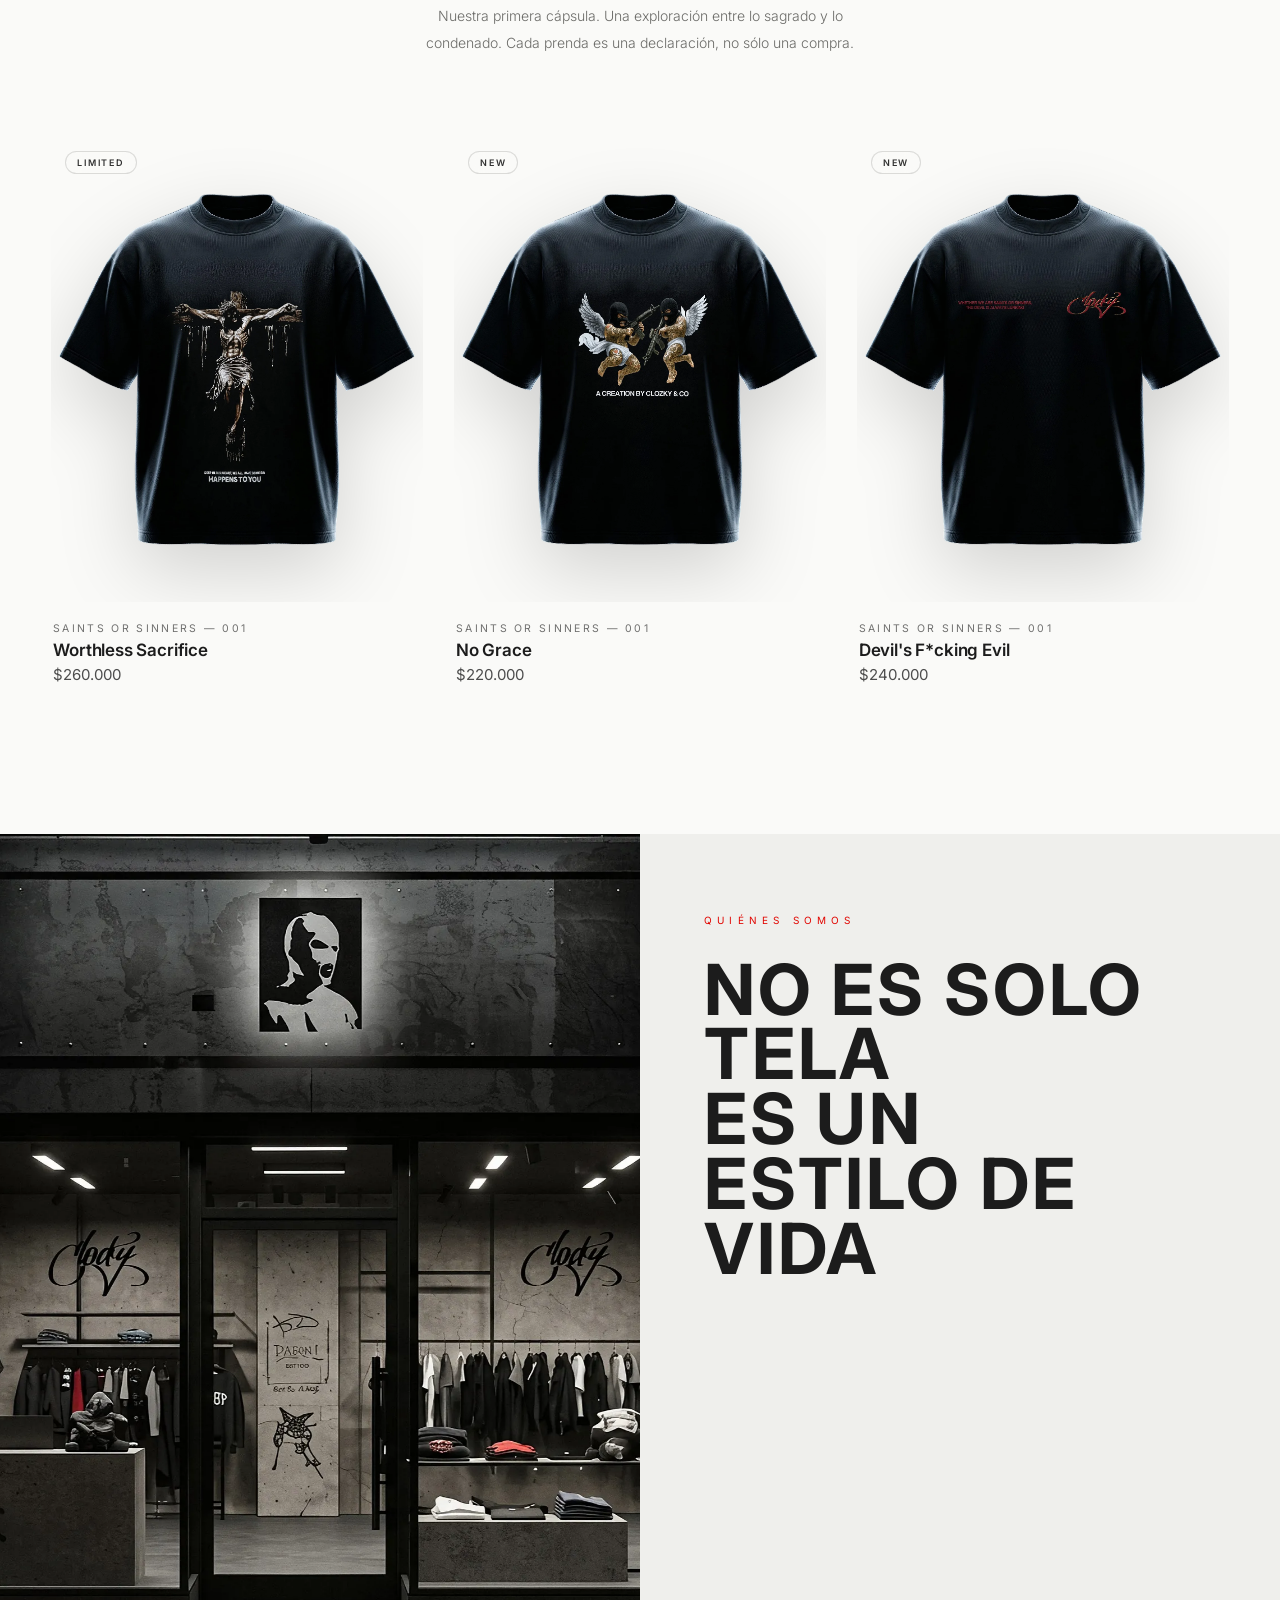
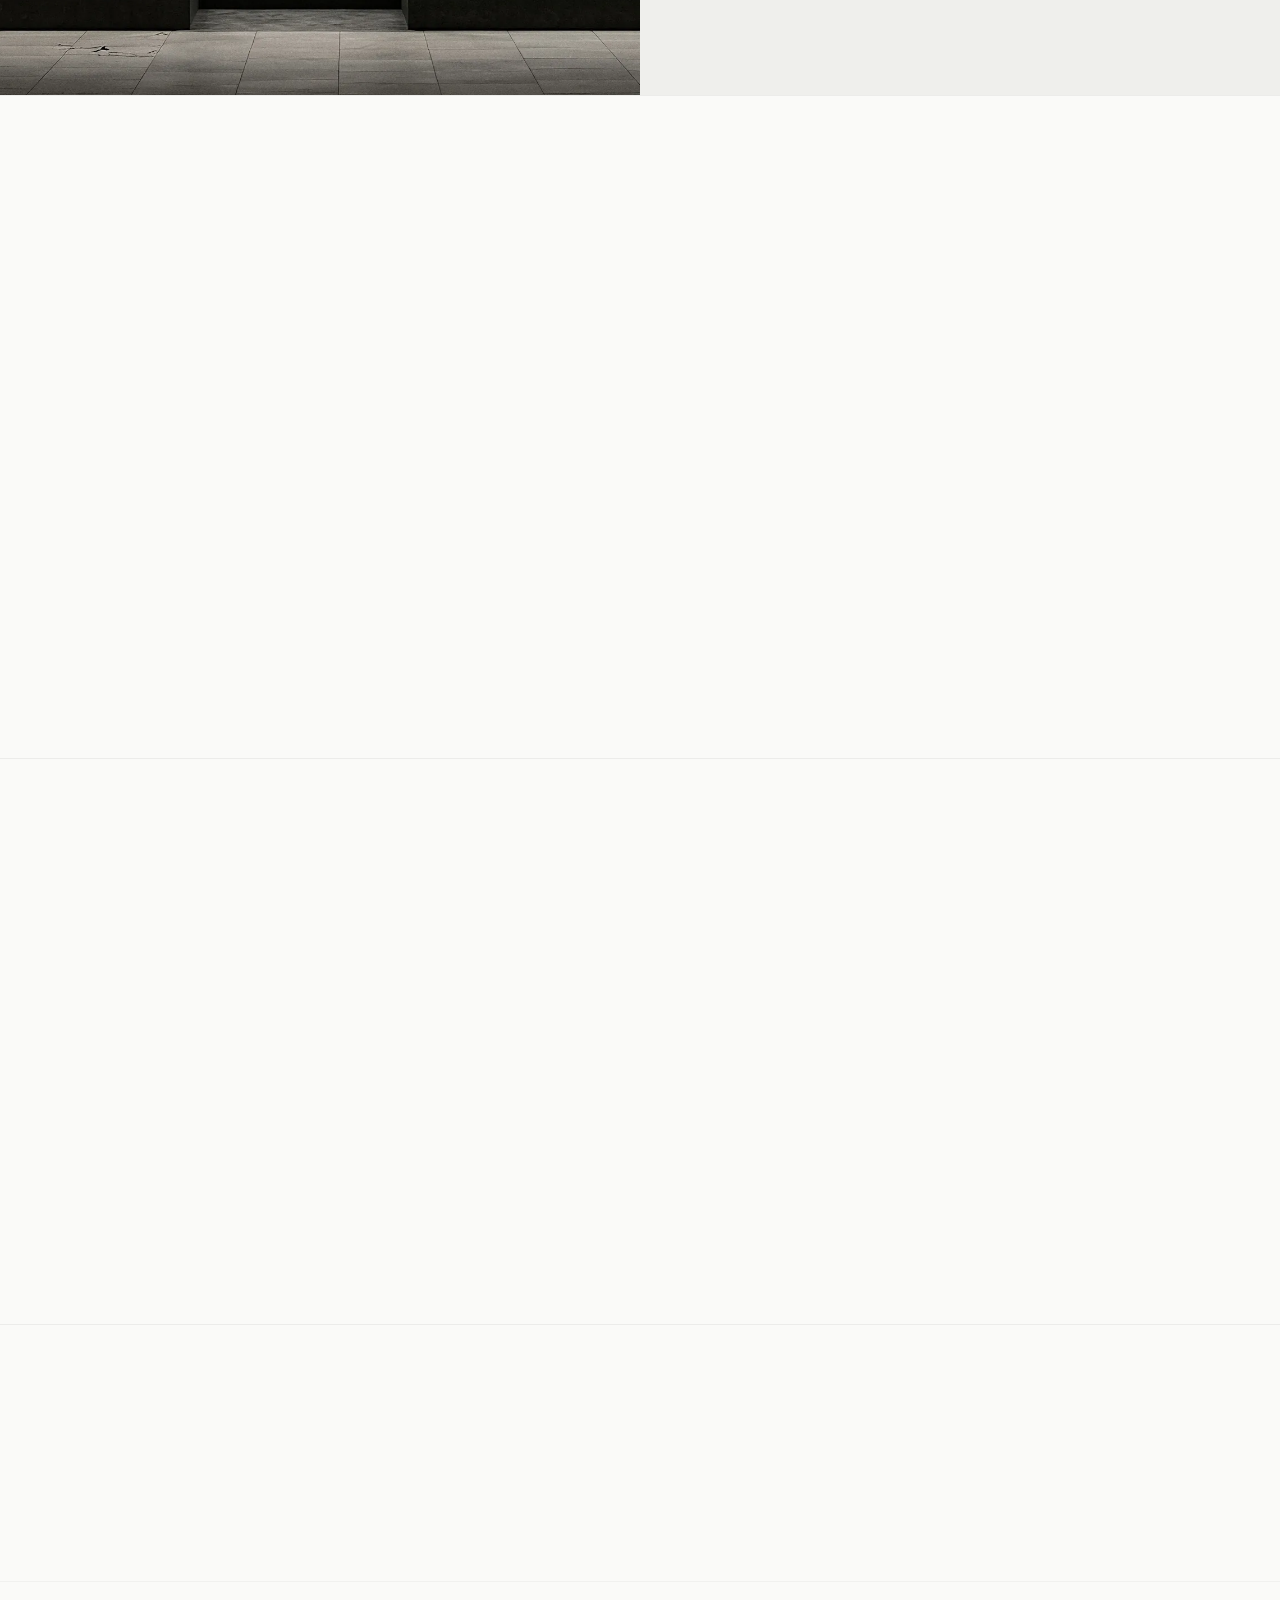
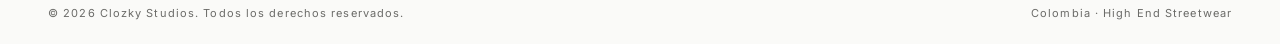
==== commit d904ea0b: "Switch store to light theme and add remove button to bag Light palette (paper #FAFAF8 / ink #1C1C1C)" ====
--- a/index.html
+++ b/index.html
@@ -36,11 +36,11 @@
         *, *::before, *::after { margin: 0; padding: 0; box-sizing: border-box; }
 
         :root {
-            --black: #000000;
-            --white: #ffffff;
-            --gray-dark: #0f0f0f;
-            --gray-mid: #1a1a1a;
-            --gray-light: #888888;
+            --paper:#FAFAF8;
+            --ink:#1C1C1C;
+            --gray-dark:#EFEFEC;
+            --gray-mid:#E5E5E2;
+            --gray-light:#6B6B68;
             --red: #E10600;
 
             /* Curvas — las nativas de CSS son demasiado débiles */
@@ -48,16 +48,16 @@
             --ease-in-out: cubic-bezier(0.77, 0, 0.175, 1);
 
             /* Vidrio */
-            --glass-bg: rgba(20,20,20,0.42);
-            --glass-brd: rgba(255,255,255,0.12);
-            --glass-hi: rgba(255,255,255,0.20);
+            --glass-bg: rgba(250,250,248,0.78);
+            --glass-brd: rgba(28,28,28,0.12);
+            --glass-hi: rgba(28,28,28,0.20);
         }
 
         html { scroll-behavior: smooth; }
 
         body {
-            background: var(--black);
-            color: var(--white);
+            background: var(--paper);
+            color: var(--ink);
             font-family: 'Inter', sans-serif;
             overflow-x: hidden;
         }
@@ -99,7 +99,7 @@
         .hero-logo-img {
             max-width: clamp(300px, 68vw, 880px);
             width: 100%;
-            filter: brightness(0) invert(1);
+            filter: brightness(0);
             object-fit: contain;
             display: block;
         }
@@ -111,7 +111,7 @@
         .hero-mascot {
             max-width: clamp(260px, 42vw, 600px);
             width: 100%;
-            filter: brightness(0) invert(1);
+            filter: brightness(0);
             object-fit: contain;
             display: block;
             margin: 32px auto 0;
@@ -132,23 +132,23 @@
             animation: fade-in 0.8s ease 2.6s forwards;
         }
         .btn-primary {
-            background: var(--white); color: var(--black);
+            background: var(--ink); color: var(--paper);
             padding: 15px 44px;
             font-size: 10px; letter-spacing: 0.32em; text-transform: uppercase;
             text-decoration: none; font-weight: 700;
-            border: 1px solid var(--white);
+            border: 1px solid var(--ink);
             transition: background 0.3s, color 0.3s;
         }
-        .btn-primary:hover { background: transparent; color: var(--white); }
+        .btn-primary:hover { background: transparent; color: var(--ink); }
         .btn-ghost {
-            background: transparent; color: var(--white);
+            background: transparent; color: var(--ink);
             padding: 15px 44px;
             font-size: 10px; letter-spacing: 0.32em; text-transform: uppercase;
             text-decoration: none; font-weight: 600;
-            border: 1px solid rgba(255,255,255,0.25);
+            border: 1px solid rgba(28,28,28,0.25);
             transition: border-color 0.3s;
         }
-        .btn-ghost:hover { border-color: var(--white); }
+        .btn-ghost:hover { border-color: var(--ink); }
         .scroll-cue {
             position: absolute; bottom: 40px; left: 50%;
             transform: translateX(-50%);
@@ -172,8 +172,8 @@
         /* ── MARQUEE ── */
         .marquee-wrap {
             padding: 18px 0; overflow: hidden;
-            border-top: 1px solid rgba(255,255,255,0.08);
-            border-bottom: 1px solid rgba(255,255,255,0.08);
+            border-top: 1px solid rgba(28,28,28,0.08);
+            border-bottom: 1px solid rgba(28,28,28,0.08);
         }
         .marquee-track {
             display: flex; gap: 0; white-space: nowrap;
@@ -231,7 +231,7 @@
         .product-img-wrap {
             width: 100%; aspect-ratio: 3/4; overflow: hidden;
             position: relative;
-            background: linear-gradient(90deg, #111 25%, #1c1c1c 50%, #111 75%);
+            background: linear-gradient(90deg, #EFEFEC 25%, #E5E5E2 50%, #EFEFEC 75%);
             background-size: 400% 100%;
             animation: lk-shimmer 1.4s ease-in-out infinite;
         }
@@ -251,10 +251,10 @@
             align-items: center; justify-content: center; gap: 14px;
             transition: background 0.3s;
         }
-        .product-card:hover .product-placeholder { background: #222; }
+        .product-card:hover .product-placeholder { background: var(--gray-dark); }
         .product-placeholder .ph-icon { opacity: 0.2; }
         .product-placeholder span {
-            font-size: 9px; letter-spacing: 0.2em; color: #3a3a3a; text-transform: uppercase;
+            font-size: 9px; letter-spacing: 0.2em; color: var(--gray-light); text-transform: uppercase;
         }
 
         /* La capa de hover vive DENTRO de la imagen — nunca sobre el texto.
@@ -277,23 +277,23 @@
 
         .quick-add {
             width: 100%; padding: 13px;
-            background: rgba(255,255,255,0.94); color: var(--black);
+            background: rgba(28,28,28,0.94); color: var(--paper);
             border: none; cursor: pointer;
             backdrop-filter: blur(6px);
             font-family: 'Inter', sans-serif;
             font-size: 10px; letter-spacing: 0.24em; text-transform: uppercase; font-weight: 700;
             transition: background 200ms ease, color 200ms ease, transform 160ms var(--ease-out);
         }
-        .quick-add:hover { background: var(--white); }
+        .quick-add:hover { background: var(--ink); }
         .quick-add:active { transform: scale(0.97); }
 
         .product-badge {
             position: absolute; top: 14px; left: 14px; z-index: 2;
-            background: rgba(0,0,0,0.55);
+            background: rgba(250,250,248,0.82);
             backdrop-filter: blur(10px) saturate(160%);
-            border: 1px solid rgba(255,255,255,0.14);
+            border: 1px solid rgba(28,28,28,0.14);
             border-radius: 100px;
-            color: rgba(255,255,255,0.9);
+            color: rgba(28,28,28,0.9);
             font-size: 9px; letter-spacing: 0.2em; font-weight: 600;
             padding: 5px 11px; text-transform: uppercase;
         }
@@ -333,7 +333,7 @@
             flex-direction: column; gap: 12px;
         }
         .brand-visual-placeholder span {
-            font-size: 9px; letter-spacing: 0.2em; color: #2a2a2a; text-transform: uppercase;
+            font-size: 9px; letter-spacing: 0.2em; color: var(--gray-light); text-transform: uppercase;
         }
         .brand-content {
             background: var(--gray-dark);
@@ -353,10 +353,10 @@
             font-size: 14px; line-height: 2.1;
             color: var(--gray-light); font-weight: 300; margin-bottom: 48px;
         }
-        .brand-text strong { color: var(--white); font-weight: 500; }
+        .brand-text strong { color: var(--ink); font-weight: 500; }
 
         /* ── LOOKBOOK ── */
-        #lookbook { border-top: 1px solid rgba(255,255,255,0.06); }
+        #lookbook { border-top: 1px solid rgba(28,28,28,0.06); }
         @keyframes lk-shimmer {
             0%   { background-position: 100% 0; }
             100% { background-position: -100% 0; }
@@ -365,7 +365,7 @@
         #instagram {
             padding: 140px 48px;
             text-align: center;
-            border-top: 1px solid rgba(255,255,255,0.06);
+            border-top: 1px solid rgba(28,28,28,0.06);
             position: relative; overflow: hidden;
         }
         .ig-bg {
@@ -380,7 +380,7 @@
             font-family: 'Inter', sans-serif; font-weight: 700; letter-spacing: -0.03em;
             font-size: clamp(44px, 9vw, 120px);
             letter-spacing: 0.04em; display: block;
-            color: var(--white); text-decoration: none;
+            color: var(--ink); text-decoration: none;
             transition: color 0.3s;
             position: relative;
         }
@@ -398,16 +398,16 @@
         .ig-arrow {
             margin-top: 48px; display: inline-block;
             font-size: 10px; letter-spacing: 0.35em; text-transform: uppercase;
-            color: var(--white); text-decoration: none;
-            border-bottom: 1px solid rgba(255,255,255,0.25); padding-bottom: 6px;
+            color: var(--ink); text-decoration: none;
+            border-bottom: 1px solid rgba(28,28,28,0.25); padding-bottom: 6px;
             transition: border-color 0.3s;
         }
-        .ig-arrow:hover { border-color: var(--white); }
+        .ig-arrow:hover { border-color: var(--ink); }
 
         /* ── FOOTER ── */
         footer {
             padding: 72px 48px 48px;
-            border-top: 1px solid rgba(255,255,255,0.06);
+            border-top: 1px solid rgba(28,28,28,0.06);
             display: grid; grid-template-columns: 1.5fr 1fr 1fr; gap: 48px;
         }
         .footer-logo {
@@ -425,34 +425,35 @@
         .footer-col ul { list-style: none; }
         .footer-col ul li { margin-bottom: 13px; }
         .footer-col ul li a {
-            color: var(--white); text-decoration: none;
+            color: var(--ink); text-decoration: none;
             font-size: 13px; opacity: 0.8; transition: opacity 0.2s;
         }
         .footer-col ul li a:hover { opacity: 1; }
         .footer-bottom {
             padding: 24px 48px;
-            border-top: 1px solid rgba(255,255,255,0.04);
+            border-top: 1px solid rgba(28,28,28,0.04);
             display: flex; justify-content: space-between; align-items: center;
         }
-        .footer-bottom p { font-size: 11px; color: #3a3a3a; letter-spacing: 0.1em; }
+        .footer-bottom p { font-size: 11px; color: var(--gray-light); letter-spacing: 0.1em; }
 
         /* ── CART SIDEBAR ── */
         .cart-sidebar {
             position: fixed; top: 0; right: -440px; width: 440px; height: 100vh;
-            background: var(--gray-dark);
-            border-left: 1px solid rgba(255,255,255,0.08);
+            background: var(--paper);
+            border-left: 1px solid rgba(28,28,28,0.08);
+            box-shadow: -24px 0 60px rgba(0,0,0,0.08);
             z-index: 2000; display: flex; flex-direction: column;
             transition: right 0.45s cubic-bezier(0.25,0.46,0.45,0.94);
         }
         .cart-sidebar.open { right: 0; }
         .cart-hdr {
             padding: 24px 28px;
-            border-bottom: 1px solid rgba(255,255,255,0.08);
+            border-bottom: 1px solid rgba(28,28,28,0.08);
             display: flex; justify-content: space-between; align-items: center;
         }
         .cart-hdr h3 { font-size: 11px; letter-spacing: 0.3em; text-transform: uppercase; }
         .cart-close {
-            background: none; border: none; color: var(--white);
+            background: none; border: none; color: var(--ink);
             font-size: 28px; cursor: pointer; line-height: 1; opacity: 0.7;
             transition: opacity 0.2s;
         }
@@ -462,7 +463,7 @@
         .cart-empty p { font-size: 11px; letter-spacing: 0.25em; text-transform: uppercase; color: var(--gray-light); }
         .cart-item {
             display: grid; grid-template-columns: 72px 1fr auto; gap: 16px;
-            padding: 18px 0; border-bottom: 1px solid rgba(255,255,255,0.05);
+            padding: 18px 0; border-bottom: 1px solid rgba(28,28,28,0.05);
         }
         .ci-thumb {
             width: 72px; height: 90px;
@@ -475,9 +476,21 @@
         .ci-name { font-size: 11px; letter-spacing: 0.08em; text-transform: uppercase; margin-bottom: 6px; }
         .ci-detail { font-size: 10px; color: var(--gray-light); }
         .ci-price { font-family: 'Inter', sans-serif; font-weight: 700; letter-spacing: -0.03em; font-size: 20px; align-self: start; }
+        .ci-side {
+            display: flex; flex-direction: column; align-items: flex-end; justify-content: space-between;
+        }
+        .ci-remove {
+            width: 32px; height: 32px; margin-right: -9px;
+            display: flex; align-items: center; justify-content: center;
+            background: none; border: 0; cursor: pointer;
+            color: var(--gray-light);
+            transition: color 0.2s, transform 160ms var(--ease-out);
+        }
+        .ci-remove:hover { color: var(--ink); }
+        .ci-remove:active { transform: scale(0.9); }
         .cart-ftr {
             padding: 24px 28px;
-            border-top: 1px solid rgba(255,255,255,0.08);
+            border-top: 1px solid rgba(28,28,28,0.08);
         }
         .cart-total-row {
             display: flex; justify-content: space-between; align-items: baseline;
@@ -487,30 +500,30 @@
         .cart-total-price { font-family: 'Inter', sans-serif; font-weight: 700; letter-spacing: -0.03em; font-size: 26px; }
         .checkout-btn {
             width: 100%; padding: 16px;
-            background: var(--white); color: var(--black);
+            background: var(--ink); color: var(--paper);
             border: none; cursor: pointer;
             font-family: 'Inter', sans-serif;
             font-size: 10px; letter-spacing: 0.32em; text-transform: uppercase; font-weight: 700;
             margin-bottom: 14px;
             transition: background 0.3s, color 0.3s;
         }
-        .checkout-btn:hover { background: var(--red); color: var(--white); }
+        .checkout-btn:hover { background: var(--red); color: #fff; }
         .checkout-note { font-size: 9px; letter-spacing: 0.2em; text-align: center; color: var(--gray-light); text-transform: uppercase; }
 
         /* ── QUANTITY SELECTOR (modal) ── */
         .qty-row { display: flex; align-items: center; margin-bottom: 28px; gap: 0; }
         .qty-btn {
             width: 38px; height: 38px; background: transparent;
-            border: 1px solid rgba(255,255,255,0.18); color: var(--white);
+            border: 1px solid rgba(28,28,28,0.18); color: var(--ink);
             font-size: 18px; line-height: 1; cursor: pointer; font-family: 'Inter', sans-serif;
             transition: background 0.2s, color 0.2s;
             display: flex; align-items: center; justify-content: center;
         }
-        .qty-btn:hover { background: var(--white); color: var(--black); }
+        .qty-btn:hover { background: var(--ink); color: var(--paper); }
         .qty-num {
             min-width: 48px; height: 38px;
-            border-top: 1px solid rgba(255,255,255,0.18);
-            border-bottom: 1px solid rgba(255,255,255,0.18);
+            border-top: 1px solid rgba(28,28,28,0.18);
+            border-bottom: 1px solid rgba(28,28,28,0.18);
             display: flex; align-items: center; justify-content: center;
             font-size: 13px; font-weight: 500; letter-spacing: 0.08em;
         }
@@ -519,28 +532,28 @@
         .ci-qty-row { display: flex; align-items: center; margin-top: 8px; gap: 0; }
         .ci-qty-btn {
             width: 26px; height: 26px; background: transparent;
-            border: 1px solid rgba(255,255,255,0.12); color: var(--white);
+            border: 1px solid rgba(28,28,28,0.12); color: var(--ink);
             font-size: 14px; line-height: 1; cursor: pointer;
             display: flex; align-items: center; justify-content: center;
             transition: background 0.2s;
         }
-        .ci-qty-btn:hover { background: rgba(255,255,255,0.08); }
+        .ci-qty-btn:hover { background: rgba(28,28,28,0.08); }
         .ci-qty-num {
             min-width: 32px; height: 26px;
-            border-top: 1px solid rgba(255,255,255,0.12);
-            border-bottom: 1px solid rgba(255,255,255,0.12);
+            border-top: 1px solid rgba(28,28,28,0.12);
+            border-bottom: 1px solid rgba(28,28,28,0.12);
             display: flex; align-items: center; justify-content: center;
             font-size: 11px; letter-spacing: 0.06em;
         }
         .sold-out-overlay {
             position: absolute; inset: 0; z-index: 3;
-            background: rgba(0,0,0,0.55);
+            background: rgba(250,250,248,0.6);
             display: flex; align-items: center; justify-content: center;
         }
         .sold-out-overlay span {
             font-size: 10px; letter-spacing: 0.4em; text-transform: uppercase;
-            color: rgba(255,255,255,0.55); border: 1px solid rgba(255,255,255,0.25);
-            padding: 6px 16px; background: rgba(0,0,0,0.7);
+            color: rgba(28,28,28,0.55); border: 1px solid rgba(28,28,28,0.25);
+            padding: 6px 16px; background: rgba(250,250,248,0.92);
         }
         .modal-desc { font-size: 13px; line-height: 2; color: var(--gray-light); margin-bottom: 32px; }
 
@@ -558,12 +571,12 @@
 
         /* ── LOGO IMG ── */
         .nav-logo { text-decoration: none; display: flex; align-items: center; }
-        .nav-logo-img { height: 34px; filter: brightness(0) invert(1); object-fit: contain; display: block; }
+        .nav-logo-img { height: 34px; filter: brightness(0); object-fit: contain; display: block; }
         .nav-logo-fallback {
             font-family: 'Inter', sans-serif; font-weight: 700; letter-spacing: -0.03em;
-            font-size: 26px; letter-spacing: 0.18em; color: var(--white);
-        }
-        .footer-logo-img { height: 52px; filter: brightness(0) invert(1); object-fit: contain; display: block; margin-bottom: 16px; }
+            font-size: 26px; letter-spacing: 0.18em; color: var(--ink);
+        }
+        .footer-logo-img { height: 52px; filter: brightness(0); object-fit: contain; display: block; margin-bottom: 16px; }
         .footer-logo-fallback {
             font-family: 'Inter', sans-serif; font-weight: 700; letter-spacing: -0.03em;
             font-size: 40px; letter-spacing: 0.16em; display: block; margin-bottom: 16px;
@@ -577,8 +590,8 @@
 
         /* ── SCROLLBAR ── */
         ::-webkit-scrollbar { width: 2px; }
-        ::-webkit-scrollbar-track { background: var(--black); }
-        ::-webkit-scrollbar-thumb { background: #2a2a2a; }
+        ::-webkit-scrollbar-track { background: var(--paper); }
+        ::-webkit-scrollbar-thumb { background: var(--gray-light); }
 
         /* ── TOUCH DEVICES: ocultar cursor personalizado ── */
         @media (pointer: coarse) {
@@ -717,7 +730,7 @@
         .hero-content{ position:relative; z-index:2; text-align:center; padding:0 24px; }
         .hero-eyebrow{
             font-size:10px; letter-spacing:.42em; text-transform:uppercase;
-            color:rgba(255,255,255,.72); margin-bottom:14px;
+            color:rgba(28,28,28,.72); margin-bottom:14px;
             opacity:0; animation:fade-in .8s ease .35s forwards;
         }
         .hero-title{
@@ -746,10 +759,10 @@
         .ticket{
             position:relative; display:grid;
             grid-template-columns:1fr auto;
-            width:min(880px,100%); text-decoration:none; color:var(--white);
+            width:min(880px,100%); text-decoration:none; color:var(--ink);
             background:linear-gradient(157deg,#f4f2ec 0%,#e6e3da 44%,#f0eee7 100%);
             color:#141312;
-            box-shadow:0 30px 70px rgba(0,0,0,.55), 0 8px 18px rgba(0,0,0,.4);
+            box-shadow:0 30px 70px rgba(0,0,0,.14), 0 8px 18px rgba(0,0,0,.08);
             transition:transform .5s var(--ease-out), box-shadow .5s var(--ease-out);
         }
         /* Fibra del cartón */
@@ -766,7 +779,7 @@
         }
         .ticket__perf::before,.ticket__perf::after{
             content:''; position:absolute; left:50%; width:20px; height:20px; border-radius:50%;
-            background:#0b0b0b; transform:translateX(-50%);
+            background:var(--paper); transform:translateX(-50%);
         }
         .ticket__perf::before{ top:-10px; }
         .ticket__perf::after{ bottom:-10px; }
@@ -816,7 +829,7 @@
         @media (hover:hover) and (pointer:fine){
             .ticket:hover{
                 transform:translateY(-6px) rotate(-.5deg);
-                box-shadow:0 44px 90px rgba(0,0,0,.62), 0 12px 24px rgba(0,0,0,.45);
+                box-shadow:0 44px 90px rgba(0,0,0,.2), 0 12px 24px rgba(0,0,0,.1);
             }
             .ticket:hover .ticket__cta svg{ transform:translateX(4px); }
         }
@@ -855,7 +868,7 @@
         .product-info{
             background:transparent;
             color:#0d0d0c;
-            text-shadow:0 1px 0 rgba(255,255,255,.18);   /* legibilidad sobre gris */
+            text-shadow:0 1px 0 rgba(28,28,28,.18);   /* legibilidad sobre gris */
         }
         .product-info .product-name{ color:#0d0d0c; font-weight:600; }
         .product-info .product-sub{ color:rgba(13,13,12,.62); }
@@ -863,14 +876,14 @@
 
         /* Sombra suave bajo la prenda para que "flote" y no quede pegada */
         .product-img-wrap img{
-            filter:drop-shadow(0 24px 34px rgba(0,0,0,.45));
+            filter:drop-shadow(0 24px 34px rgba(0,0,0,.14));
         }
 
         /* Recortes con transparencia: la prenda debe caber entera, no recortarse */
         .product-img-wrap img{
             object-fit:contain;
             padding:clamp(10px,2vw,26px);
-            filter:drop-shadow(0 26px 38px rgba(0,0,0,.55));
+            filter:drop-shadow(0 26px 38px rgba(0,0,0,.16));
         }
 
         /* =========================================================
@@ -884,24 +897,23 @@
            En escritorio no hay recorte horizontal, así que no le afecta. */
         .hero-media{ object-position: 30% 33%; }
 
-        /* Ficha bajo la prenda: blanca y más grande.
-           El negro no se leía contra el motion blur oscuro. */
+        /* Ficha bajo la prenda: tinta y más grande. */
         .product-info{
-            color:#fff;
-            text-shadow:0 1px 14px rgba(0,0,0,.85);
+            color:var(--ink);
+            text-shadow:none;
             padding:20px 2px 10px;
             gap:5px;
         }
         .product-info .product-sub{
-            color:rgba(255,255,255,.62);
+            color:rgba(28,28,28,.62);
             font-size:10.5px; letter-spacing:.22em;
         }
         .product-info .product-name{
-            color:#fff;
+            color:var(--ink);
             font-size:17px; font-weight:600; letter-spacing:-.01em;
         }
         .product-info .product-price{
-            color:rgba(255,255,255,.78);
+            color:rgba(28,28,28,.78);
             font-size:15px; font-weight:400; letter-spacing:0;
         }
 
@@ -923,31 +935,39 @@
             .product-info .product-price{ font-size:14px; }
         }
 
-        /* Botón que NO se invierte al pasar el mouse: se queda blanco.
+        /* Botón que NO se invierte al pasar el mouse: se queda negro.
            Mantiene el acuse de pulsación, que sí hace falta. */
         .btn-static,
         .btn-static:hover,
         .btn-static:focus-visible{
-            background: var(--white);
-            color: var(--black);
-            border-color: var(--white);
+            background: var(--ink);
+            color: var(--paper);
+            border-color: var(--ink);
         }
         .btn-static{ transition: transform 160ms var(--ease-out); }
+
+        /* =========================================================
+           HERO sobre foto: el sitio es claro, pero aquí el texto
+           va encima de la imagen y se queda en blanco.
+           ========================================================= */
+        #hero{ color:#fff; }
+        #hero .hero-eyebrow{ color:rgba(255,255,255,.72); }
+        #hero .btn-primary{ background:#fff; color:var(--ink); border-color:#fff; }
+        #hero .btn-primary:hover{ background:transparent; color:#fff; }
+        #hero .scroll-cue span{ color:rgba(255,255,255,.7); }
+        #hero .scroll-line{ background:rgba(255,255,255,.7); }
         .btn-static:active{ transform: scale(0.98); }
 </style>
 </head>
 <body>
 
-<!-- ── ATMÓSFERA: larga exposición en movimiento ── -->
+<!-- ── FONDO ── -->
 <div class="atmos" aria-hidden="true">
-    <div class="atmos__layer atmos__layer--a"></div>
-    <div class="atmos__layer atmos__layer--b"></div>
-    <div class="atmos__scrim"></div>
     <div class="atmos__grain"></div>
 </div>
 
 <!-- ── HEADER ── -->
-<header class="hdr">
+<header class="hdr hdr--hero">
     <div class="hdr__side">
         <button class="burger" id="burger" aria-label="Abrir menú" aria-expanded="false" aria-controls="drawer">
             <span></span><span></span><span></span>
@@ -1114,7 +1134,7 @@
             <div class="product-img-wrap">
                 <img src="assets/product1-cut.webp" alt="WORTHLESS SACRIFICE" loading="lazy" decoding="async" onload="this.closest('.product-img-wrap').classList.add('img-loaded')" onerror="this.style.display='none';this.nextElementSibling.style.display='flex'">
                 <div class="product-placeholder" style="display:none">
-                    <svg class="ph-icon" width="48" height="48" viewBox="0 0 24 24" fill="none" stroke="#fff" stroke-width="0.8"><rect x="3" y="3" width="18" height="18" rx="1"/><circle cx="8.5" cy="8.5" r="1.5"/><polyline points="21 15 16 10 5 21"/></svg>
+                    <svg class="ph-icon" width="48" height="48" viewBox="0 0 24 24" fill="none" stroke="#1C1C1C" stroke-width="0.8"><rect x="3" y="3" width="18" height="18" rx="1"/><circle cx="8.5" cy="8.5" r="1.5"/><polyline points="21 15 16 10 5 21"/></svg>
                     <span>assets/product1-cut.webp</span>
                 </div>
             </div>
@@ -1131,11 +1151,11 @@
 
         <!-- Producto 2: NO GRACE -->
         <div class="product-card" style="transition-delay:0.12s" onclick="location.href='producto.html?p=nograce'">
-            <div class="product-badge" style="background:#1a1a1a;border:1px solid rgba(255,255,255,0.15)">New</div>
+            <div class="product-badge">New</div>
             <div class="product-img-wrap">
                 <img src="assets/product2-cut.webp" alt="NO GRACE" loading="lazy" decoding="async" onload="this.closest('.product-img-wrap').classList.add('img-loaded')" onerror="this.style.display='none';this.nextElementSibling.style.display='flex'">
                 <div class="product-placeholder" style="display:none">
-                    <svg class="ph-icon" width="48" height="48" viewBox="0 0 24 24" fill="none" stroke="#fff" stroke-width="0.8"><rect x="3" y="3" width="18" height="18" rx="1"/><circle cx="8.5" cy="8.5" r="1.5"/><polyline points="21 15 16 10 5 21"/></svg>
+                    <svg class="ph-icon" width="48" height="48" viewBox="0 0 24 24" fill="none" stroke="#1C1C1C" stroke-width="0.8"><rect x="3" y="3" width="18" height="18" rx="1"/><circle cx="8.5" cy="8.5" r="1.5"/><polyline points="21 15 16 10 5 21"/></svg>
                     <span>assets/product2-cut.webp</span>
                 </div>
             </div>
@@ -1152,11 +1172,11 @@
 
         <!-- Producto 3: DEVIL'S F*CKING EVIL -->
         <div class="product-card" style="transition-delay:0.24s" onclick="location.href='producto.html?p=devil'">
-            <div class="product-badge" style="background:#1a1a1a;border:1px solid rgba(255,255,255,0.15)">New</div>
+            <div class="product-badge">New</div>
             <div class="product-img-wrap">
                 <img src="assets/product3-cut.webp" alt="DEVIL'S F*CKING EVIL" loading="lazy" decoding="async" onload="this.closest('.product-img-wrap').classList.add('img-loaded')" onerror="this.style.display='none';this.nextElementSibling.style.display='flex'">
                 <div class="product-placeholder" style="display:none">
-                    <svg class="ph-icon" width="48" height="48" viewBox="0 0 24 24" fill="none" stroke="#fff" stroke-width="0.8"><rect x="3" y="3" width="18" height="18" rx="1"/><circle cx="8.5" cy="8.5" r="1.5"/><polyline points="21 15 16 10 5 21"/></svg>
+                    <svg class="ph-icon" width="48" height="48" viewBox="0 0 24 24" fill="none" stroke="#1C1C1C" stroke-width="0.8"><rect x="3" y="3" width="18" height="18" rx="1"/><circle cx="8.5" cy="8.5" r="1.5"/><polyline points="21 15 16 10 5 21"/></svg>
                     <span>assets/product3-cut.webp</span>
                 </div>
             </div>
@@ -1391,7 +1411,12 @@
                         <button class="ci-qty-btn" onclick="changeCartQty(${i},1)">+</button>
                     </div>
                 </div>
-                <span class="ci-price">${fmt(item.price * item.qty)}</span>
+                <div class="ci-side">
+                    <span class="ci-price">${fmt(item.price * item.qty)}</span>
+                    <button class="ci-remove" onclick="removeFromCart(${i})" aria-label="Quitar ${item.name} talla ${item.size} de la bolsa">
+                        <svg width="12" height="12" viewBox="0 0 12 12" fill="none" stroke="currentColor" stroke-width="1.4" aria-hidden="true"><path d="M1 1l10 10M11 1L1 11"/></svg>
+                    </button>
+                </div>
             </div>`;
         }).join('');
         document.getElementById('cart-total').textContent = fmt(cartTotal());
@@ -1426,6 +1451,14 @@
         }
         item.qty += delta;
         if (item.qty <= 0) cart.splice(index, 1);
+        if (window.ClozkyCart) window.ClozkyCart.write(cart);
+        refreshCount();
+        renderCartBody();
+    }
+
+    /* Antes la única forma de sacar una prenda era bajar la cantidad a 0. */
+    function removeFromCart(index) {
+        cart.splice(index, 1);
         if (window.ClozkyCart) window.ClozkyCart.write(cart);
         refreshCount();
         renderCartBody();
--- a/shell.css
+++ b/shell.css
@@ -1,108 +1,38 @@
 /* ============================================================
    CLOZKY — SHELL
-   Atmósfera (motion blur), header limpio y menú lateral.
+   Fondo claro, header limpio y menú lateral.
    Compartido por index.html, producto.html y gallery.html.
    ============================================================ */
 
 :root{
-  --black:#000;
-  --white:#fff;
-  --gray-light:#8b8b8b;
+  --paper:#FAFAF8;
+  --ink:#1C1C1C;
+  --gray-light:#6B6B68;
   --red:#E10600;
   --ease-out:cubic-bezier(0.23,1,0.32,1);
   --ease-drawer:cubic-bezier(0.32,0.72,0,1);
-  --glass-brd:rgba(255,255,255,0.12);
-  --glass-hi:rgba(255,255,255,0.20);
+  --glass-brd:rgba(28,28,28,0.12);
+  --glass-hi:rgba(28,28,28,0.20);
   --header-h:64px;
-
-  /* Oscuridad global del fondo. 0 = foto cruda, 1 = casi negro.
-     Sube si el texto no se lee; baja si quieres el gris más presente. */
-  --atmos-veil:0.38;
-}
-
-/* ------------------------------------------------------------
-   1. ATMÓSFERA — larga exposición en movimiento
-   Los rayos salen de un repeating-conic-gradient desenfocado.
-   El desenfoque se rasteriza UNA vez; sólo animamos transform,
-   que va por GPU. Por eso gira sin costar frames.
+}
+
+/* ------------------------------------------------------------
+   1. FONDO — claro, con un grano muy leve para que no se vea plano.
+   (Antes era un motion blur oscuro; el sitio pasó a claro el 2026-10-24.)
    ------------------------------------------------------------ */
 .atmos{
   position:fixed; inset:0; z-index:-1;
   overflow:hidden; pointer-events:none;
-  background:#232323;              /* base gris oscuro, NO negro plano */
-}
-
-.atmos__layer{
-  position:absolute;
-  /* más grande que la pantalla: al girar nunca asoma el borde */
-  top:-60%; left:-60%; width:220%; height:220%;
-  transform-origin:50% 50%;
-  will-change:transform;
-}
-
-/* Capa A — barrido diagonal: las estelas largas de la referencia.
-   Gradiente lineal repetido e inclinado; el blur lo convierte en velocidad. */
-.atmos__layer--a{
-  background:repeating-linear-gradient(114deg,
-    #0b0b0b 0px,  #3c3c3c 26px, #7e7e7e 52px, #4a4a4a 88px,
-    #141414 124px, #656565 158px, #2c2c2c 196px, #8d8d8d 228px,
-    #101010 268px, #414141 300px);
-  filter:blur(42px) contrast(1.16);
-  animation:atmos-drift 120s linear infinite;
-}
-
-/* Capa B — remolino: rompe la regularidad de las franjas
-   y crea las zonas donde la luz se arremolina. */
-.atmos__layer--b{
-  background:repeating-conic-gradient(from 128deg at 63% 34%,
-    #141414 0deg, #6f6f6f 9deg, #262626 18deg, #8a8a8a 27deg,
-    #1c1c1c 37deg, #565656 48deg, #2e2e2e 60deg);
-  filter:blur(58px) contrast(1.08);
-  mix-blend-mode:overlay;
-  opacity:.7;
-  animation:atmos-spin-rev 190s linear infinite;
-}
-
-/* Velo: sólo lo justo para que el texto blanco tenga contraste.
-   --atmos-veil sube o baja la oscuridad de TODO el sitio de un tirón. */
-.atmos__scrim{
-  position:absolute; inset:0;
-  background:
-    radial-gradient(125% 95% at 50% 40%,
-      rgba(0,0,0,0) 0%,
-      rgba(0,0,0,calc(var(--atmos-veil,0.30) * 0.7)) 55%,
-      rgba(0,0,0,calc(var(--atmos-veil,0.30) * 1.5)) 100%),
-    linear-gradient(180deg,
-      rgba(0,0,0,calc(var(--atmos-veil,0.30) * 1.1)) 0%,
-      rgba(0,0,0,calc(var(--atmos-veil,0.30) * 0.35)) 34%,
-      rgba(0,0,0,calc(var(--atmos-veil,0.30) * 1.2)) 100%);
-}
-
-/* Grano de película: es lo que le da el polvo de la referencia */
+  background:var(--paper);
+}
 .atmos__grain{
-  position:absolute; inset:0; mix-blend-mode:overlay; opacity:1;
-  background-image:url("data:image/svg+xml,%3Csvg viewBox='0 0 256 256' xmlns='http://www.w3.org/2000/svg'%3E%3Cfilter id='n'%3E%3CfeTurbulence type='fractalNoise' baseFrequency='0.78' numOctaves='4' stitchTiles='stitch'/%3E%3C/filter%3E%3Crect width='100%25' height='100%25' filter='url(%23n)' opacity='0.16'/%3E%3C/svg%3E");
-}
-
-/* Deriva lenta en la diagonal de las estelas: parece exposición viva */
-@keyframes atmos-drift{
-  from{ transform:translate3d(0,0,0) scale(1.04); }
-  50% { transform:translate3d(-6%,-4%,0) scale(1.10); }
-  to  { transform:translate3d(0,0,0) scale(1.04); }
-}
-@keyframes atmos-spin-rev{
-  from{ transform:rotate(360deg) scale(1.04); }
-  to  { transform:rotate(0deg)   scale(1.04); }
-}
-
-/* Móvil: menos desenfoque (es lo caro) y sin movimiento */
-@media (max-width:820px){
-  .atmos__layer--a{ filter:blur(30px) contrast(1.18); animation:none; transform:scale(1.06); }
-  .atmos__layer--b{ filter:blur(42px); animation:none; }
+  position:absolute; inset:0; mix-blend-mode:multiply; opacity:.5;
+  background-image:url("data:image/svg+xml,%3Csvg viewBox='0 0 256 256' xmlns='http://www.w3.org/2000/svg'%3E%3Cfilter id='n'%3E%3CfeTurbulence type='fractalNoise' baseFrequency='0.78' numOctaves='4' stitchTiles='stitch'/%3E%3C/filter%3E%3Crect width='100%25' height='100%25' filter='url(%23n)' opacity='0.08'/%3E%3C/svg%3E");
 }
 
 /* ------------------------------------------------------------
    2. HEADER — sin barra. Sólo tres cosas flotando.
+   Al bajar toma fondo claro para separarse del contenido.
    ------------------------------------------------------------ */
 .hdr{
   position:fixed; top:0; left:0; right:0; z-index:900;
@@ -110,21 +40,29 @@
   display:grid; grid-template-columns:1fr auto 1fr; align-items:center;
   padding:0 clamp(14px,2.6vw,32px);
   background:none; border:0;
-  /* degradado sutil para que el texto se lea sobre cualquier foto */
-  -webkit-mask-image:none;
+  color:var(--ink);
+  transition:color .3s ease;
 }
 .hdr::before{
   content:''; position:absolute; inset:0; z-index:-1; pointer-events:none;
-  background:linear-gradient(180deg, rgba(0,0,0,0.55) 0%, rgba(0,0,0,0) 100%);
+  background:rgba(250,250,248,0.86);
+  backdrop-filter:blur(14px) saturate(140%);
+  -webkit-backdrop-filter:blur(14px) saturate(140%);
+  border-bottom:1px solid rgba(28,28,28,0.08);
   opacity:0; transition:opacity .4s ease;
 }
 .hdr.is-scrolled::before{ opacity:1; }
+
+/* Sobre la foto del hero (solo index, antes de bajar): íconos en blanco */
+.hdr--hero:not(.is-scrolled){ color:#fff; }
+.hdr--hero:not(.is-scrolled) .hdr__logo img{ filter:brightness(0) invert(1); }
 
 .hdr__side{ display:flex; align-items:center; gap:14px; }
 .hdr__side--right{ justify-content:flex-end; }
 
 /* Botón hamburguesa */
 .burger{
+  color:inherit;
   display:flex; flex-direction:column; justify-content:center; gap:5px;
   width:34px; height:34px; padding:0;
   background:none; border:0; cursor:pointer;
@@ -132,29 +70,30 @@
 }
 .burger:active{ transform:scale(0.94); }
 .burger span{
-  display:block; width:20px; height:1.5px; background:var(--white);
+  display:block; width:20px; height:1.5px; background:currentColor;
   transition:transform 300ms var(--ease-out), opacity 200ms ease;
 }
 
 /* Logo centrado */
 .hdr__logo{ display:flex; align-items:center; justify-self:center; }
-.hdr__logo img{ height:24px; width:auto; filter:brightness(0) invert(1); display:block; }
+.hdr__logo img{ height:24px; width:auto; filter:brightness(0); display:block; }
 
 /* Carrito */
 .cartbtn{
   display:flex; align-items:center; gap:7px;
-  background:none; border:0; color:var(--white); cursor:pointer;
+  background:none; border:0; color:inherit; cursor:pointer;
   padding:6px; transition:transform 160ms var(--ease-out);
 }
 .cartbtn:active{ transform:scale(0.95); }
 .cartbtn svg{ width:19px; height:19px; display:block; }
 .cartbtn__n{
   min-width:17px; height:17px; padding:0 5px; border-radius:100px;
-  background:rgba(255,255,255,0.16); color:var(--white);
+  background:rgba(28,28,28,0.10); color:inherit;
   font-size:9.5px; font-weight:700; line-height:17px; text-align:center;
   transition:background .25s ease, transform 220ms var(--ease-out);
 }
-.cartbtn__n:not([data-n="0"]){ background:var(--red); }
+.hdr--hero:not(.is-scrolled) .cartbtn__n{ background:rgba(255,255,255,0.18); }
+.cartbtn__n:not([data-n="0"]){ background:var(--red); color:#fff; }
 .cartbtn__n.bump{ transform:scale(1.3); }
 
 /* ------------------------------------------------------------
@@ -162,7 +101,7 @@
    ------------------------------------------------------------ */
 .scrim{
   position:fixed; inset:0; z-index:940;
-  background:rgba(0,0,0,0.5); backdrop-filter:blur(3px);
+  background:rgba(28,28,28,0.28); backdrop-filter:blur(3px);
   opacity:0; pointer-events:none; transition:opacity 400ms ease;
 }
 .scrim.is-open{ opacity:1; pointer-events:auto; }
@@ -171,11 +110,11 @@
   position:fixed; top:0; left:0; bottom:0; z-index:950;
   width:min(400px,86vw);
   display:flex; flex-direction:column;
-  background:rgba(10,10,10,0.72);
+  background:rgba(250,250,248,0.9);
   backdrop-filter:blur(30px) saturate(150%);
   -webkit-backdrop-filter:blur(30px) saturate(150%);
   border-right:1px solid var(--glass-brd);
-  box-shadow:inset -1px 0 0 rgba(255,255,255,0.06), 24px 0 70px rgba(0,0,0,0.6);
+  box-shadow:inset -1px 0 0 rgba(28,28,28,0.06), 24px 0 70px rgba(0,0,0,0.12);
   transform:translateX(-101%);
   transition:transform 480ms var(--ease-drawer);
 }
@@ -184,23 +123,23 @@
 .drawer__top{
   display:flex; align-items:center; justify-content:space-between;
   height:var(--header-h); padding:0 24px;
-  border-bottom:1px solid rgba(255,255,255,0.09);
-}
-.drawer__top img{ height:22px; width:auto; filter:brightness(0) invert(1); display:block; }
+  border-bottom:1px solid rgba(28,28,28,0.09);
+}
+.drawer__top img{ height:22px; width:auto; filter:brightness(0); display:block; }
 .drawer__close{
   display:flex; align-items:center; gap:9px;
   font-size:10px; letter-spacing:.2em; text-transform:uppercase;
-  color:rgba(255,255,255,.7); background:none; border:0; cursor:pointer;
+  color:rgba(28,28,28,.7); background:none; border:0; cursor:pointer;
   transition:color .2s ease;
 }
-.drawer__close:hover{ color:var(--white); }
+.drawer__close:hover{ color:var(--ink); }
 
 .drawer__body{ flex:1; overflow-y:auto; padding:34px 24px 24px; }
 
 .drawer__primary{ list-style:none; display:grid; gap:2px; margin-bottom:34px; }
 .drawer__primary a{
   display:flex; align-items:center; justify-content:space-between;
-  padding:11px 0; color:var(--white); text-decoration:none;
+  padding:11px 0; color:var(--ink); text-decoration:none;
   font-size:17px; font-weight:700; letter-spacing:.02em; text-transform:uppercase;
   opacity:0; transform:translateX(-12px);
   transition:opacity 420ms var(--ease-out), transform 420ms var(--ease-out), color .2s ease;
@@ -213,17 +152,17 @@
 .drawer__primary a:hover{ color:var(--red); }
 .drawer__primary .tag{
   font-size:9px; letter-spacing:.18em; font-weight:600;
-  color:var(--black); background:var(--white);
+  color:var(--paper); background:var(--ink);
   padding:3px 8px; border-radius:100px;
 }
 
-.drawer__sub{ list-style:none; display:grid; gap:10px; padding-top:26px; border-top:1px solid rgba(255,255,255,0.09); }
+.drawer__sub{ list-style:none; display:grid; gap:10px; padding-top:26px; border-top:1px solid rgba(28,28,28,0.09); }
 .drawer__sub a{
-  color:rgba(255,255,255,.68); text-decoration:none;
+  color:rgba(28,28,28,.68); text-decoration:none;
   font-size:11px; letter-spacing:.18em; text-transform:uppercase;
   transition:color .2s ease;
 }
-.drawer__sub a:hover{ color:var(--white); }
+.drawer__sub a:hover{ color:var(--ink); }
 
 /* Tarjeta del drop */
 .drawer__drop{ margin-top:34px; }
@@ -235,8 +174,8 @@
    Con 'cover' se cortaba la cabeza o los pies del modelo. */
 .drawer__card{
   position:relative; display:block; overflow:hidden; text-decoration:none;
-  background:rgba(255,255,255,0.04);
-  border:1px solid rgba(255,255,255,0.08);
+  background:rgba(28,28,28,0.04);
+  border:1px solid rgba(28,28,28,0.08);
   padding:10px;
 }
 .drawer__card img{
@@ -249,19 +188,18 @@
 
 .drawer__foot{
   display:flex; gap:18px; flex-wrap:wrap;
-  padding:18px 24px; border-top:1px solid rgba(255,255,255,0.09);
+  padding:18px 24px; border-top:1px solid rgba(28,28,28,0.09);
 }
 .drawer__foot a{
   font-size:9.5px; letter-spacing:.18em; text-transform:uppercase;
-  color:rgba(255,255,255,.55); text-decoration:none; transition:color .2s ease;
-}
-.drawer__foot a:hover{ color:var(--white); }
+  color:rgba(28,28,28,.55); text-decoration:none; transition:color .2s ease;
+}
+.drawer__foot a:hover{ color:var(--ink); }
 
 /* ------------------------------------------------------------
    4. Accesibilidad
    ------------------------------------------------------------ */
 @media (prefers-reduced-motion:reduce){
-  .atmos__layer--a,.atmos__layer--b{ animation:none; }
   .drawer,.scrim,.drawer__primary a{ transition-duration:.01ms; }
   .drawer__primary a{ opacity:1; transform:none; }
 }
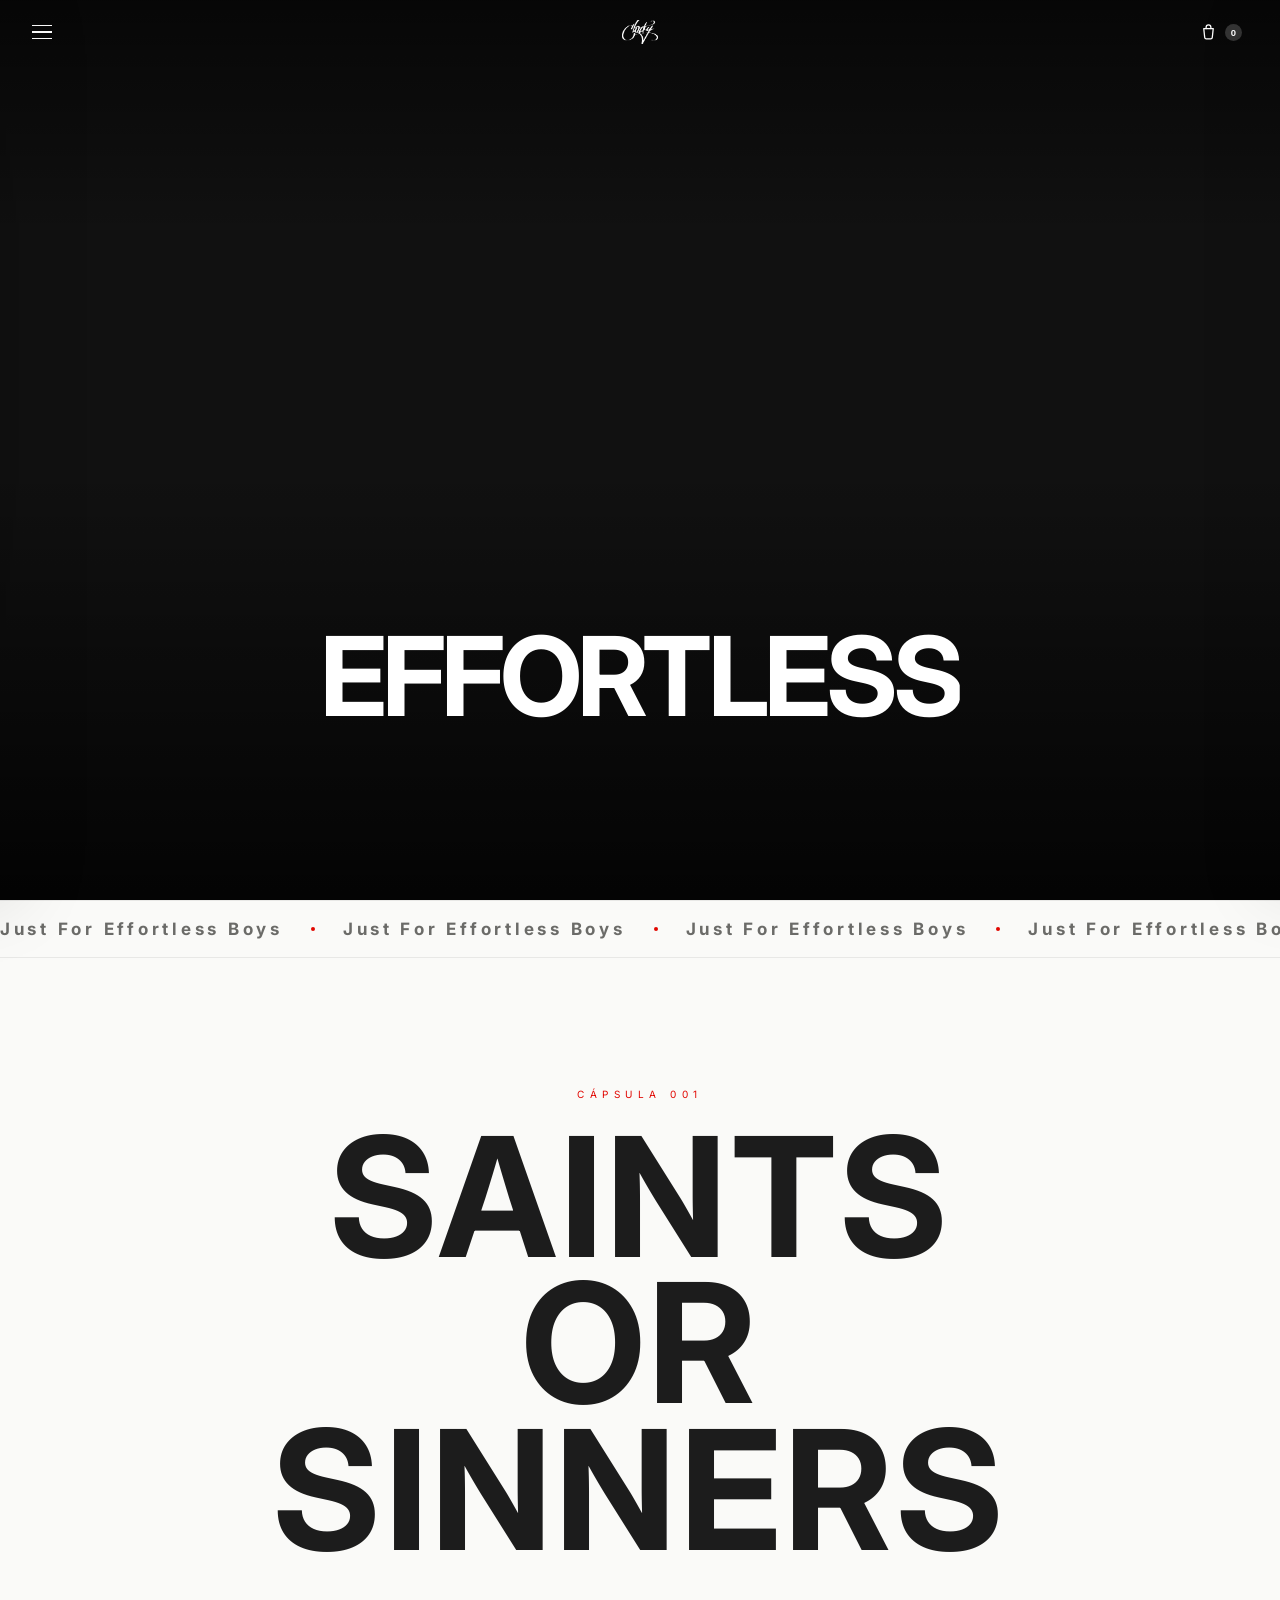
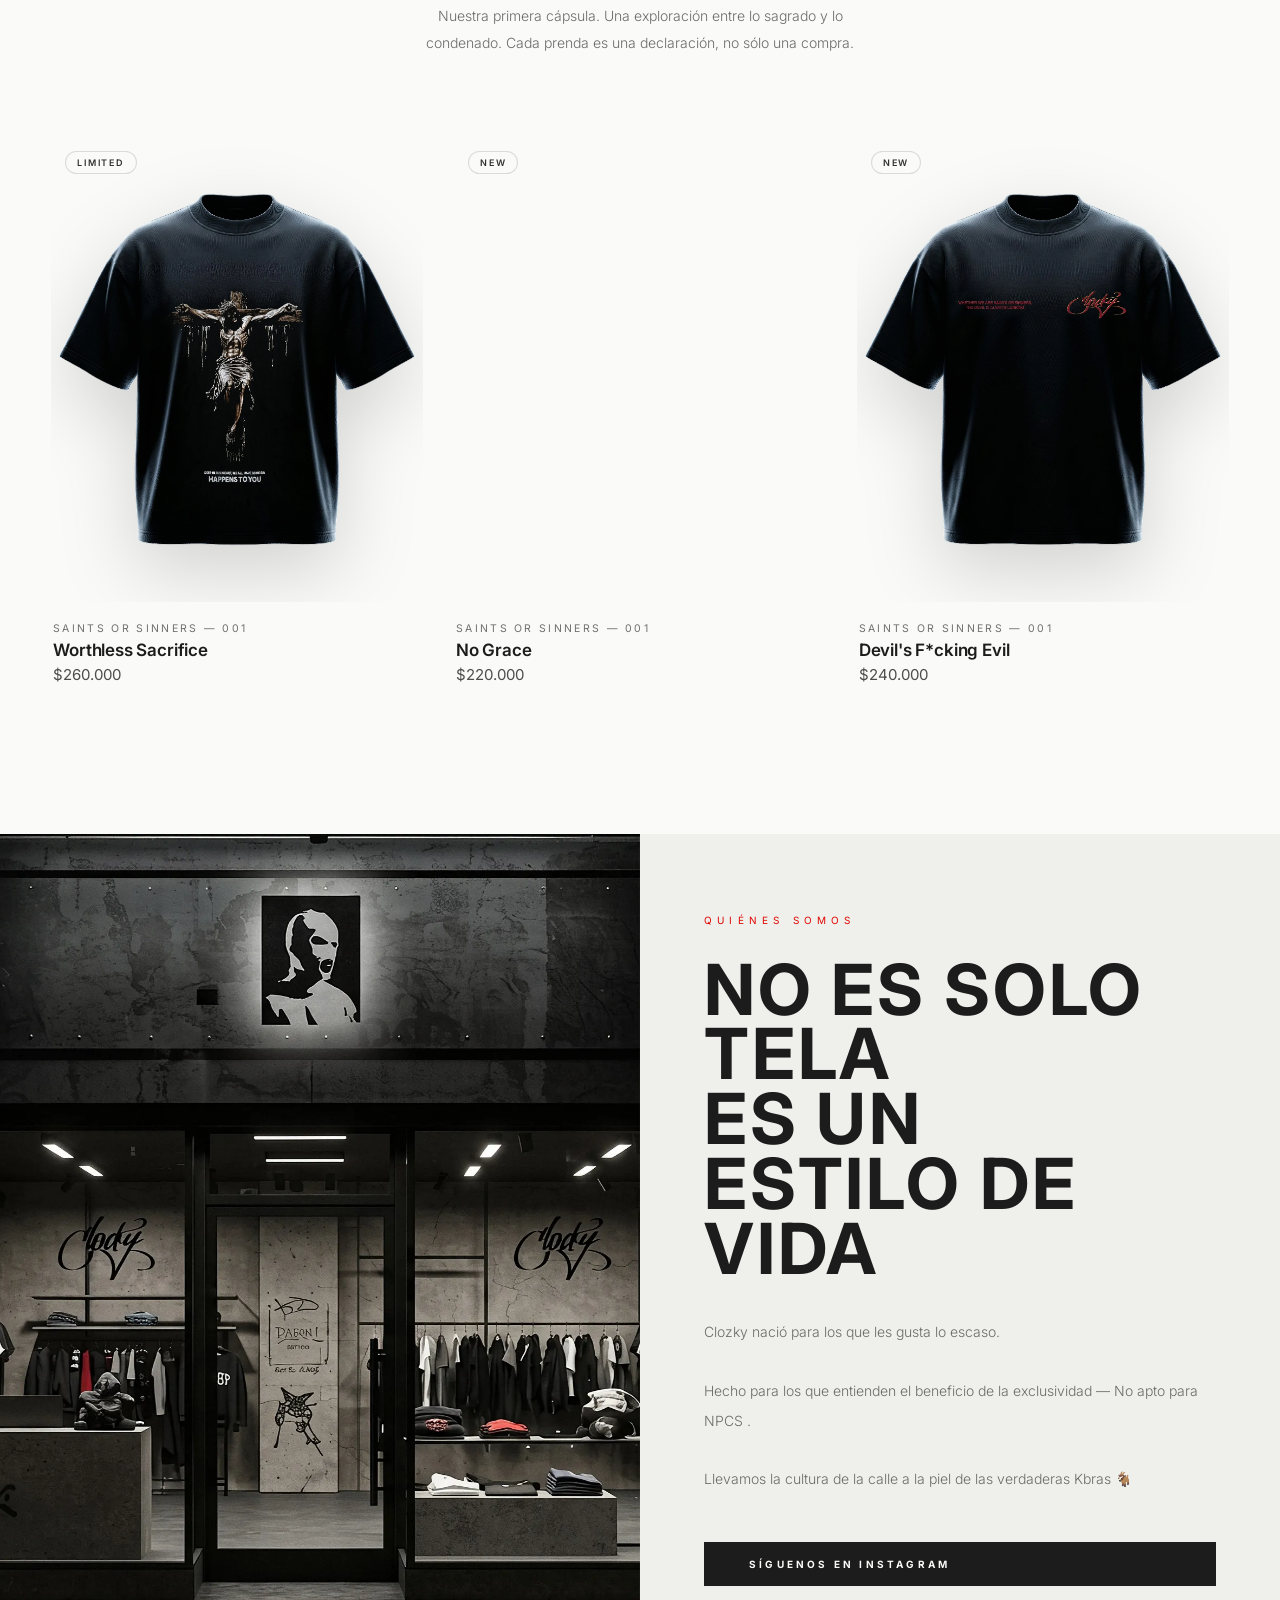
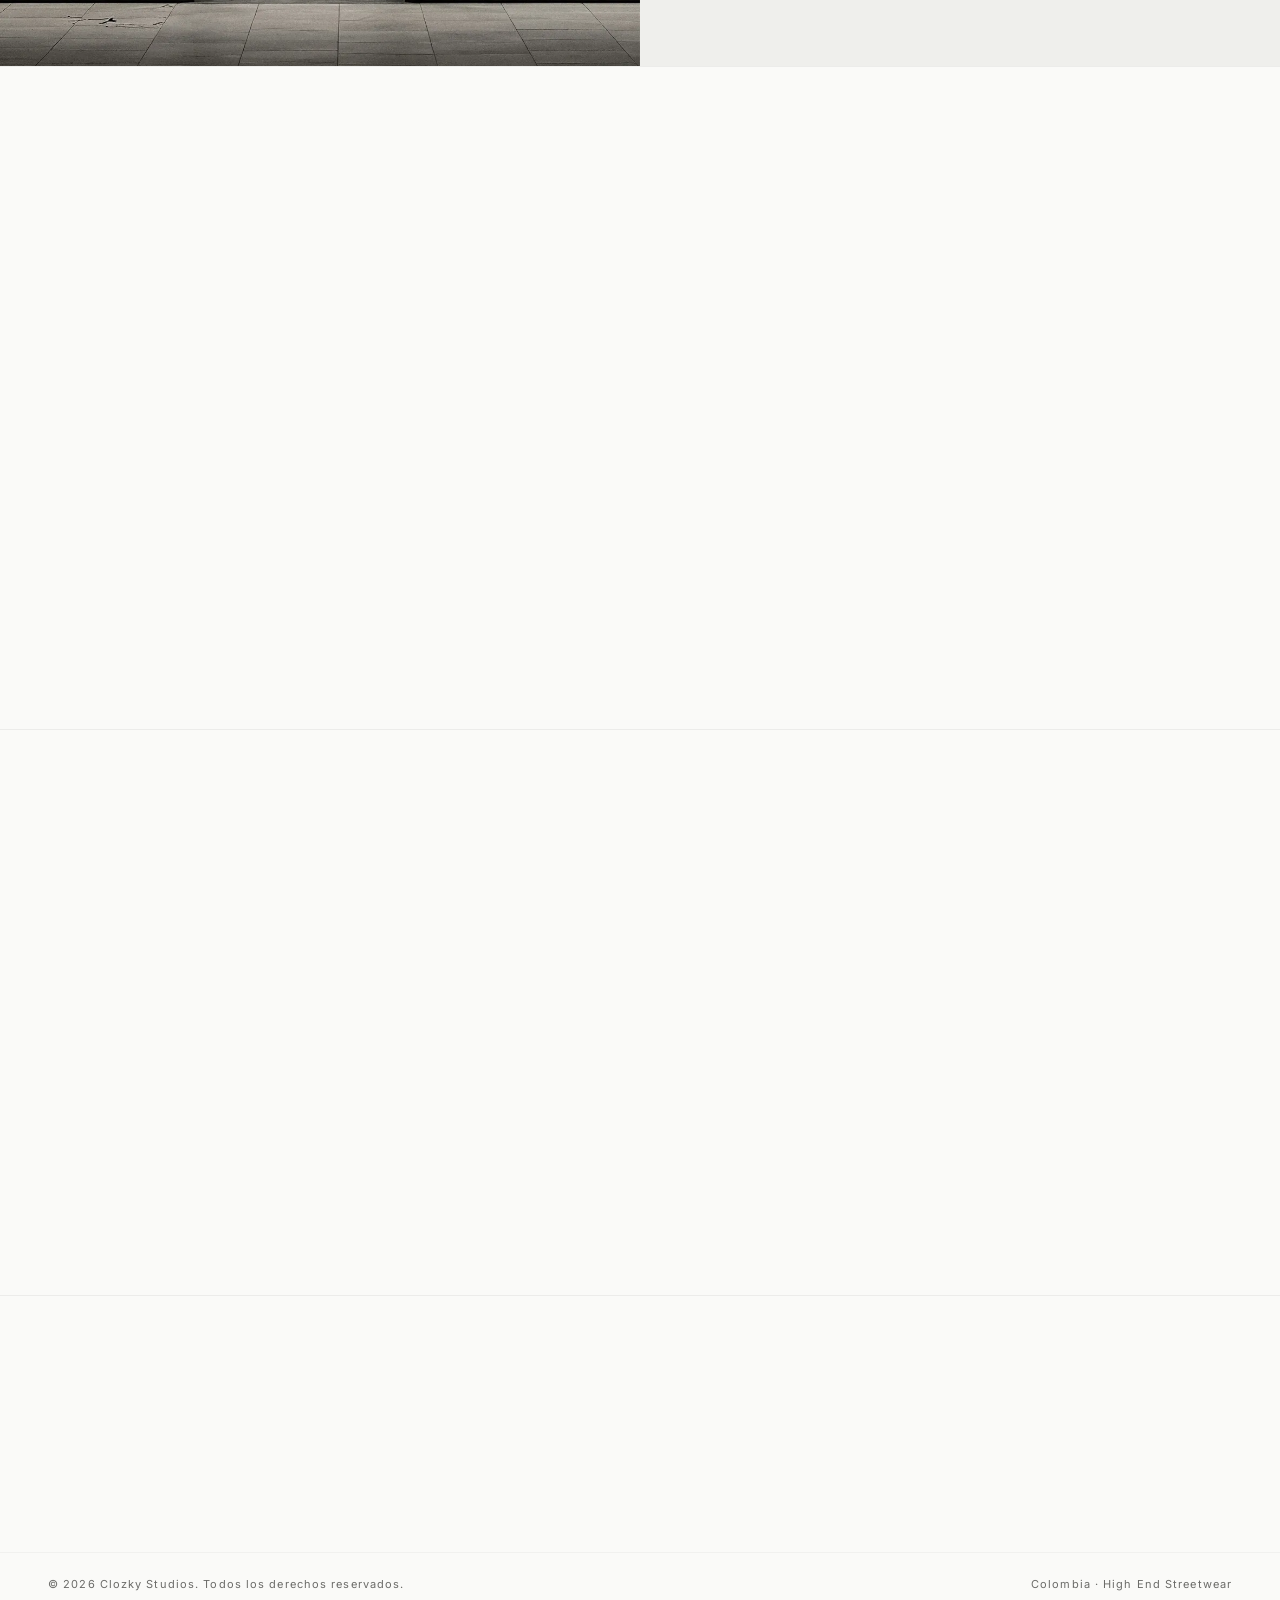
==== commit ed45b4fe: "Update brand story copy Co-Authored-By: Claude Opus 5.5 <noreply@anthropic.com>" ====
--- a/index.html
+++ b/index.html
@@ -1209,7 +1209,7 @@
         <p class="brand-text reveal-left" style="transition-delay:0.2s">
             Clozky nació para los que les gusta lo escaso.<br><br>
             Hecho para los que entienden el beneficio de la exclusividad — No apto para NPCS </strong>.<br><br>
-            Llevamos la cultura de la calle a la piel del que tiene el mando, si no eres quien da las ordenes, no eres apto.
+            Llevamos la cultura de la calle a la piel de las verdaderas Kbras 🐐
         </p>
         <a href="https://www.instagram.com/clozkystudios" target="_blank" class="btn-primary btn-static reveal-left" style="display:inline-block; transition-delay:0.3s">Síguenos en Instagram</a>
     </div>
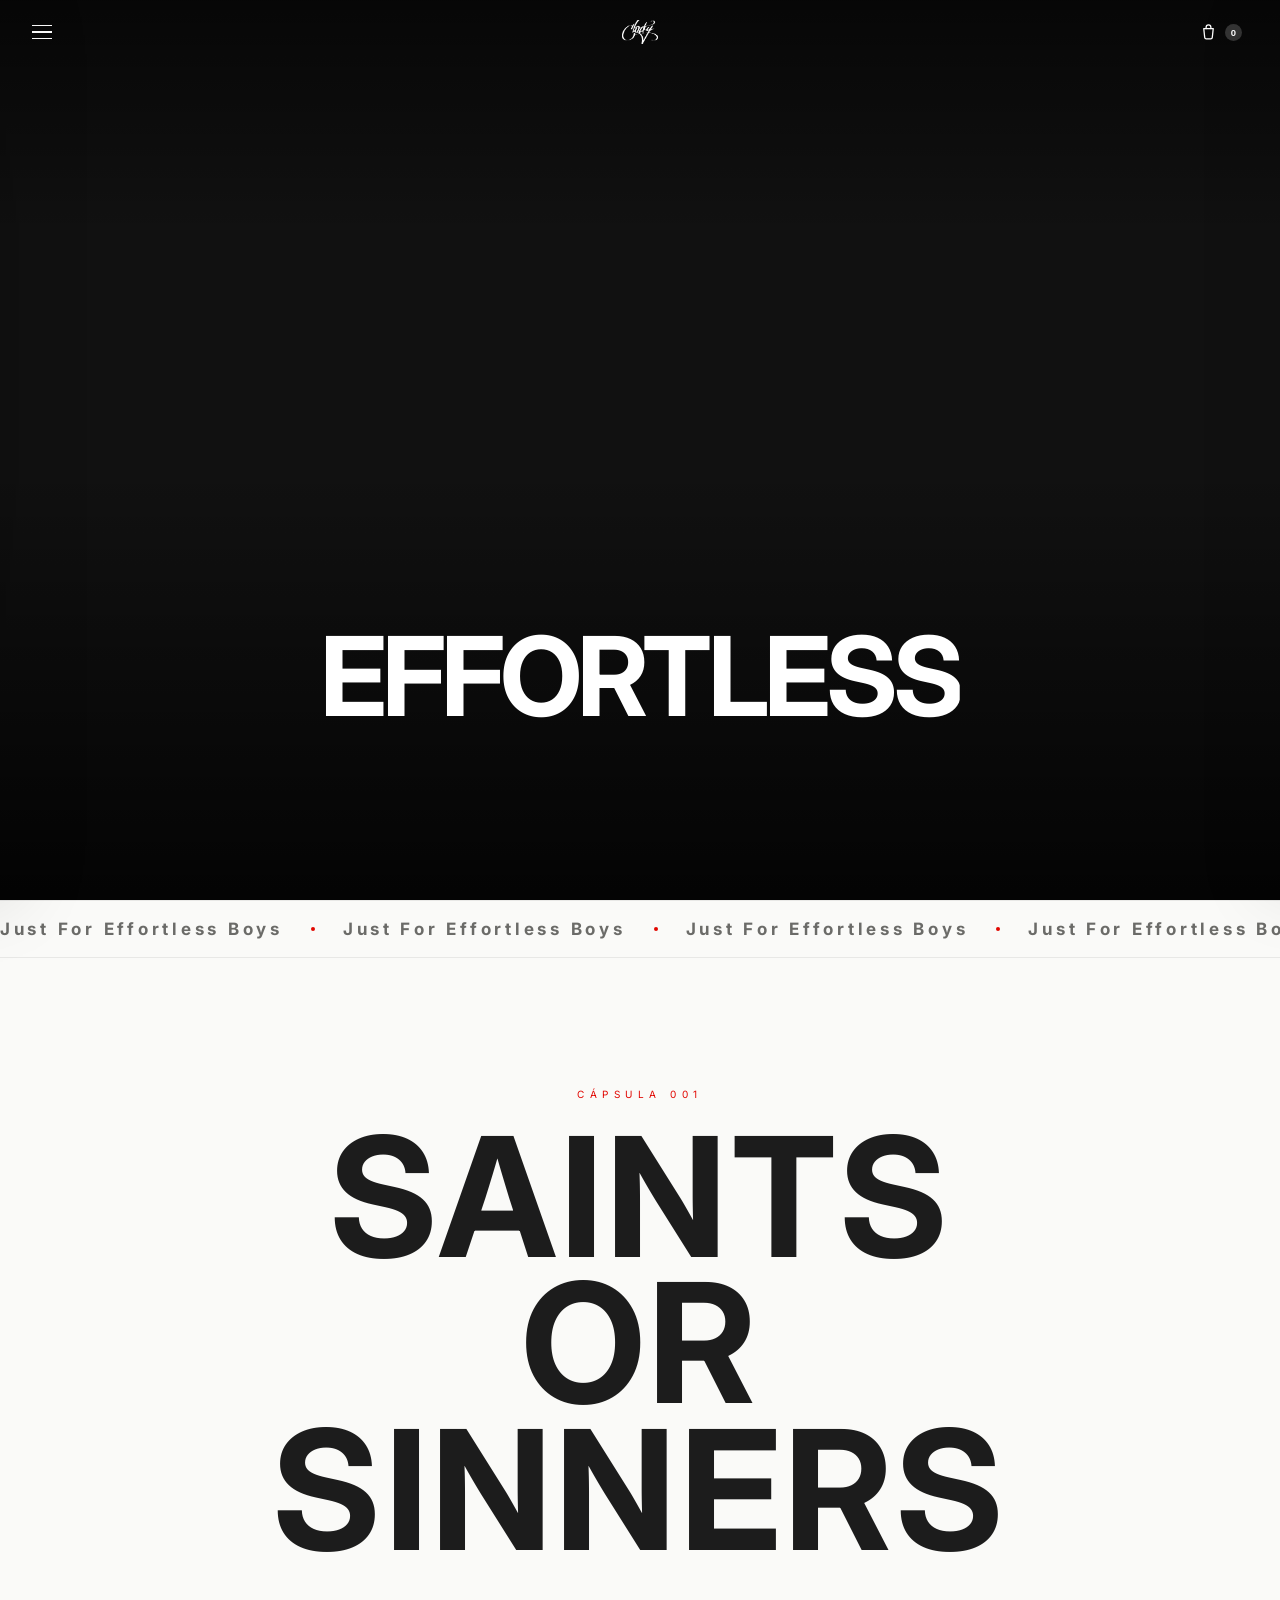
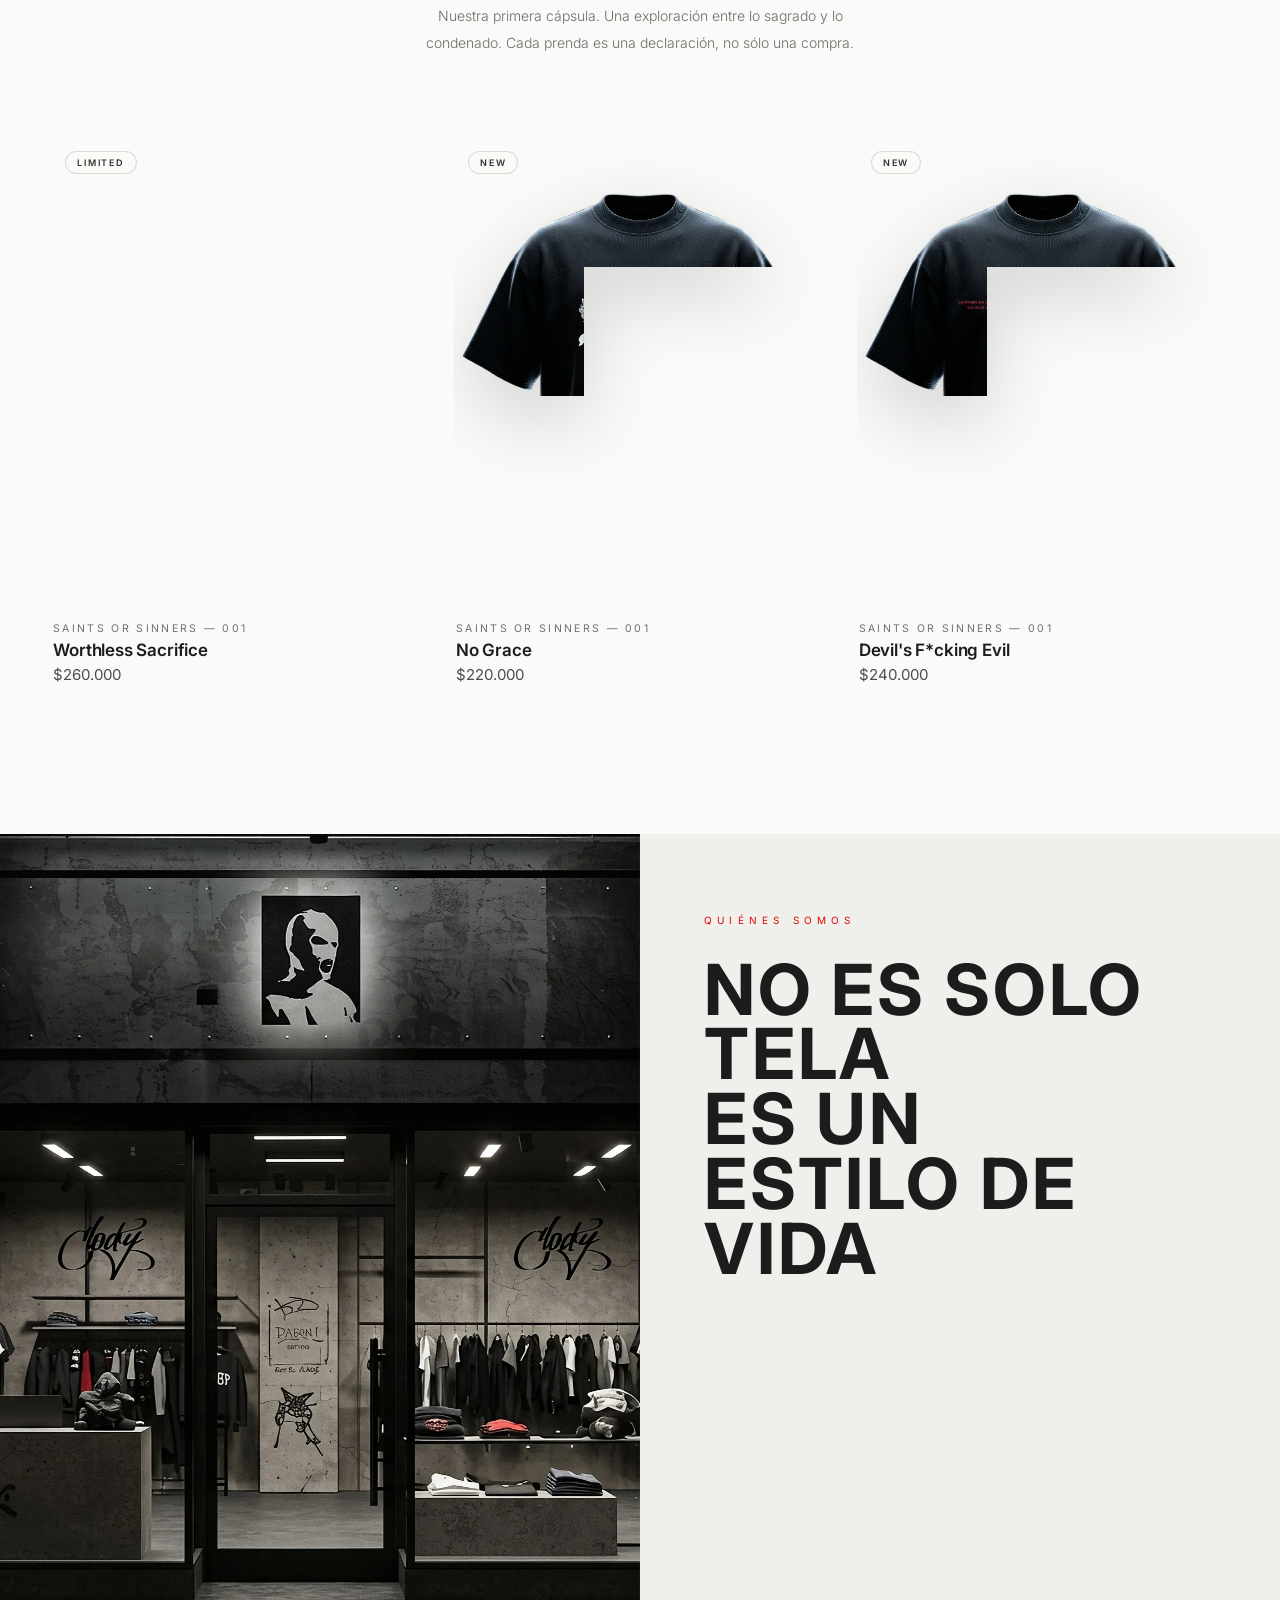
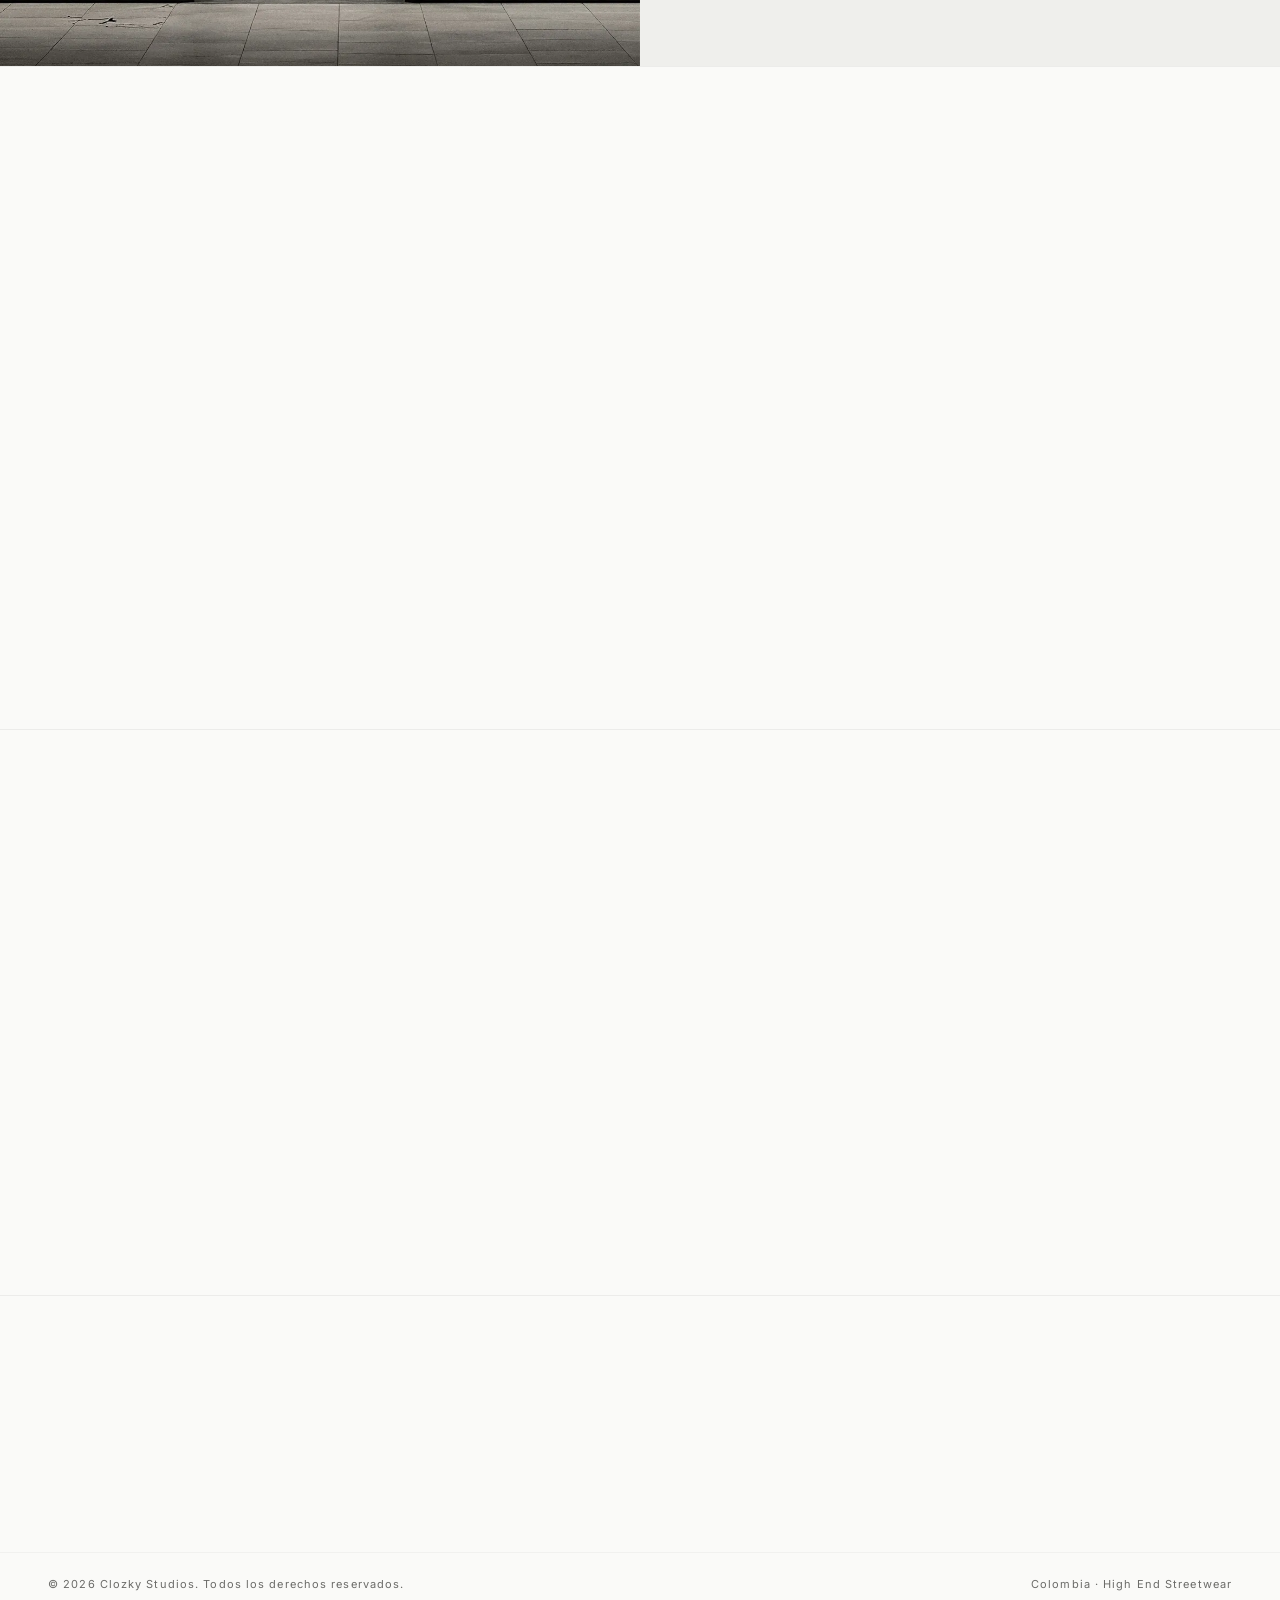
==== commit 88121c8b: "Share the bag drawer across all pages The cart sidebar only existed on index, so on the product page" ====
--- a/index.html
+++ b/index.html
@@ -436,80 +436,6 @@
         }
         .footer-bottom p { font-size: 11px; color: var(--gray-light); letter-spacing: 0.1em; }
 
-        /* ── CART SIDEBAR ── */
-        .cart-sidebar {
-            position: fixed; top: 0; right: -440px; width: 440px; height: 100vh;
-            background: var(--paper);
-            border-left: 1px solid rgba(28,28,28,0.08);
-            box-shadow: -24px 0 60px rgba(0,0,0,0.08);
-            z-index: 2000; display: flex; flex-direction: column;
-            transition: right 0.45s cubic-bezier(0.25,0.46,0.45,0.94);
-        }
-        .cart-sidebar.open { right: 0; }
-        .cart-hdr {
-            padding: 24px 28px;
-            border-bottom: 1px solid rgba(28,28,28,0.08);
-            display: flex; justify-content: space-between; align-items: center;
-        }
-        .cart-hdr h3 { font-size: 11px; letter-spacing: 0.3em; text-transform: uppercase; }
-        .cart-close {
-            background: none; border: none; color: var(--ink);
-            font-size: 28px; cursor: pointer; line-height: 1; opacity: 0.7;
-            transition: opacity 0.2s;
-        }
-        .cart-close:hover { opacity: 1; }
-        .cart-body { flex: 1; overflow-y: auto; padding: 28px; }
-        .cart-empty { text-align: center; padding: 64px 0; }
-        .cart-empty p { font-size: 11px; letter-spacing: 0.25em; text-transform: uppercase; color: var(--gray-light); }
-        .cart-item {
-            display: grid; grid-template-columns: 72px 1fr auto; gap: 16px;
-            padding: 18px 0; border-bottom: 1px solid rgba(28,28,28,0.05);
-        }
-        .ci-thumb {
-            width: 72px; height: 90px;
-            background: transparent;
-            display: flex; align-items: center; justify-content: center;
-            overflow: hidden; flex-shrink: 0;
-        }
-        /* Recorte con transparencia: 'contain' o se corta la prenda */
-        .ci-thumb img { width: 100%; height: 100%; object-fit: contain; padding: 5px; }
-        .ci-name { font-size: 11px; letter-spacing: 0.08em; text-transform: uppercase; margin-bottom: 6px; }
-        .ci-detail { font-size: 10px; color: var(--gray-light); }
-        .ci-price { font-family: 'Inter', sans-serif; font-weight: 700; letter-spacing: -0.03em; font-size: 20px; align-self: start; }
-        .ci-side {
-            display: flex; flex-direction: column; align-items: flex-end; justify-content: space-between;
-        }
-        .ci-remove {
-            width: 32px; height: 32px; margin-right: -9px;
-            display: flex; align-items: center; justify-content: center;
-            background: none; border: 0; cursor: pointer;
-            color: var(--gray-light);
-            transition: color 0.2s, transform 160ms var(--ease-out);
-        }
-        .ci-remove:hover { color: var(--ink); }
-        .ci-remove:active { transform: scale(0.9); }
-        .cart-ftr {
-            padding: 24px 28px;
-            border-top: 1px solid rgba(28,28,28,0.08);
-        }
-        .cart-total-row {
-            display: flex; justify-content: space-between; align-items: baseline;
-            margin-bottom: 20px;
-        }
-        .cart-total-row span { font-size: 11px; letter-spacing: 0.25em; text-transform: uppercase; }
-        .cart-total-price { font-family: 'Inter', sans-serif; font-weight: 700; letter-spacing: -0.03em; font-size: 26px; }
-        .checkout-btn {
-            width: 100%; padding: 16px;
-            background: var(--ink); color: var(--paper);
-            border: none; cursor: pointer;
-            font-family: 'Inter', sans-serif;
-            font-size: 10px; letter-spacing: 0.32em; text-transform: uppercase; font-weight: 700;
-            margin-bottom: 14px;
-            transition: background 0.3s, color 0.3s;
-        }
-        .checkout-btn:hover { background: var(--red); color: #fff; }
-        .checkout-note { font-size: 9px; letter-spacing: 0.2em; text-align: center; color: var(--gray-light); text-transform: uppercase; }
-
         /* ── QUANTITY SELECTOR (modal) ── */
         .qty-row { display: flex; align-items: center; margin-bottom: 28px; gap: 0; }
         .qty-btn {
@@ -528,23 +454,6 @@
             font-size: 13px; font-weight: 500; letter-spacing: 0.08em;
         }
 
-        /* ── QUANTITY CONTROLS (cart) ── */
-        .ci-qty-row { display: flex; align-items: center; margin-top: 8px; gap: 0; }
-        .ci-qty-btn {
-            width: 26px; height: 26px; background: transparent;
-            border: 1px solid rgba(28,28,28,0.12); color: var(--ink);
-            font-size: 14px; line-height: 1; cursor: pointer;
-            display: flex; align-items: center; justify-content: center;
-            transition: background 0.2s;
-        }
-        .ci-qty-btn:hover { background: rgba(28,28,28,0.08); }
-        .ci-qty-num {
-            min-width: 32px; height: 26px;
-            border-top: 1px solid rgba(28,28,28,0.12);
-            border-bottom: 1px solid rgba(28,28,28,0.12);
-            display: flex; align-items: center; justify-content: center;
-            font-size: 11px; letter-spacing: 0.06em;
-        }
         .sold-out-overlay {
             position: absolute; inset: 0; z-index: 3;
             background: rgba(250,250,248,0.6);
@@ -664,12 +573,6 @@
             footer { grid-template-columns: 1fr; padding: 36px 20px 24px; gap: 22px; }
             .footer-bottom { flex-direction: column; gap: 8px; text-align: center; padding: 18px 20px; }
 
-            /* Cart */
-            .cart-sidebar { width: 100%; right: -100%; }
-            .cart-hdr { padding: 20px; }
-            .cart-body { padding: 20px; }
-            .cart-ftr { padding: 18px 20px; }
-            .cart-close { font-size: 32px; padding: 4px; }
 
             /* Modal */
             .modal-box { grid-template-columns: 1fr; max-height: 92vh; }
@@ -701,8 +604,6 @@
             #instagram { padding: 60px 16px; }
             .ig-sub { font-size: 10px; }
             footer { padding: 40px 16px 28px; }
-            .cart-item { grid-template-columns: 64px 1fr auto; gap: 10px; }
-            .ci-thumb { width: 64px; height: 80px; }
         }
     
         /* =========================================================
@@ -977,7 +878,7 @@
         <img src="assets/logo.png" alt="Clozky">
     </a>
     <div class="hdr__side hdr__side--right">
-        <button class="cartbtn" onclick="typeof openCart==='function'&&openCart()" aria-label="Abrir carrito">
+        <button class="cartbtn" aria-label="Abrir carrito">
             <svg viewBox="0 0 24 24" fill="none" stroke="currentColor" stroke-width="1.6"
                  stroke-linecap="round" stroke-linejoin="round" aria-hidden="true">
                 <path d="M6 7h12l-1.2 11.2a2 2 0 0 1-2 1.8H9.2a2 2 0 0 1-2-1.8L6 7Z"/>
@@ -1030,27 +931,6 @@
 
 
 
-<!-- Dim overlay -->
-<div class="dim" id="dim" onclick="closeDim()"></div>
-
-<!-- Cart Sidebar -->
-<div class="cart-sidebar" id="cart-sidebar">
-    <div class="cart-hdr">
-        <h3>Tu Bolsa</h3>
-        <button class="cart-close" onclick="closeCart()">×</button>
-    </div>
-    <div class="cart-body" id="cart-body">
-        <div class="cart-empty"><p>Tu bolsa está vacía</p></div>
-    </div>
-    <div class="cart-ftr" id="cart-ftr" style="display:none">
-        <div class="cart-total-row">
-            <span>Total</span>
-            <span class="cart-total-price" id="cart-total">$0</span>
-        </div>
-        <button class="checkout-btn" onclick="goCheckout()">Finalizar Compra</button>
-        <p class="checkout-note">Pago seguro con Wompi · Envíos nacionales</p>
-    </div>
-</div>
 
 <!-- Product Modal -->
 
@@ -1281,11 +1161,9 @@
 
 <script src="inventario.js"></script>
 
-<!-- cart.js va ANTES de este script: aquí abajo se hace
-     `let cart = ClozkyCart.read()` al cargar la página. Con defer
-     cart.js corría después, el carrito local arrancaba vacío, y el
-     contador —que lo pinta cart.js leyendo localStorage— marcaba 1
-     mientras la bolsa se abría vacía. -->
+<!-- cart.js va sin defer y antes de bolsa.js: la bolsa (bolsa.js)
+     lo necesita cargado. Con defer en el orden equivocado el contador
+     marcaba 1 mientras la bolsa se abría vacía. -->
 <script src="cart.js"></script>
 <script>
 
@@ -1363,140 +1241,6 @@
 
 
 
-    /* ── CART STATE ── */
-    let cart = window.ClozkyCart ? window.ClozkyCart.read() : [];
-
-    const fmt = n => '$' + Number(n).toLocaleString('es-CO');
-
-    function countItems() { return cart.reduce((a, i) => a + i.qty, 0); }
-    function cartTotal() { return cart.reduce((a, i) => a + i.price * i.qty, 0); }
-
-    function refreshCount() {
-        const el = document.getElementById('cart-count');
-        if (!el) return;
-        const n = countItems();
-        const grew = n > Number(el.dataset.n || 0);
-        el.textContent = n;
-        el.dataset.n = n;
-        if (grew) {              // pequeño acuse de recibo, no una fiesta
-            el.classList.add('bump');
-            setTimeout(() => el.classList.remove('bump'), 240);
-        }
-    }
-
-    function renderCartBody() {
-        const body = document.getElementById('cart-body');
-        const ftr = document.getElementById('cart-ftr');
-        if (!cart.length) {
-            body.innerHTML = '<div class="cart-empty"><p>Tu bolsa está vacía</p></div>';
-            ftr.style.display = 'none';
-            return;
-        }
-        ftr.style.display = 'block';
-        body.innerHTML = cart.map((item, i) => {
-            const imgSrc = item.productId && PRODUCTS[item.productId]
-                ? PRODUCTS[item.productId].imgs[0] : null;
-            const thumb = imgSrc
-                ? `<img src="${imgSrc}" alt="${item.name}" style="width:100%;height:100%;object-fit:contain;display:block;padding:5px">`
-                : `<svg width="22" height="22" viewBox="0 0 24 24" fill="none" stroke="#2a2a2a" stroke-width="1"><rect x="3" y="3" width="18" height="18" rx="1"/></svg>`;
-            return `
-            <div class="cart-item">
-                <div class="ci-thumb">${thumb}</div>
-                <div>
-                    <p class="ci-name">${item.name}</p>
-                    <p class="ci-detail">Talla: ${item.size}</p>
-                    <div class="ci-qty-row">
-                        <button class="ci-qty-btn" onclick="changeCartQty(${i},-1)">−</button>
-                        <span class="ci-qty-num">${item.qty}</span>
-                        <button class="ci-qty-btn" onclick="changeCartQty(${i},1)">+</button>
-                    </div>
-                </div>
-                <div class="ci-side">
-                    <span class="ci-price">${fmt(item.price * item.qty)}</span>
-                    <button class="ci-remove" onclick="removeFromCart(${i})" aria-label="Quitar ${item.name} talla ${item.size} de la bolsa">
-                        <svg width="12" height="12" viewBox="0 0 12 12" fill="none" stroke="currentColor" stroke-width="1.4" aria-hidden="true"><path d="M1 1l10 10M11 1L1 11"/></svg>
-                    </button>
-                </div>
-            </div>`;
-        }).join('');
-        document.getElementById('cart-total').textContent = fmt(cartTotal());
-    }
-
-    function addToCart(name, price, size, productId, qty) {
-        qty = qty || 1;
-        const key = name + size;
-        const ex = cart.find(i => i.name + i.size === key);
-        if (ex) ex.qty += qty;
-        else cart.push({ name, price, size, qty, productId: productId || null });
-        if (window.ClozkyCart) window.ClozkyCart.write(cart);
-        // Meta Pixel: agregar al carrito
-        if (window.fbq && productId && PRODUCTS[productId]) {
-            fbq('track', 'AddToCart', {
-                content_ids: [PRODUCTS[productId].catalogId],
-                content_type: 'product',
-                content_name: name,
-                value: price * qty,
-                currency: 'COP'
-            });
-        }
-        refreshCount();
-        openCart();
-    }
-
-    function changeCartQty(index, delta) {
-        const item = cart[index];
-        if (delta > 0) {
-            const maxStock = stockDe(item.productId, item.size);
-            if (item.qty >= maxStock) return;
-        }
-        item.qty += delta;
-        if (item.qty <= 0) cart.splice(index, 1);
-        if (window.ClozkyCart) window.ClozkyCart.write(cart);
-        refreshCount();
-        renderCartBody();
-    }
-
-    /* Antes la única forma de sacar una prenda era bajar la cantidad a 0. */
-    function removeFromCart(index) {
-        cart.splice(index, 1);
-        if (window.ClozkyCart) window.ClozkyCart.write(cart);
-        refreshCount();
-        renderCartBody();
-    }
-
-    function openCart() {
-        renderCartBody();
-        document.getElementById('cart-sidebar').classList.add('open');
-        document.getElementById('dim').classList.add('on');
-    }
-    function closeCart() {
-        document.getElementById('cart-sidebar').classList.remove('open');
-        document.getElementById('dim').classList.remove('on');
-    }
-
-    /* ── MODAL ── */
-
-
-
-    function closeDim() { closeCart(); }
-
-
-    /* ── CHECKOUT ── */
-    function goCheckout() {
-        if (!cart.length) return;
-        if (window.ClozkyCart) window.ClozkyCart.write(cart);
-        // Meta Pixel: inicio de pago
-        if (window.fbq) {
-            fbq('track', 'InitiateCheckout', {
-                content_ids: cart.map(i => i.productId && PRODUCTS[i.productId] ? PRODUCTS[i.productId].catalogId : null).filter(Boolean),
-                content_type: 'product',
-                num_items: countItems(),
-                value: cartTotal(),
-                currency: 'COP'
-            });
-        }
-        window.location.href = 'checkout.html';
-    }
 
     // Mostrar overlay AGOTADO en tarjetas sin stock
     function marcarAgotados() {
@@ -1518,8 +1262,6 @@
             }
         });
     }
-    // Refleja de inmediato lo que ya estaba en el carrito
-    refreshCount();
 
     marcarAgotados();
 
@@ -1566,5 +1308,6 @@
     }
 </script>
 <script src="shell.js" defer></script>
+<script src="bolsa.js" defer></script>
 </body>
 </html>
--- a/shell.css
+++ b/shell.css
@@ -197,9 +197,124 @@
 .drawer__foot a:hover{ color:var(--ink); }
 
 /* ------------------------------------------------------------
+   5. BOLSA — barra lateral del carrito (la pinta bolsa.js)
+   ------------------------------------------------------------ */
+.bolsa-dim{
+  position:fixed; inset:0; z-index:1990;
+  background:rgba(28,28,28,0.28); backdrop-filter:blur(3px);
+  opacity:0; pointer-events:none; transition:opacity 400ms ease;
+}
+.bolsa-dim.on{ opacity:1; pointer-events:auto; }
+.cart-sidebar {
+    position: fixed; top: 0; right: -440px; width: 440px; height: 100vh;
+    background: var(--paper);
+    border-left: 1px solid rgba(28,28,28,0.08);
+    box-shadow: -24px 0 60px rgba(0,0,0,0.08);
+    z-index: 2000; display: flex; flex-direction: column;
+    transition: right 0.45s cubic-bezier(0.25,0.46,0.45,0.94);
+}
+/* En celular 100vh queda detrás de la barra del navegador y tapa el botón de pagar */
+@supports (height: 100dvh){ .cart-sidebar { height: 100dvh; } }
+.cart-sidebar.open { right: 0; }
+.cart-hdr {
+    padding: 24px 28px;
+    border-bottom: 1px solid rgba(28,28,28,0.08);
+    display: flex; justify-content: space-between; align-items: center;
+}
+.cart-hdr h3 { font-size: 11px; letter-spacing: 0.3em; text-transform: uppercase; }
+.cart-close {
+    background: none; border: none; color: var(--ink);
+    font-size: 28px; cursor: pointer; line-height: 1; opacity: 0.7;
+    transition: opacity 0.2s;
+}
+.cart-close:hover { opacity: 1; }
+.cart-body { flex: 1; overflow-y: auto; padding: 28px; }
+.cart-empty { text-align: center; padding: 64px 0; }
+.cart-empty p { font-size: 11px; letter-spacing: 0.25em; text-transform: uppercase; color: var(--gray-light); }
+.cart-item {
+    display: grid; grid-template-columns: 72px 1fr auto; gap: 16px;
+    padding: 18px 0; border-bottom: 1px solid rgba(28,28,28,0.05);
+}
+.ci-thumb {
+    width: 72px; height: 90px;
+    background: transparent;
+    display: flex; align-items: center; justify-content: center;
+    overflow: hidden; flex-shrink: 0;
+}
+/* Recorte con transparencia: 'contain' o se corta la prenda */
+.ci-thumb img { width: 100%; height: 100%; object-fit: contain; padding: 5px; }
+.ci-name { font-size: 11px; letter-spacing: 0.08em; text-transform: uppercase; margin-bottom: 6px; }
+.ci-detail { font-size: 10px; color: var(--gray-light); }
+.ci-price { font-family: 'Inter', sans-serif; font-weight: 700; letter-spacing: -0.03em; font-size: 20px; align-self: start; }
+.ci-side {
+    display: flex; flex-direction: column; align-items: flex-end; justify-content: space-between;
+}
+.ci-remove {
+    width: 32px; height: 32px; margin-right: -9px;
+    display: flex; align-items: center; justify-content: center;
+    background: none; border: 0; cursor: pointer;
+    color: var(--gray-light);
+    transition: color 0.2s, transform 160ms var(--ease-out);
+}
+.ci-remove:hover { color: var(--ink); }
+.ci-remove:active { transform: scale(0.9); }
+.cart-ftr {
+    padding: 24px 28px;
+    border-top: 1px solid rgba(28,28,28,0.08);
+}
+.cart-total-row {
+    display: flex; justify-content: space-between; align-items: baseline;
+    margin-bottom: 20px;
+}
+.cart-total-row span { font-size: 11px; letter-spacing: 0.25em; text-transform: uppercase; }
+.cart-total-price { font-family: 'Inter', sans-serif; font-weight: 700; letter-spacing: -0.03em; font-size: 26px; }
+.checkout-btn {
+    width: 100%; padding: 16px;
+    background: var(--ink); color: var(--paper);
+    border: none; cursor: pointer;
+    font-family: 'Inter', sans-serif;
+    font-size: 10px; letter-spacing: 0.32em; text-transform: uppercase; font-weight: 700;
+    margin-bottom: 14px;
+    transition: background 0.3s, color 0.3s;
+}
+.checkout-btn:hover { background: var(--red); color: #fff; }
+.checkout-note { font-size: 9px; letter-spacing: 0.2em; text-align: center; color: var(--gray-light); text-transform: uppercase; }
+
+.ci-qty-row { display: flex; align-items: center; margin-top: 8px; gap: 0; }
+.ci-qty-btn {
+    width: 26px; height: 26px; background: transparent;
+    border: 1px solid rgba(28,28,28,0.12); color: var(--ink);
+    font-size: 14px; line-height: 1; cursor: pointer;
+    display: flex; align-items: center; justify-content: center;
+    transition: background 0.2s;
+}
+.ci-qty-btn:hover { background: rgba(28,28,28,0.08); }
+.ci-qty-num {
+    min-width: 32px; height: 26px;
+    border-top: 1px solid rgba(28,28,28,0.12);
+    border-bottom: 1px solid rgba(28,28,28,0.12);
+    display: flex; align-items: center; justify-content: center;
+    font-size: 11px; letter-spacing: 0.06em;
+}
+.cart-sidebar{ color:var(--ink); font-family:'Inter',sans-serif; }
+.cart-sidebar p{ margin:0; }
+.cart-sidebar button{ font-family:inherit; }
+@media (max-width:900px){
+  .cart-sidebar { width: 100%; right: -100%; }
+  .cart-hdr { padding: 20px; }
+  .cart-body { padding: 20px; }
+  .cart-ftr { padding: 18px 20px; }
+  .cart-close { font-size: 32px; padding: 4px; }
+}
+@media (max-width:480px){
+  .cart-item { grid-template-columns: 64px 1fr auto; gap: 10px; }
+  .ci-thumb { width: 64px; height: 80px; }
+}
+
+/* ------------------------------------------------------------
    4. Accesibilidad
    ------------------------------------------------------------ */
 @media (prefers-reduced-motion:reduce){
-  .drawer,.scrim,.drawer__primary a{ transition-duration:.01ms; }
+  .drawer,.scrim,.drawer__primary a,.cart-sidebar,.bolsa-dim{ transition-duration:.01ms; }
   .drawer__primary a{ opacity:1; transform:none; }
 }
